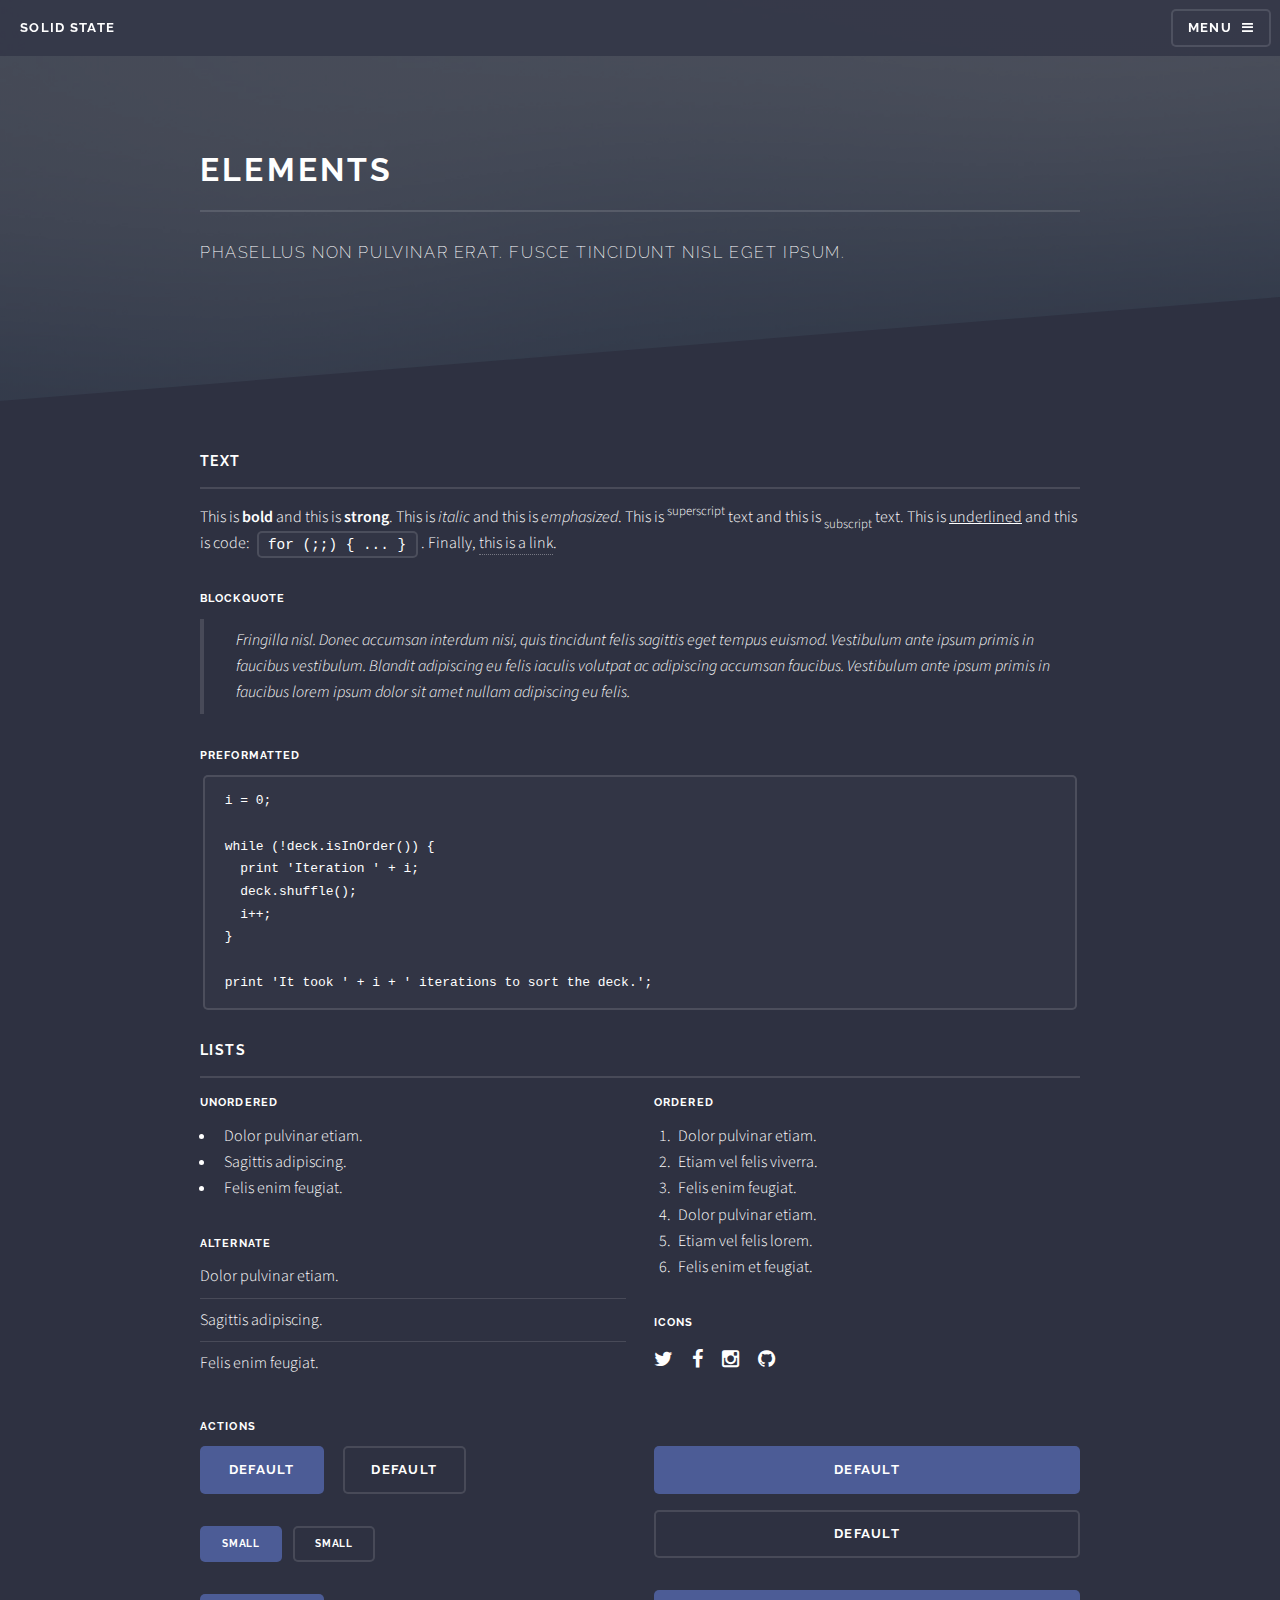
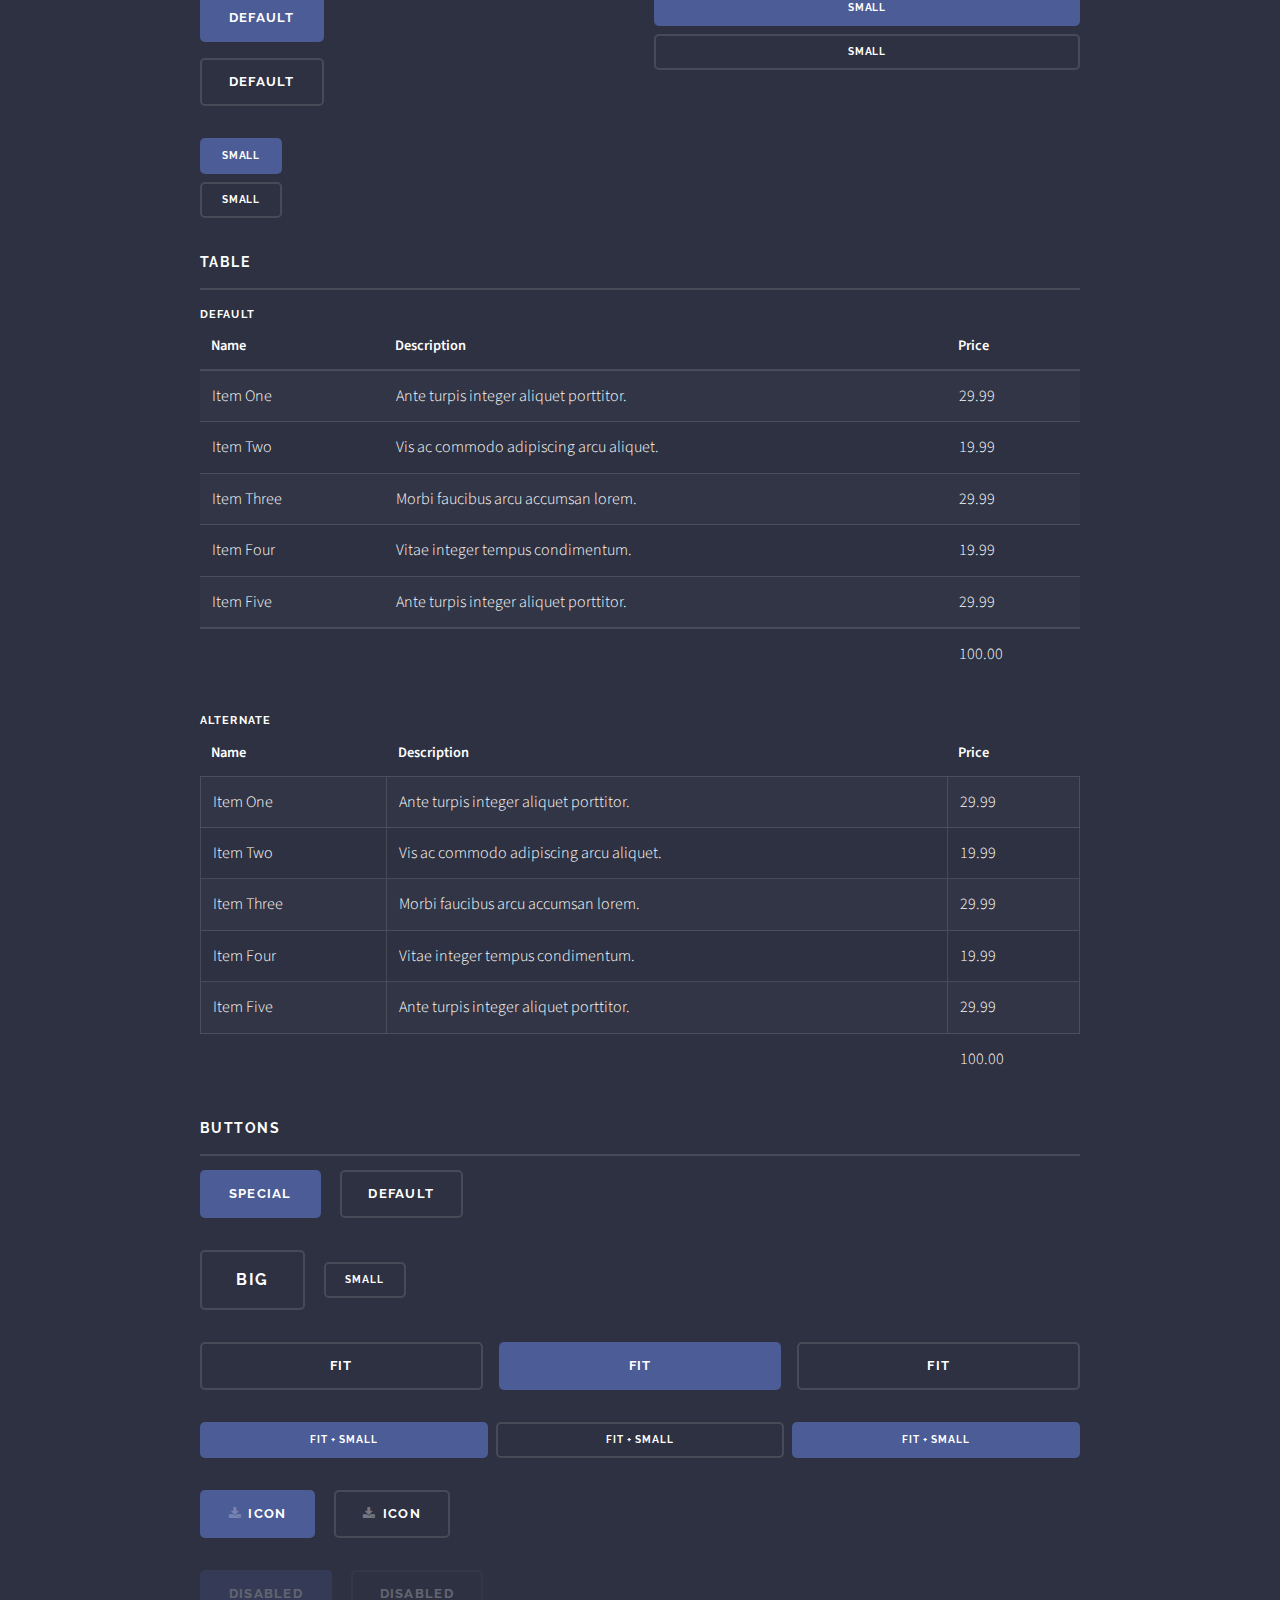
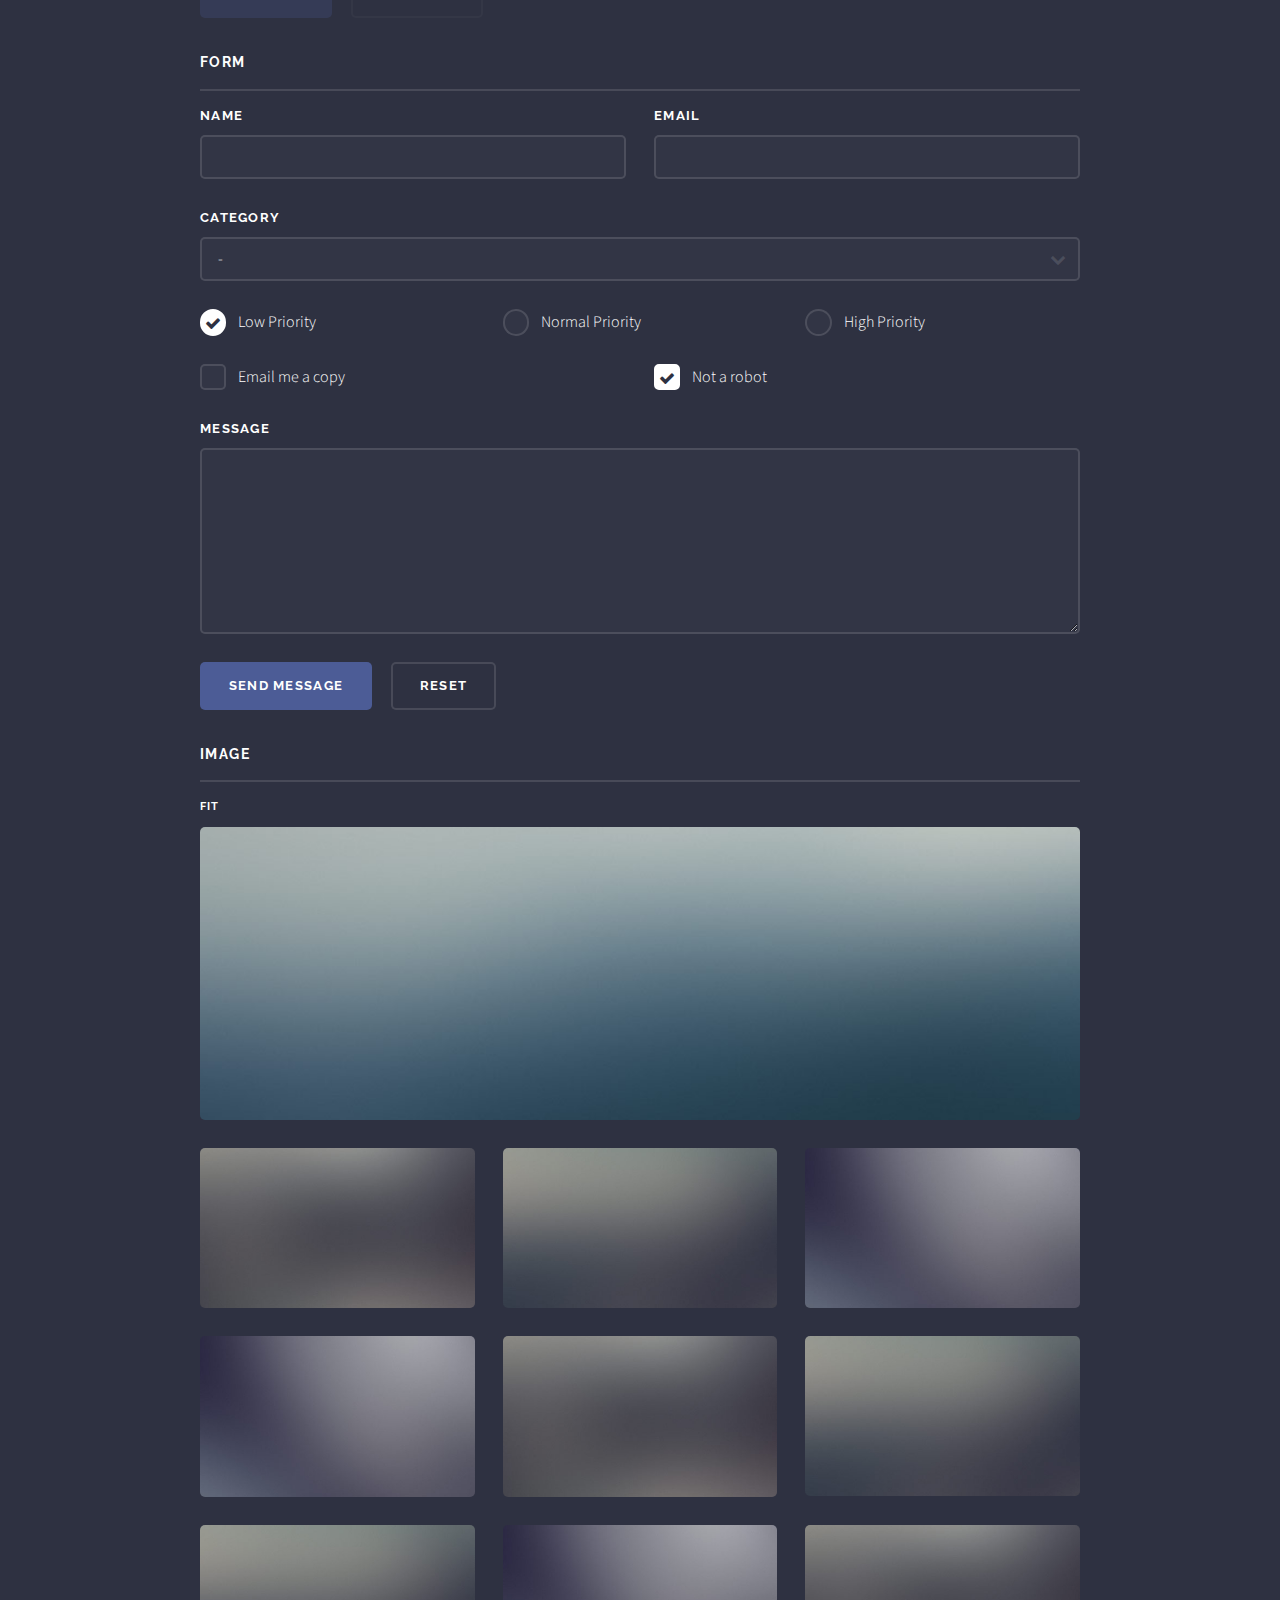
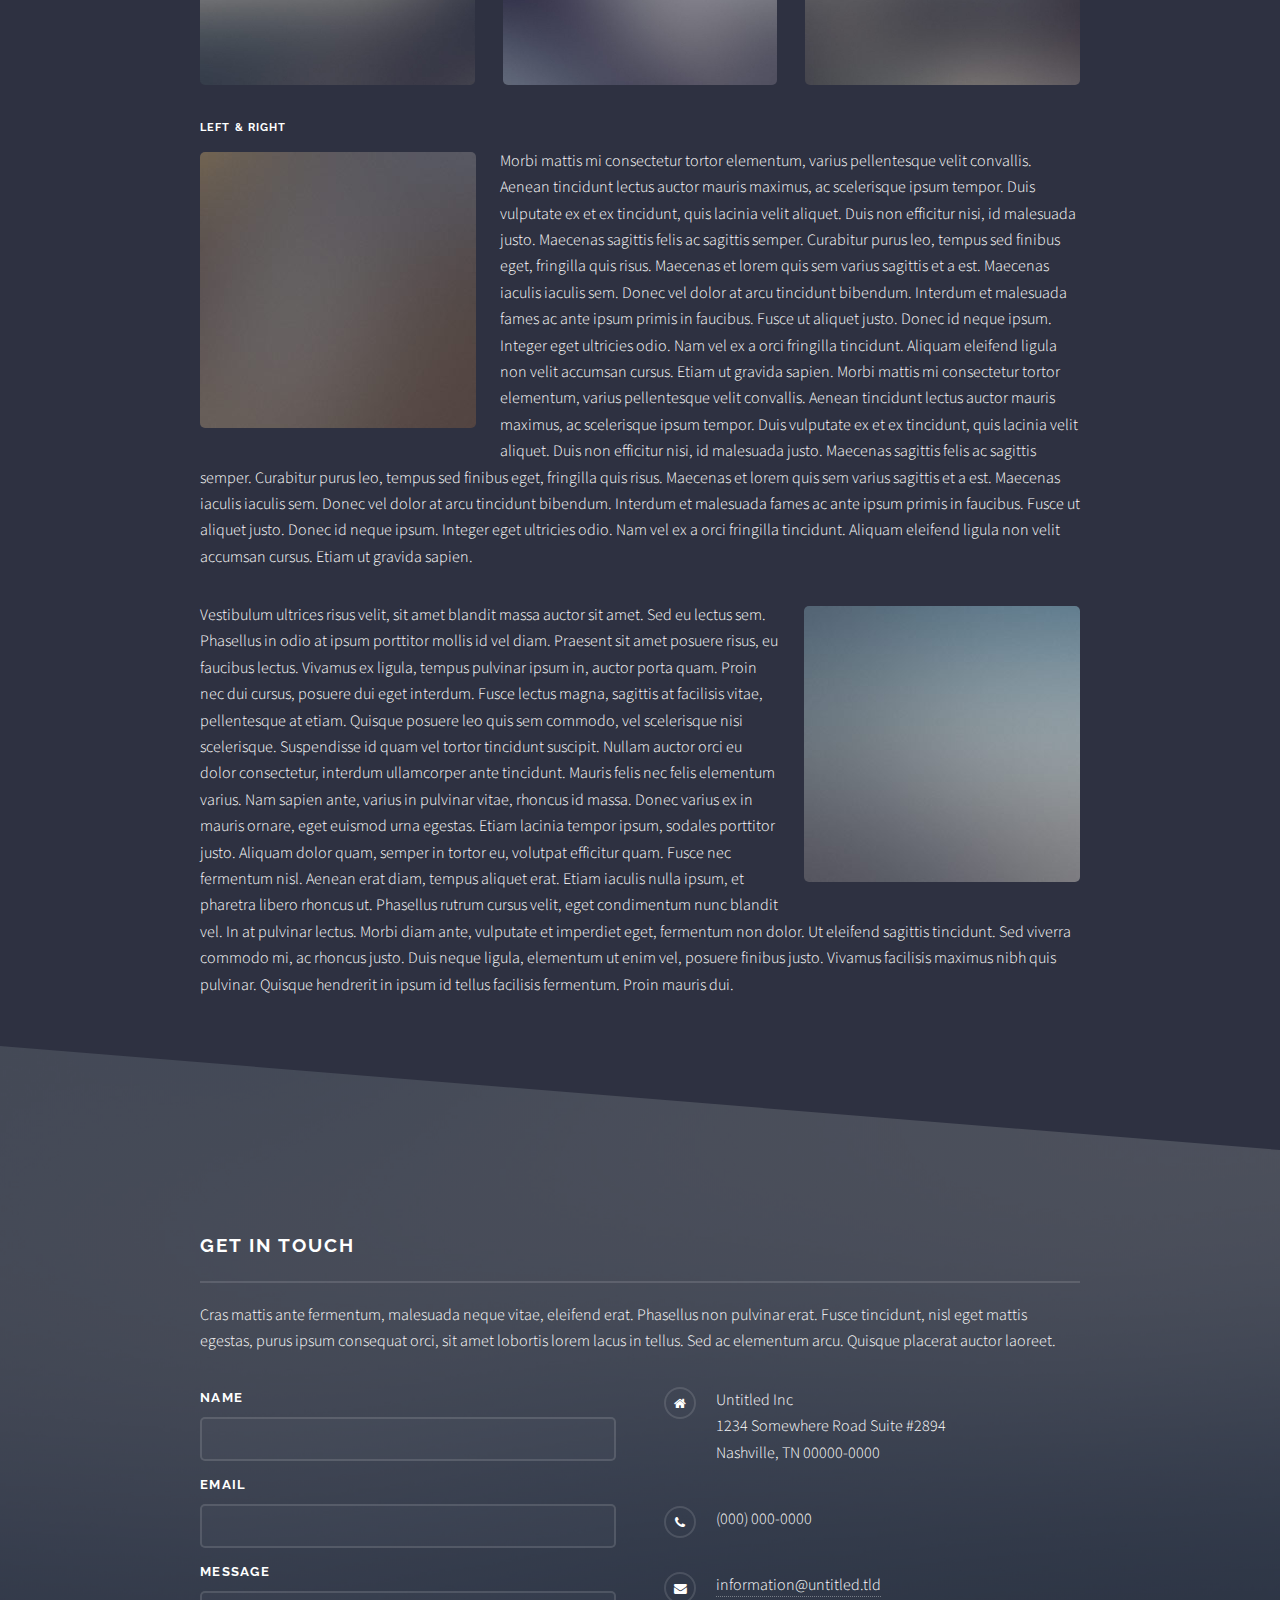
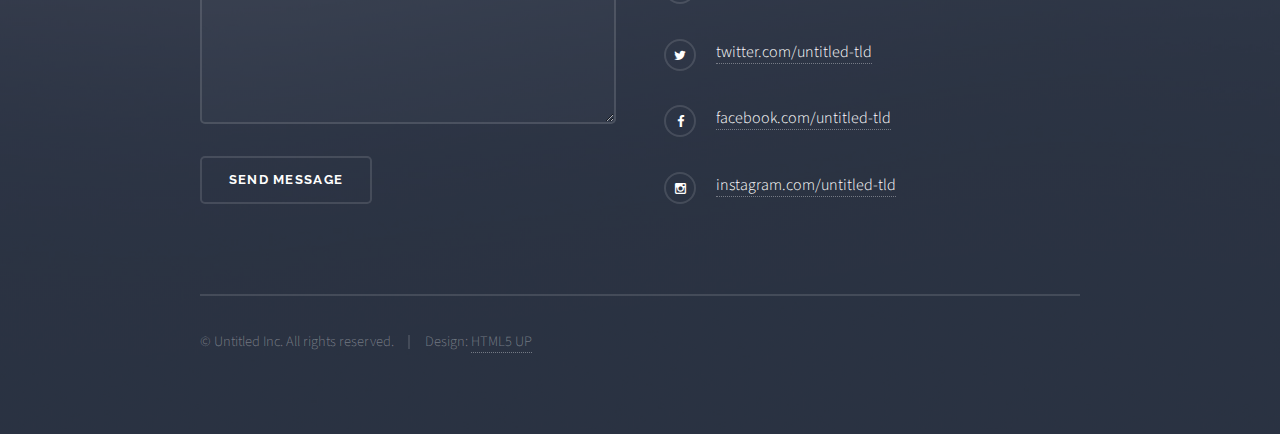
==== elements.html @ ffce6f4a "Added Template" ====
<!DOCTYPE HTML>
<!--
	Solid State by HTML5 UP
	html5up.net | @n33co
	Free for personal and commercial use under the CCA 3.0 license (html5up.net/license)
-->
<html>
	<head>
		<title>Elements - Solid State by HTML5 UP</title>
		<meta charset="utf-8" />
		<meta name="viewport" content="width=device-width, initial-scale=1" />
		<!--[if lte IE 8]><script src="assets/js/ie/html5shiv.js"></script><![endif]-->
		<link rel="stylesheet" href="assets/css/main.css" />
		<!--[if lte IE 9]><link rel="stylesheet" href="assets/css/ie9.css" /><![endif]-->
		<!--[if lte IE 8]><link rel="stylesheet" href="assets/css/ie8.css" /><![endif]-->
	</head>
	<body>

		<!-- Page Wrapper -->
			<div id="page-wrapper">

				<!-- Header -->
					<header id="header">
						<h1><a href="index.html">Solid State</a></h1>
						<nav>
							<a href="#menu">Menu</a>
						</nav>
					</header>

				<!-- Menu -->
					<nav id="menu">
						<div class="inner">
							<h2>Menu</h2>
							<ul class="links">
								<li><a href="index.html">Home</a></li>
								<li><a href="generic.html">Generic</a></li>
								<li><a href="elements.html">Elements</a></li>
								<li><a href="#">Log In</a></li>
								<li><a href="#">Sign Up</a></li>
							</ul>
							<a href="#" class="close">Close</a>
						</div>
					</nav>

				<!-- Wrapper -->
					<section id="wrapper">
						<header>
							<div class="inner">
								<h2>Elements</h2>
								<p>Phasellus non pulvinar erat. Fusce tincidunt nisl eget ipsum.</p>
							</div>
						</header>

						<!-- Content -->
							<div class="wrapper">
								<div class="inner">

									<section>
										<h3 class="major">Text</h3>
										<p>This is <b>bold</b> and this is <strong>strong</strong>. This is <i>italic</i> and this is <em>emphasized</em>.
										This is <sup>superscript</sup> text and this is <sub>subscript</sub> text.
										This is <u>underlined</u> and this is code: <code>for (;;) { ... }</code>. Finally, <a href="#">this is a link</a>.</p>
										<h4>Blockquote</h4>
										<blockquote>Fringilla nisl. Donec accumsan interdum nisi, quis tincidunt felis sagittis eget tempus euismod. Vestibulum ante ipsum primis in faucibus vestibulum. Blandit adipiscing eu felis iaculis volutpat ac adipiscing accumsan faucibus. Vestibulum ante ipsum primis in faucibus lorem ipsum dolor sit amet nullam adipiscing eu felis.</blockquote>
										<h4>Preformatted</h4>
										<pre><code>i = 0;

while (!deck.isInOrder()) {
  print 'Iteration ' + i;
  deck.shuffle();
  i++;
}

print 'It took ' + i + ' iterations to sort the deck.';</code></pre>
									</section>

									<section>
										<h3 class="major">Lists</h3>
										<div class="row">
											<div class="6u 12u$(medium)">
												<h4>Unordered</h4>
												<ul>
													<li>Dolor pulvinar etiam.</li>
													<li>Sagittis adipiscing.</li>
													<li>Felis enim feugiat.</li>
												</ul>
												<h4>Alternate</h4>
												<ul class="alt">
													<li>Dolor pulvinar etiam.</li>
													<li>Sagittis adipiscing.</li>
													<li>Felis enim feugiat.</li>
												</ul>
											</div>
											<div class="6u$ 12u$(medium)">
												<h4>Ordered</h4>
												<ol>
													<li>Dolor pulvinar etiam.</li>
													<li>Etiam vel felis viverra.</li>
													<li>Felis enim feugiat.</li>
													<li>Dolor pulvinar etiam.</li>
													<li>Etiam vel felis lorem.</li>
													<li>Felis enim et feugiat.</li>
												</ol>
												<h4>Icons</h4>
												<ul class="icons">
													<li><a href="#" class="icon fa-twitter"><span class="label">Twitter</span></a></li>
													<li><a href="#" class="icon fa-facebook"><span class="label">Facebook</span></a></li>
													<li><a href="#" class="icon fa-instagram"><span class="label">Instagram</span></a></li>
													<li><a href="#" class="icon fa-github"><span class="label">Github</span></a></li>
												</ul>
											</div>
										</div>
										<h4>Actions</h4>
										<div class="row">
											<div class="6u 12u$(medium)">
												<ul class="actions">
													<li><a href="#" class="button special">Default</a></li>
													<li><a href="#" class="button">Default</a></li>
												</ul>
												<ul class="actions small">
													<li><a href="#" class="button special small">Small</a></li>
													<li><a href="#" class="button small">Small</a></li>
												</ul>
												<ul class="actions vertical">
													<li><a href="#" class="button special">Default</a></li>
													<li><a href="#" class="button">Default</a></li>
												</ul>
												<ul class="actions vertical small">
													<li><a href="#" class="button special small">Small</a></li>
													<li><a href="#" class="button small">Small</a></li>
												</ul>
											</div>
											<div class="6u 12u$(medium)">
												<ul class="actions vertical">
													<li><a href="#" class="button special fit">Default</a></li>
													<li><a href="#" class="button fit">Default</a></li>
												</ul>
												<ul class="actions vertical small">
													<li><a href="#" class="button special small fit">Small</a></li>
													<li><a href="#" class="button small fit">Small</a></li>
												</ul>
											</div>
										</div>
									</section>

									<section>
										<h3 class="major">Table</h3>
										<h4>Default</h4>
										<div class="table-wrapper">
											<table>
												<thead>
													<tr>
														<th>Name</th>
														<th>Description</th>
														<th>Price</th>
													</tr>
												</thead>
												<tbody>
													<tr>
														<td>Item One</td>
														<td>Ante turpis integer aliquet porttitor.</td>
														<td>29.99</td>
													</tr>
													<tr>
														<td>Item Two</td>
														<td>Vis ac commodo adipiscing arcu aliquet.</td>
														<td>19.99</td>
													</tr>
													<tr>
														<td>Item Three</td>
														<td> Morbi faucibus arcu accumsan lorem.</td>
														<td>29.99</td>
													</tr>
													<tr>
														<td>Item Four</td>
														<td>Vitae integer tempus condimentum.</td>
														<td>19.99</td>
													</tr>
													<tr>
														<td>Item Five</td>
														<td>Ante turpis integer aliquet porttitor.</td>
														<td>29.99</td>
													</tr>
												</tbody>
												<tfoot>
													<tr>
														<td colspan="2"></td>
														<td>100.00</td>
													</tr>
												</tfoot>
											</table>
										</div>

										<h4>Alternate</h4>
										<div class="table-wrapper">
											<table class="alt">
												<thead>
													<tr>
														<th>Name</th>
														<th>Description</th>
														<th>Price</th>
													</tr>
												</thead>
												<tbody>
													<tr>
														<td>Item One</td>
														<td>Ante turpis integer aliquet porttitor.</td>
														<td>29.99</td>
													</tr>
													<tr>
														<td>Item Two</td>
														<td>Vis ac commodo adipiscing arcu aliquet.</td>
														<td>19.99</td>
													</tr>
													<tr>
														<td>Item Three</td>
														<td> Morbi faucibus arcu accumsan lorem.</td>
														<td>29.99</td>
													</tr>
													<tr>
														<td>Item Four</td>
														<td>Vitae integer tempus condimentum.</td>
														<td>19.99</td>
													</tr>
													<tr>
														<td>Item Five</td>
														<td>Ante turpis integer aliquet porttitor.</td>
														<td>29.99</td>
													</tr>
												</tbody>
												<tfoot>
													<tr>
														<td colspan="2"></td>
														<td>100.00</td>
													</tr>
												</tfoot>
											</table>
										</div>
									</section>

									<section>
										<h3 class="major">Buttons</h3>
										<ul class="actions">
											<li><a href="#" class="button special">Special</a></li>
											<li><a href="#" class="button">Default</a></li>
										</ul>
										<ul class="actions">
											<li><a href="#" class="button big">Big</a></li>
											<li><a href="#" class="button small">Small</a></li>
										</ul>
										<ul class="actions fit">
											<li><a href="#" class="button fit">Fit</a></li>
											<li><a href="#" class="button special fit">Fit</a></li>
											<li><a href="#" class="button fit">Fit</a></li>
										</ul>
										<ul class="actions fit small">
											<li><a href="#" class="button special fit small">Fit + Small</a></li>
											<li><a href="#" class="button fit small">Fit + Small</a></li>
											<li><a href="#" class="button special fit small">Fit + Small</a></li>
										</ul>
										<ul class="actions">
											<li><a href="#" class="button special icon fa-download">Icon</a></li>
											<li><a href="#" class="button icon fa-download">Icon</a></li>
										</ul>
										<ul class="actions">
											<li><span class="button special disabled">Disabled</span></li>
											<li><span class="button disabled">Disabled</span></li>
										</ul>
									</section>

									<section>
										<h3 class="major">Form</h3>
										<form method="post" action="#">
											<div class="row uniform">
												<div class="6u 12u$(xsmall)">
													<label for="demo-name">Name</label>
													<input type="text" name="demo-name" id="demo-name" value="" />
												</div>
												<div class="6u$ 12u$(xsmall)">
													<label for="demo-email">Email</label>
													<input type="email" name="demo-email" id="demo-email" value="" />
												</div>
												<div class="12u$">
													<label for="demo-category">Category</label>
													<div class="select-wrapper">
														<select name="demo-category" id="demo-category">
															<option value="">-</option>
															<option value="1">Manufacturing</option>
															<option value="1">Shipping</option>
															<option value="1">Administration</option>
															<option value="1">Human Resources</option>
														</select>
													</div>
												</div>
												<div class="4u 12u$(small)">
													<input type="radio" id="demo-priority-low" name="demo-priority" checked>
													<label for="demo-priority-low">Low Priority</label>
												</div>
												<div class="4u 12u$(small)">
													<input type="radio" id="demo-priority-normal" name="demo-priority">
													<label for="demo-priority-normal">Normal Priority</label>
												</div>
												<div class="4u$ 12u$(small)">
													<input type="radio" id="demo-priority-high" name="demo-priority">
													<label for="demo-priority-high">High Priority</label>
												</div>
												<div class="6u 12u$(small)">
													<input type="checkbox" id="demo-copy" name="demo-copy">
													<label for="demo-copy">Email me a copy</label>
												</div>
												<div class="6u$ 12u$(small)">
													<input type="checkbox" id="demo-human" name="demo-human" checked>
													<label for="demo-human">Not a robot</label>
												</div>
												<div class="12u$">
													<label for="demo-message">Message</label>
													<textarea name="demo-message" id="demo-message" rows="6"></textarea>
												</div>
												<div class="12u$">
													<ul class="actions">
														<li><input type="submit" value="Send Message" class="special" /></li>
														<li><input type="reset" value="Reset" /></li>
													</ul>
												</div>
											</div>
										</form>
									</section>

									<section>
										<h3 class="major">Image</h3>
										<h4>Fit</h4>
										<div class="box alt">
											<div class="row uniform">
												<div class="12u$"><span class="image fit"><img src="images/pic08.jpg" alt="" /></span></div>
												<div class="4u"><span class="image fit"><img src="images/pic05.jpg" alt="" /></span></div>
												<div class="4u"><span class="image fit"><img src="images/pic06.jpg" alt="" /></span></div>
												<div class="4u$"><span class="image fit"><img src="images/pic07.jpg" alt="" /></span></div>
												<div class="4u"><span class="image fit"><img src="images/pic07.jpg" alt="" /></span></div>
												<div class="4u"><span class="image fit"><img src="images/pic05.jpg" alt="" /></span></div>
												<div class="4u$"><span class="image fit"><img src="images/pic06.jpg" alt="" /></span></div>
												<div class="4u"><span class="image fit"><img src="images/pic06.jpg" alt="" /></span></div>
												<div class="4u"><span class="image fit"><img src="images/pic07.jpg" alt="" /></span></div>
												<div class="4u$"><span class="image fit"><img src="images/pic05.jpg" alt="" /></span></div>
											</div>
										</div>
										<h4>Left &amp; Right</h4>
										<p><span class="image left"><img src="images/pic01.jpg" alt="" /></span>Morbi mattis mi consectetur tortor elementum, varius pellentesque velit convallis. Aenean tincidunt lectus auctor mauris maximus, ac scelerisque ipsum tempor. Duis vulputate ex et ex tincidunt, quis lacinia velit aliquet. Duis non efficitur nisi, id malesuada justo. Maecenas sagittis felis ac sagittis semper. Curabitur purus leo, tempus sed finibus eget, fringilla quis risus. Maecenas et lorem quis sem varius sagittis et a est. Maecenas iaculis iaculis sem. Donec vel dolor at arcu tincidunt bibendum. Interdum et malesuada fames ac ante ipsum primis in faucibus. Fusce ut aliquet justo. Donec id neque ipsum. Integer eget ultricies odio. Nam vel ex a orci fringilla tincidunt. Aliquam eleifend ligula non velit accumsan cursus. Etiam ut gravida sapien. Morbi mattis mi consectetur tortor elementum, varius pellentesque velit convallis. Aenean tincidunt lectus auctor mauris maximus, ac scelerisque ipsum tempor. Duis vulputate ex et ex tincidunt, quis lacinia velit aliquet. Duis non efficitur nisi, id malesuada justo. Maecenas sagittis felis ac sagittis semper. Curabitur purus leo, tempus sed finibus eget, fringilla quis risus. Maecenas et lorem quis sem varius sagittis et a est. Maecenas iaculis iaculis sem. Donec vel dolor at arcu tincidunt bibendum. Interdum et malesuada fames ac ante ipsum primis in faucibus. Fusce ut aliquet justo. Donec id neque ipsum. Integer eget ultricies odio. Nam vel ex a orci fringilla tincidunt. Aliquam eleifend ligula non velit accumsan cursus. Etiam ut gravida sapien.</p>
										<p><span class="image right"><img src="images/pic02.jpg" alt="" /></span>Vestibulum ultrices risus velit, sit amet blandit massa auctor sit amet. Sed eu lectus sem. Phasellus in odio at ipsum porttitor mollis id vel diam. Praesent sit amet posuere risus, eu faucibus lectus. Vivamus ex ligula, tempus pulvinar ipsum in, auctor porta quam. Proin nec dui cursus, posuere dui eget interdum. Fusce lectus magna, sagittis at facilisis vitae, pellentesque at etiam. Quisque posuere leo quis sem commodo, vel scelerisque nisi scelerisque. Suspendisse id quam vel tortor tincidunt suscipit. Nullam auctor orci eu dolor consectetur, interdum ullamcorper ante tincidunt. Mauris felis nec felis elementum varius. Nam sapien ante, varius in pulvinar vitae, rhoncus id massa. Donec varius ex in mauris ornare, eget euismod urna egestas. Etiam lacinia tempor ipsum, sodales porttitor justo. Aliquam dolor quam, semper in tortor eu, volutpat efficitur quam. Fusce nec fermentum nisl. Aenean erat diam, tempus aliquet erat. Etiam iaculis nulla ipsum, et pharetra libero rhoncus ut. Phasellus rutrum cursus velit, eget condimentum nunc blandit vel. In at pulvinar lectus. Morbi diam ante, vulputate et imperdiet eget, fermentum non dolor. Ut eleifend sagittis tincidunt. Sed viverra commodo mi, ac rhoncus justo. Duis neque ligula, elementum ut enim vel, posuere finibus justo. Vivamus facilisis maximus nibh quis pulvinar. Quisque hendrerit in ipsum id tellus facilisis fermentum. Proin mauris dui.</p>
									</section>

								</div>
							</div>

					</section>

				<!-- Footer -->
					<section id="footer">
						<div class="inner">
							<h2 class="major">Get in touch</h2>
							<p>Cras mattis ante fermentum, malesuada neque vitae, eleifend erat. Phasellus non pulvinar erat. Fusce tincidunt, nisl eget mattis egestas, purus ipsum consequat orci, sit amet lobortis lorem lacus in tellus. Sed ac elementum arcu. Quisque placerat auctor laoreet.</p>
							<form method="post" action="#">
								<div class="field">
									<label for="name">Name</label>
									<input type="text" name="name" id="name" />
								</div>
								<div class="field">
									<label for="email">Email</label>
									<input type="email" name="email" id="email" />
								</div>
								<div class="field">
									<label for="message">Message</label>
									<textarea name="message" id="message" rows="4"></textarea>
								</div>
								<ul class="actions">
									<li><input type="submit" value="Send Message" /></li>
								</ul>
							</form>
							<ul class="contact">
								<li class="fa-home">
									Untitled Inc<br />
									1234 Somewhere Road Suite #2894<br />
									Nashville, TN 00000-0000
								</li>
								<li class="fa-phone">(000) 000-0000</li>
								<li class="fa-envelope"><a href="#">information@untitled.tld</a></li>
								<li class="fa-twitter"><a href="#">twitter.com/untitled-tld</a></li>
								<li class="fa-facebook"><a href="#">facebook.com/untitled-tld</a></li>
								<li class="fa-instagram"><a href="#">instagram.com/untitled-tld</a></li>
							</ul>
							<ul class="copyright">
								<li>&copy; Untitled Inc. All rights reserved.</li><li>Design: <a href="http://html5up.net">HTML5 UP</a></li>
							</ul>
						</div>
					</section>

			</div>

		<!-- Scripts -->
			<script src="assets/js/skel.min.js"></script>
			<script src="assets/js/jquery.min.js"></script>
			<script src="assets/js/jquery.scrollex.min.js"></script>
			<script src="assets/js/util.js"></script>
			<!--[if lte IE 8]><script src="assets/js/ie/respond.min.js"></script><![endif]-->
			<script src="assets/js/main.js"></script>

	</body>
</html>
---- assets/css/main.css ----
@import url(font-awesome.min.css);
@import url("https://fonts.googleapis.com/css?family=Raleway:200,700|Source+Sans+Pro:300,600,300italic,600italic");

/*
	Solid State by HTML5 UP
	html5up.net | @n33co
	Free for personal and commercial use under the CCA 3.0 license (html5up.net/license)
*/

/* Reset */

	html, body, div, span, applet, object, iframe, h1, h2, h3, h4, h5, h6, p, blockquote, pre, a, abbr, acronym, address, big, cite, code, del, dfn, em, img, ins, kbd, q, s, samp, small, strike, strong, sub, sup, tt, var, b, u, i, center, dl, dt, dd, ol, ul, li, fieldset, form, label, legend, table, caption, tbody, tfoot, thead, tr, th, td, article, aside, canvas, details, embed, figure, figcaption, footer, header, hgroup, menu, nav, output, ruby, section, summary, time, mark, audio, video {
		margin: 0;
		padding: 0;
		border: 0;
		font-size: 100%;
		font: inherit;
		vertical-align: baseline;
	}

	article, aside, details, figcaption, figure, footer, header, hgroup, menu, nav, section {
		display: block;
	}

	body {
		line-height: 1;
	}

	ol, ul {
		list-style: none;
	}

	blockquote, q {
		quotes: none;
	}

	blockquote:before, blockquote:after, q:before, q:after {
		content: '';
		content: none;
	}

	table {
		border-collapse: collapse;
		border-spacing: 0;
	}

	body {
		-webkit-text-size-adjust: none;
	}

/* Box Model */

	*, *:before, *:after {
		-moz-box-sizing: border-box;
		-webkit-box-sizing: border-box;
		box-sizing: border-box;
	}

/* Grid */

	.row {
		border-bottom: solid 1px transparent;
		-moz-box-sizing: border-box;
		-webkit-box-sizing: border-box;
		box-sizing: border-box;
	}

	.row > * {
		float: left;
		-moz-box-sizing: border-box;
		-webkit-box-sizing: border-box;
		box-sizing: border-box;
	}

	.row:after, .row:before {
		content: '';
		display: block;
		clear: both;
		height: 0;
	}

	.row.uniform > * > :first-child {
		margin-top: 0;
	}

	.row.uniform > * > :last-child {
		margin-bottom: 0;
	}

	.row.\30 \25 > * {
		padding: 0 0 0 0em;
	}

	.row.\30 \25 {
		margin: 0 0 -1px 0em;
	}

	.row.uniform.\30 \25 > * {
		padding: 0em 0 0 0em;
	}

	.row.uniform.\30 \25 {
		margin: 0em 0 -1px 0em;
	}

	.row > * {
		padding: 0 0 0 1.75em;
	}

	.row {
		margin: 0 0 -1px -1.75em;
	}

	.row.uniform > * {
		padding: 1.75em 0 0 1.75em;
	}

	.row.uniform {
		margin: -1.75em 0 -1px -1.75em;
	}

	.row.\32 00\25 > * {
		padding: 0 0 0 3.5em;
	}

	.row.\32 00\25 {
		margin: 0 0 -1px -3.5em;
	}

	.row.uniform.\32 00\25 > * {
		padding: 3.5em 0 0 3.5em;
	}

	.row.uniform.\32 00\25 {
		margin: -3.5em 0 -1px -3.5em;
	}

	.row.\31 50\25 > * {
		padding: 0 0 0 2.625em;
	}

	.row.\31 50\25 {
		margin: 0 0 -1px -2.625em;
	}

	.row.uniform.\31 50\25 > * {
		padding: 2.625em 0 0 2.625em;
	}

	.row.uniform.\31 50\25 {
		margin: -2.625em 0 -1px -2.625em;
	}

	.row.\35 0\25 > * {
		padding: 0 0 0 0.875em;
	}

	.row.\35 0\25 {
		margin: 0 0 -1px -0.875em;
	}

	.row.uniform.\35 0\25 > * {
		padding: 0.875em 0 0 0.875em;
	}

	.row.uniform.\35 0\25 {
		margin: -0.875em 0 -1px -0.875em;
	}

	.row.\32 5\25 > * {
		padding: 0 0 0 0.4375em;
	}

	.row.\32 5\25 {
		margin: 0 0 -1px -0.4375em;
	}

	.row.uniform.\32 5\25 > * {
		padding: 0.4375em 0 0 0.4375em;
	}

	.row.uniform.\32 5\25 {
		margin: -0.4375em 0 -1px -0.4375em;
	}

	.\31 2u, .\31 2u\24 {
		width: 100%;
		clear: none;
		margin-left: 0;
	}

	.\31 1u, .\31 1u\24 {
		width: 91.6666666667%;
		clear: none;
		margin-left: 0;
	}

	.\31 0u, .\31 0u\24 {
		width: 83.3333333333%;
		clear: none;
		margin-left: 0;
	}

	.\39 u, .\39 u\24 {
		width: 75%;
		clear: none;
		margin-left: 0;
	}

	.\38 u, .\38 u\24 {
		width: 66.6666666667%;
		clear: none;
		margin-left: 0;
	}

	.\37 u, .\37 u\24 {
		width: 58.3333333333%;
		clear: none;
		margin-left: 0;
	}

	.\36 u, .\36 u\24 {
		width: 50%;
		clear: none;
		margin-left: 0;
	}

	.\35 u, .\35 u\24 {
		width: 41.6666666667%;
		clear: none;
		margin-left: 0;
	}

	.\34 u, .\34 u\24 {
		width: 33.3333333333%;
		clear: none;
		margin-left: 0;
	}

	.\33 u, .\33 u\24 {
		width: 25%;
		clear: none;
		margin-left: 0;
	}

	.\32 u, .\32 u\24 {
		width: 16.6666666667%;
		clear: none;
		margin-left: 0;
	}

	.\31 u, .\31 u\24 {
		width: 8.3333333333%;
		clear: none;
		margin-left: 0;
	}

	.\31 2u\24 + *,
	.\31 1u\24 + *,
	.\31 0u\24 + *,
	.\39 u\24 + *,
	.\38 u\24 + *,
	.\37 u\24 + *,
	.\36 u\24 + *,
	.\35 u\24 + *,
	.\34 u\24 + *,
	.\33 u\24 + *,
	.\32 u\24 + *,
	.\31 u\24 + * {
		clear: left;
	}

	.\-11u {
		margin-left: 91.66667%;
	}

	.\-10u {
		margin-left: 83.33333%;
	}

	.\-9u {
		margin-left: 75%;
	}

	.\-8u {
		margin-left: 66.66667%;
	}

	.\-7u {
		margin-left: 58.33333%;
	}

	.\-6u {
		margin-left: 50%;
	}

	.\-5u {
		margin-left: 41.66667%;
	}

	.\-4u {
		margin-left: 33.33333%;
	}

	.\-3u {
		margin-left: 25%;
	}

	.\-2u {
		margin-left: 16.66667%;
	}

	.\-1u {
		margin-left: 8.33333%;
	}

	@media screen and (max-width: 1680px) {

		.row > * {
			padding: 0 0 0 1.75em;
		}

		.row {
			margin: 0 0 -1px -1.75em;
		}

		.row.uniform > * {
			padding: 1.75em 0 0 1.75em;
		}

		.row.uniform {
			margin: -1.75em 0 -1px -1.75em;
		}

		.row.\32 00\25 > * {
			padding: 0 0 0 3.5em;
		}

		.row.\32 00\25 {
			margin: 0 0 -1px -3.5em;
		}

		.row.uniform.\32 00\25 > * {
			padding: 3.5em 0 0 3.5em;
		}

		.row.uniform.\32 00\25 {
			margin: -3.5em 0 -1px -3.5em;
		}

		.row.\31 50\25 > * {
			padding: 0 0 0 2.625em;
		}

		.row.\31 50\25 {
			margin: 0 0 -1px -2.625em;
		}

		.row.uniform.\31 50\25 > * {
			padding: 2.625em 0 0 2.625em;
		}

		.row.uniform.\31 50\25 {
			margin: -2.625em 0 -1px -2.625em;
		}

		.row.\35 0\25 > * {
			padding: 0 0 0 0.875em;
		}

		.row.\35 0\25 {
			margin: 0 0 -1px -0.875em;
		}

		.row.uniform.\35 0\25 > * {
			padding: 0.875em 0 0 0.875em;
		}

		.row.uniform.\35 0\25 {
			margin: -0.875em 0 -1px -0.875em;
		}

		.row.\32 5\25 > * {
			padding: 0 0 0 0.4375em;
		}

		.row.\32 5\25 {
			margin: 0 0 -1px -0.4375em;
		}

		.row.uniform.\32 5\25 > * {
			padding: 0.4375em 0 0 0.4375em;
		}

		.row.uniform.\32 5\25 {
			margin: -0.4375em 0 -1px -0.4375em;
		}

		.\31 2u\28xlarge\29, .\31 2u\24\28xlarge\29 {
			width: 100%;
			clear: none;
			margin-left: 0;
		}

		.\31 1u\28xlarge\29, .\31 1u\24\28xlarge\29 {
			width: 91.6666666667%;
			clear: none;
			margin-left: 0;
		}

		.\31 0u\28xlarge\29, .\31 0u\24\28xlarge\29 {
			width: 83.3333333333%;
			clear: none;
			margin-left: 0;
		}

		.\39 u\28xlarge\29, .\39 u\24\28xlarge\29 {
			width: 75%;
			clear: none;
			margin-left: 0;
		}

		.\38 u\28xlarge\29, .\38 u\24\28xlarge\29 {
			width: 66.6666666667%;
			clear: none;
			margin-left: 0;
		}

		.\37 u\28xlarge\29, .\37 u\24\28xlarge\29 {
			width: 58.3333333333%;
			clear: none;
			margin-left: 0;
		}

		.\36 u\28xlarge\29, .\36 u\24\28xlarge\29 {
			width: 50%;
			clear: none;
			margin-left: 0;
		}

		.\35 u\28xlarge\29, .\35 u\24\28xlarge\29 {
			width: 41.6666666667%;
			clear: none;
			margin-left: 0;
		}

		.\34 u\28xlarge\29, .\34 u\24\28xlarge\29 {
			width: 33.3333333333%;
			clear: none;
			margin-left: 0;
		}

		.\33 u\28xlarge\29, .\33 u\24\28xlarge\29 {
			width: 25%;
			clear: none;
			margin-left: 0;
		}

		.\32 u\28xlarge\29, .\32 u\24\28xlarge\29 {
			width: 16.6666666667%;
			clear: none;
			margin-left: 0;
		}

		.\31 u\28xlarge\29, .\31 u\24\28xlarge\29 {
			width: 8.3333333333%;
			clear: none;
			margin-left: 0;
		}

		.\31 2u\24\28xlarge\29 + *,
		.\31 1u\24\28xlarge\29 + *,
		.\31 0u\24\28xlarge\29 + *,
		.\39 u\24\28xlarge\29 + *,
		.\38 u\24\28xlarge\29 + *,
		.\37 u\24\28xlarge\29 + *,
		.\36 u\24\28xlarge\29 + *,
		.\35 u\24\28xlarge\29 + *,
		.\34 u\24\28xlarge\29 + *,
		.\33 u\24\28xlarge\29 + *,
		.\32 u\24\28xlarge\29 + *,
		.\31 u\24\28xlarge\29 + * {
			clear: left;
		}

		.\-11u\28xlarge\29 {
			margin-left: 91.66667%;
		}

		.\-10u\28xlarge\29 {
			margin-left: 83.33333%;
		}

		.\-9u\28xlarge\29 {
			margin-left: 75%;
		}

		.\-8u\28xlarge\29 {
			margin-left: 66.66667%;
		}

		.\-7u\28xlarge\29 {
			margin-left: 58.33333%;
		}

		.\-6u\28xlarge\29 {
			margin-left: 50%;
		}

		.\-5u\28xlarge\29 {
			margin-left: 41.66667%;
		}

		.\-4u\28xlarge\29 {
			margin-left: 33.33333%;
		}

		.\-3u\28xlarge\29 {
			margin-left: 25%;
		}

		.\-2u\28xlarge\29 {
			margin-left: 16.66667%;
		}

		.\-1u\28xlarge\29 {
			margin-left: 8.33333%;
		}

	}

	@media screen and (max-width: 1280px) {

		.row > * {
			padding: 0 0 0 1.75em;
		}

		.row {
			margin: 0 0 -1px -1.75em;
		}

		.row.uniform > * {
			padding: 1.75em 0 0 1.75em;
		}

		.row.uniform {
			margin: -1.75em 0 -1px -1.75em;
		}

		.row.\32 00\25 > * {
			padding: 0 0 0 3.5em;
		}

		.row.\32 00\25 {
			margin: 0 0 -1px -3.5em;
		}

		.row.uniform.\32 00\25 > * {
			padding: 3.5em 0 0 3.5em;
		}

		.row.uniform.\32 00\25 {
			margin: -3.5em 0 -1px -3.5em;
		}

		.row.\31 50\25 > * {
			padding: 0 0 0 2.625em;
		}

		.row.\31 50\25 {
			margin: 0 0 -1px -2.625em;
		}

		.row.uniform.\31 50\25 > * {
			padding: 2.625em 0 0 2.625em;
		}

		.row.uniform.\31 50\25 {
			margin: -2.625em 0 -1px -2.625em;
		}

		.row.\35 0\25 > * {
			padding: 0 0 0 0.875em;
		}

		.row.\35 0\25 {
			margin: 0 0 -1px -0.875em;
		}

		.row.uniform.\35 0\25 > * {
			padding: 0.875em 0 0 0.875em;
		}

		.row.uniform.\35 0\25 {
			margin: -0.875em 0 -1px -0.875em;
		}

		.row.\32 5\25 > * {
			padding: 0 0 0 0.4375em;
		}

		.row.\32 5\25 {
			margin: 0 0 -1px -0.4375em;
		}

		.row.uniform.\32 5\25 > * {
			padding: 0.4375em 0 0 0.4375em;
		}

		.row.uniform.\32 5\25 {
			margin: -0.4375em 0 -1px -0.4375em;
		}

		.\31 2u\28large\29, .\31 2u\24\28large\29 {
			width: 100%;
			clear: none;
			margin-left: 0;
		}

		.\31 1u\28large\29, .\31 1u\24\28large\29 {
			width: 91.6666666667%;
			clear: none;
			margin-left: 0;
		}

		.\31 0u\28large\29, .\31 0u\24\28large\29 {
			width: 83.3333333333%;
			clear: none;
			margin-left: 0;
		}

		.\39 u\28large\29, .\39 u\24\28large\29 {
			width: 75%;
			clear: none;
			margin-left: 0;
		}

		.\38 u\28large\29, .\38 u\24\28large\29 {
			width: 66.6666666667%;
			clear: none;
			margin-left: 0;
		}

		.\37 u\28large\29, .\37 u\24\28large\29 {
			width: 58.3333333333%;
			clear: none;
			margin-left: 0;
		}

		.\36 u\28large\29, .\36 u\24\28large\29 {
			width: 50%;
			clear: none;
			margin-left: 0;
		}

		.\35 u\28large\29, .\35 u\24\28large\29 {
			width: 41.6666666667%;
			clear: none;
			margin-left: 0;
		}

		.\34 u\28large\29, .\34 u\24\28large\29 {
			width: 33.3333333333%;
			clear: none;
			margin-left: 0;
		}

		.\33 u\28large\29, .\33 u\24\28large\29 {
			width: 25%;
			clear: none;
			margin-left: 0;
		}

		.\32 u\28large\29, .\32 u\24\28large\29 {
			width: 16.6666666667%;
			clear: none;
			margin-left: 0;
		}

		.\31 u\28large\29, .\31 u\24\28large\29 {
			width: 8.3333333333%;
			clear: none;
			margin-left: 0;
		}

		.\31 2u\24\28large\29 + *,
		.\31 1u\24\28large\29 + *,
		.\31 0u\24\28large\29 + *,
		.\39 u\24\28large\29 + *,
		.\38 u\24\28large\29 + *,
		.\37 u\24\28large\29 + *,
		.\36 u\24\28large\29 + *,
		.\35 u\24\28large\29 + *,
		.\34 u\24\28large\29 + *,
		.\33 u\24\28large\29 + *,
		.\32 u\24\28large\29 + *,
		.\31 u\24\28large\29 + * {
			clear: left;
		}

		.\-11u\28large\29 {
			margin-left: 91.66667%;
		}

		.\-10u\28large\29 {
			margin-left: 83.33333%;
		}

		.\-9u\28large\29 {
			margin-left: 75%;
		}

		.\-8u\28large\29 {
			margin-left: 66.66667%;
		}

		.\-7u\28large\29 {
			margin-left: 58.33333%;
		}

		.\-6u\28large\29 {
			margin-left: 50%;
		}

		.\-5u\28large\29 {
			margin-left: 41.66667%;
		}

		.\-4u\28large\29 {
			margin-left: 33.33333%;
		}

		.\-3u\28large\29 {
			margin-left: 25%;
		}

		.\-2u\28large\29 {
			margin-left: 16.66667%;
		}

		.\-1u\28large\29 {
			margin-left: 8.33333%;
		}

	}

	@media screen and (max-width: 980px) {

		.row > * {
			padding: 0 0 0 1.75em;
		}

		.row {
			margin: 0 0 -1px -1.75em;
		}

		.row.uniform > * {
			padding: 1.75em 0 0 1.75em;
		}

		.row.uniform {
			margin: -1.75em 0 -1px -1.75em;
		}

		.row.\32 00\25 > * {
			padding: 0 0 0 3.5em;
		}

		.row.\32 00\25 {
			margin: 0 0 -1px -3.5em;
		}

		.row.uniform.\32 00\25 > * {
			padding: 3.5em 0 0 3.5em;
		}

		.row.uniform.\32 00\25 {
			margin: -3.5em 0 -1px -3.5em;
		}

		.row.\31 50\25 > * {
			padding: 0 0 0 2.625em;
		}

		.row.\31 50\25 {
			margin: 0 0 -1px -2.625em;
		}

		.row.uniform.\31 50\25 > * {
			padding: 2.625em 0 0 2.625em;
		}

		.row.uniform.\31 50\25 {
			margin: -2.625em 0 -1px -2.625em;
		}

		.row.\35 0\25 > * {
			padding: 0 0 0 0.875em;
		}

		.row.\35 0\25 {
			margin: 0 0 -1px -0.875em;
		}

		.row.uniform.\35 0\25 > * {
			padding: 0.875em 0 0 0.875em;
		}

		.row.uniform.\35 0\25 {
			margin: -0.875em 0 -1px -0.875em;
		}

		.row.\32 5\25 > * {
			padding: 0 0 0 0.4375em;
		}

		.row.\32 5\25 {
			margin: 0 0 -1px -0.4375em;
		}

		.row.uniform.\32 5\25 > * {
			padding: 0.4375em 0 0 0.4375em;
		}

		.row.uniform.\32 5\25 {
			margin: -0.4375em 0 -1px -0.4375em;
		}

		.\31 2u\28medium\29, .\31 2u\24\28medium\29 {
			width: 100%;
			clear: none;
			margin-left: 0;
		}

		.\31 1u\28medium\29, .\31 1u\24\28medium\29 {
			width: 91.6666666667%;
			clear: none;
			margin-left: 0;
		}

		.\31 0u\28medium\29, .\31 0u\24\28medium\29 {
			width: 83.3333333333%;
			clear: none;
			margin-left: 0;
		}

		.\39 u\28medium\29, .\39 u\24\28medium\29 {
			width: 75%;
			clear: none;
			margin-left: 0;
		}

		.\38 u\28medium\29, .\38 u\24\28medium\29 {
			width: 66.6666666667%;
			clear: none;
			margin-left: 0;
		}

		.\37 u\28medium\29, .\37 u\24\28medium\29 {
			width: 58.3333333333%;
			clear: none;
			margin-left: 0;
		}

		.\36 u\28medium\29, .\36 u\24\28medium\29 {
			width: 50%;
			clear: none;
			margin-left: 0;
		}

		.\35 u\28medium\29, .\35 u\24\28medium\29 {
			width: 41.6666666667%;
			clear: none;
			margin-left: 0;
		}

		.\34 u\28medium\29, .\34 u\24\28medium\29 {
			width: 33.3333333333%;
			clear: none;
			margin-left: 0;
		}

		.\33 u\28medium\29, .\33 u\24\28medium\29 {
			width: 25%;
			clear: none;
			margin-left: 0;
		}

		.\32 u\28medium\29, .\32 u\24\28medium\29 {
			width: 16.6666666667%;
			clear: none;
			margin-left: 0;
		}

		.\31 u\28medium\29, .\31 u\24\28medium\29 {
			width: 8.3333333333%;
			clear: none;
			margin-left: 0;
		}

		.\31 2u\24\28medium\29 + *,
		.\31 1u\24\28medium\29 + *,
		.\31 0u\24\28medium\29 + *,
		.\39 u\24\28medium\29 + *,
		.\38 u\24\28medium\29 + *,
		.\37 u\24\28medium\29 + *,
		.\36 u\24\28medium\29 + *,
		.\35 u\24\28medium\29 + *,
		.\34 u\24\28medium\29 + *,
		.\33 u\24\28medium\29 + *,
		.\32 u\24\28medium\29 + *,
		.\31 u\24\28medium\29 + * {
			clear: left;
		}

		.\-11u\28medium\29 {
			margin-left: 91.66667%;
		}

		.\-10u\28medium\29 {
			margin-left: 83.33333%;
		}

		.\-9u\28medium\29 {
			margin-left: 75%;
		}

		.\-8u\28medium\29 {
			margin-left: 66.66667%;
		}

		.\-7u\28medium\29 {
			margin-left: 58.33333%;
		}

		.\-6u\28medium\29 {
			margin-left: 50%;
		}

		.\-5u\28medium\29 {
			margin-left: 41.66667%;
		}

		.\-4u\28medium\29 {
			margin-left: 33.33333%;
		}

		.\-3u\28medium\29 {
			margin-left: 25%;
		}

		.\-2u\28medium\29 {
			margin-left: 16.66667%;
		}

		.\-1u\28medium\29 {
			margin-left: 8.33333%;
		}

	}

	@media screen and (max-width: 736px) {

		.row > * {
			padding: 0 0 0 1.25em;
		}

		.row {
			margin: 0 0 -1px -1.25em;
		}

		.row.uniform > * {
			padding: 1.25em 0 0 1.25em;
		}

		.row.uniform {
			margin: -1.25em 0 -1px -1.25em;
		}

		.row.\32 00\25 > * {
			padding: 0 0 0 2.5em;
		}

		.row.\32 00\25 {
			margin: 0 0 -1px -2.5em;
		}

		.row.uniform.\32 00\25 > * {
			padding: 2.5em 0 0 2.5em;
		}

		.row.uniform.\32 00\25 {
			margin: -2.5em 0 -1px -2.5em;
		}

		.row.\31 50\25 > * {
			padding: 0 0 0 1.875em;
		}

		.row.\31 50\25 {
			margin: 0 0 -1px -1.875em;
		}

		.row.uniform.\31 50\25 > * {
			padding: 1.875em 0 0 1.875em;
		}

		.row.uniform.\31 50\25 {
			margin: -1.875em 0 -1px -1.875em;
		}

		.row.\35 0\25 > * {
			padding: 0 0 0 0.625em;
		}

		.row.\35 0\25 {
			margin: 0 0 -1px -0.625em;
		}

		.row.uniform.\35 0\25 > * {
			padding: 0.625em 0 0 0.625em;
		}

		.row.uniform.\35 0\25 {
			margin: -0.625em 0 -1px -0.625em;
		}

		.row.\32 5\25 > * {
			padding: 0 0 0 0.3125em;
		}

		.row.\32 5\25 {
			margin: 0 0 -1px -0.3125em;
		}

		.row.uniform.\32 5\25 > * {
			padding: 0.3125em 0 0 0.3125em;
		}

		.row.uniform.\32 5\25 {
			margin: -0.3125em 0 -1px -0.3125em;
		}

		.\31 2u\28small\29, .\31 2u\24\28small\29 {
			width: 100%;
			clear: none;
			margin-left: 0;
		}

		.\31 1u\28small\29, .\31 1u\24\28small\29 {
			width: 91.6666666667%;
			clear: none;
			margin-left: 0;
		}

		.\31 0u\28small\29, .\31 0u\24\28small\29 {
			width: 83.3333333333%;
			clear: none;
			margin-left: 0;
		}

		.\39 u\28small\29, .\39 u\24\28small\29 {
			width: 75%;
			clear: none;
			margin-left: 0;
		}

		.\38 u\28small\29, .\38 u\24\28small\29 {
			width: 66.6666666667%;
			clear: none;
			margin-left: 0;
		}

		.\37 u\28small\29, .\37 u\24\28small\29 {
			width: 58.3333333333%;
			clear: none;
			margin-left: 0;
		}

		.\36 u\28small\29, .\36 u\24\28small\29 {
			width: 50%;
			clear: none;
			margin-left: 0;
		}

		.\35 u\28small\29, .\35 u\24\28small\29 {
			width: 41.6666666667%;
			clear: none;
			margin-left: 0;
		}

		.\34 u\28small\29, .\34 u\24\28small\29 {
			width: 33.3333333333%;
			clear: none;
			margin-left: 0;
		}

		.\33 u\28small\29, .\33 u\24\28small\29 {
			width: 25%;
			clear: none;
			margin-left: 0;
		}

		.\32 u\28small\29, .\32 u\24\28small\29 {
			width: 16.6666666667%;
			clear: none;
			margin-left: 0;
		}

		.\31 u\28small\29, .\31 u\24\28small\29 {
			width: 8.3333333333%;
			clear: none;
			margin-left: 0;
		}

		.\31 2u\24\28small\29 + *,
		.\31 1u\24\28small\29 + *,
		.\31 0u\24\28small\29 + *,
		.\39 u\24\28small\29 + *,
		.\38 u\24\28small\29 + *,
		.\37 u\24\28small\29 + *,
		.\36 u\24\28small\29 + *,
		.\35 u\24\28small\29 + *,
		.\34 u\24\28small\29 + *,
		.\33 u\24\28small\29 + *,
		.\32 u\24\28small\29 + *,
		.\31 u\24\28small\29 + * {
			clear: left;
		}

		.\-11u\28small\29 {
			margin-left: 91.66667%;
		}

		.\-10u\28small\29 {
			margin-left: 83.33333%;
		}

		.\-9u\28small\29 {
			margin-left: 75%;
		}

		.\-8u\28small\29 {
			margin-left: 66.66667%;
		}

		.\-7u\28small\29 {
			margin-left: 58.33333%;
		}

		.\-6u\28small\29 {
			margin-left: 50%;
		}

		.\-5u\28small\29 {
			margin-left: 41.66667%;
		}

		.\-4u\28small\29 {
			margin-left: 33.33333%;
		}

		.\-3u\28small\29 {
			margin-left: 25%;
		}

		.\-2u\28small\29 {
			margin-left: 16.66667%;
		}

		.\-1u\28small\29 {
			margin-left: 8.33333%;
		}

	}

	@media screen and (max-width: 640px) {

		.row > * {
			padding: 0 0 0 1.25em;
		}

		.row {
			margin: 0 0 -1px -1.25em;
		}

		.row.uniform > * {
			padding: 1.25em 0 0 1.25em;
		}

		.row.uniform {
			margin: -1.25em 0 -1px -1.25em;
		}

		.row.\32 00\25 > * {
			padding: 0 0 0 2.5em;
		}

		.row.\32 00\25 {
			margin: 0 0 -1px -2.5em;
		}

		.row.uniform.\32 00\25 > * {
			padding: 2.5em 0 0 2.5em;
		}

		.row.uniform.\32 00\25 {
			margin: -2.5em 0 -1px -2.5em;
		}

		.row.\31 50\25 > * {
			padding: 0 0 0 1.875em;
		}

		.row.\31 50\25 {
			margin: 0 0 -1px -1.875em;
		}

		.row.uniform.\31 50\25 > * {
			padding: 1.875em 0 0 1.875em;
		}

		.row.uniform.\31 50\25 {
			margin: -1.875em 0 -1px -1.875em;
		}

		.row.\35 0\25 > * {
			padding: 0 0 0 0.625em;
		}

		.row.\35 0\25 {
			margin: 0 0 -1px -0.625em;
		}

		.row.uniform.\35 0\25 > * {
			padding: 0.625em 0 0 0.625em;
		}

		.row.uniform.\35 0\25 {
			margin: -0.625em 0 -1px -0.625em;
		}

		.row.\32 5\25 > * {
			padding: 0 0 0 0.3125em;
		}

		.row.\32 5\25 {
			margin: 0 0 -1px -0.3125em;
		}

		.row.uniform.\32 5\25 > * {
			padding: 0.3125em 0 0 0.3125em;
		}

		.row.uniform.\32 5\25 {
			margin: -0.3125em 0 -1px -0.3125em;
		}

		.\31 2u\28xsmall\29, .\31 2u\24\28xsmall\29 {
			width: 100%;
			clear: none;
			margin-left: 0;
		}

		.\31 1u\28xsmall\29, .\31 1u\24\28xsmall\29 {
			width: 91.6666666667%;
			clear: none;
			margin-left: 0;
		}

		.\31 0u\28xsmall\29, .\31 0u\24\28xsmall\29 {
			width: 83.3333333333%;
			clear: none;
			margin-left: 0;
		}

		.\39 u\28xsmall\29, .\39 u\24\28xsmall\29 {
			width: 75%;
			clear: none;
			margin-left: 0;
		}

		.\38 u\28xsmall\29, .\38 u\24\28xsmall\29 {
			width: 66.6666666667%;
			clear: none;
			margin-left: 0;
		}

		.\37 u\28xsmall\29, .\37 u\24\28xsmall\29 {
			width: 58.3333333333%;
			clear: none;
			margin-left: 0;
		}

		.\36 u\28xsmall\29, .\36 u\24\28xsmall\29 {
			width: 50%;
			clear: none;
			margin-left: 0;
		}

		.\35 u\28xsmall\29, .\35 u\24\28xsmall\29 {
			width: 41.6666666667%;
			clear: none;
			margin-left: 0;
		}

		.\34 u\28xsmall\29, .\34 u\24\28xsmall\29 {
			width: 33.3333333333%;
			clear: none;
			margin-left: 0;
		}

		.\33 u\28xsmall\29, .\33 u\24\28xsmall\29 {
			width: 25%;
			clear: none;
			margin-left: 0;
		}

		.\32 u\28xsmall\29, .\32 u\24\28xsmall\29 {
			width: 16.6666666667%;
			clear: none;
			margin-left: 0;
		}

		.\31 u\28xsmall\29, .\31 u\24\28xsmall\29 {
			width: 8.3333333333%;
			clear: none;
			margin-left: 0;
		}

		.\31 2u\24\28xsmall\29 + *,
		.\31 1u\24\28xsmall\29 + *,
		.\31 0u\24\28xsmall\29 + *,
		.\39 u\24\28xsmall\29 + *,
		.\38 u\24\28xsmall\29 + *,
		.\37 u\24\28xsmall\29 + *,
		.\36 u\24\28xsmall\29 + *,
		.\35 u\24\28xsmall\29 + *,
		.\34 u\24\28xsmall\29 + *,
		.\33 u\24\28xsmall\29 + *,
		.\32 u\24\28xsmall\29 + *,
		.\31 u\24\28xsmall\29 + * {
			clear: left;
		}

		.\-11u\28xsmall\29 {
			margin-left: 91.66667%;
		}

		.\-10u\28xsmall\29 {
			margin-left: 83.33333%;
		}

		.\-9u\28xsmall\29 {
			margin-left: 75%;
		}

		.\-8u\28xsmall\29 {
			margin-left: 66.66667%;
		}

		.\-7u\28xsmall\29 {
			margin-left: 58.33333%;
		}

		.\-6u\28xsmall\29 {
			margin-left: 50%;
		}

		.\-5u\28xsmall\29 {
			margin-left: 41.66667%;
		}

		.\-4u\28xsmall\29 {
			margin-left: 33.33333%;
		}

		.\-3u\28xsmall\29 {
			margin-left: 25%;
		}

		.\-2u\28xsmall\29 {
			margin-left: 16.66667%;
		}

		.\-1u\28xsmall\29 {
			margin-left: 8.33333%;
		}

	}

	@media screen and (max-width: 360px) {

		.row > * {
			padding: 0 0 0 1.25em;
		}

		.row {
			margin: 0 0 -1px -1.25em;
		}

		.row.uniform > * {
			padding: 1.25em 0 0 1.25em;
		}

		.row.uniform {
			margin: -1.25em 0 -1px -1.25em;
		}

		.row.\32 00\25 > * {
			padding: 0 0 0 2.5em;
		}

		.row.\32 00\25 {
			margin: 0 0 -1px -2.5em;
		}

		.row.uniform.\32 00\25 > * {
			padding: 2.5em 0 0 2.5em;
		}

		.row.uniform.\32 00\25 {
			margin: -2.5em 0 -1px -2.5em;
		}

		.row.\31 50\25 > * {
			padding: 0 0 0 1.875em;
		}

		.row.\31 50\25 {
			margin: 0 0 -1px -1.875em;
		}

		.row.uniform.\31 50\25 > * {
			padding: 1.875em 0 0 1.875em;
		}

		.row.uniform.\31 50\25 {
			margin: -1.875em 0 -1px -1.875em;
		}

		.row.\35 0\25 > * {
			padding: 0 0 0 0.625em;
		}

		.row.\35 0\25 {
			margin: 0 0 -1px -0.625em;
		}

		.row.uniform.\35 0\25 > * {
			padding: 0.625em 0 0 0.625em;
		}

		.row.uniform.\35 0\25 {
			margin: -0.625em 0 -1px -0.625em;
		}

		.row.\32 5\25 > * {
			padding: 0 0 0 0.3125em;
		}

		.row.\32 5\25 {
			margin: 0 0 -1px -0.3125em;
		}

		.row.uniform.\32 5\25 > * {
			padding: 0.3125em 0 0 0.3125em;
		}

		.row.uniform.\32 5\25 {
			margin: -0.3125em 0 -1px -0.3125em;
		}

		.\31 2u\28xxsmall\29, .\31 2u\24\28xxsmall\29 {
			width: 100%;
			clear: none;
			margin-left: 0;
		}

		.\31 1u\28xxsmall\29, .\31 1u\24\28xxsmall\29 {
			width: 91.6666666667%;
			clear: none;
			margin-left: 0;
		}

		.\31 0u\28xxsmall\29, .\31 0u\24\28xxsmall\29 {
			width: 83.3333333333%;
			clear: none;
			margin-left: 0;
		}

		.\39 u\28xxsmall\29, .\39 u\24\28xxsmall\29 {
			width: 75%;
			clear: none;
			margin-left: 0;
		}

		.\38 u\28xxsmall\29, .\38 u\24\28xxsmall\29 {
			width: 66.6666666667%;
			clear: none;
			margin-left: 0;
		}

		.\37 u\28xxsmall\29, .\37 u\24\28xxsmall\29 {
			width: 58.3333333333%;
			clear: none;
			margin-left: 0;
		}

		.\36 u\28xxsmall\29, .\36 u\24\28xxsmall\29 {
			width: 50%;
			clear: none;
			margin-left: 0;
		}

		.\35 u\28xxsmall\29, .\35 u\24\28xxsmall\29 {
			width: 41.6666666667%;
			clear: none;
			margin-left: 0;
		}

		.\34 u\28xxsmall\29, .\34 u\24\28xxsmall\29 {
			width: 33.3333333333%;
			clear: none;
			margin-left: 0;
		}

		.\33 u\28xxsmall\29, .\33 u\24\28xxsmall\29 {
			width: 25%;
			clear: none;
			margin-left: 0;
		}

		.\32 u\28xxsmall\29, .\32 u\24\28xxsmall\29 {
			width: 16.6666666667%;
			clear: none;
			margin-left: 0;
		}

		.\31 u\28xxsmall\29, .\31 u\24\28xxsmall\29 {
			width: 8.3333333333%;
			clear: none;
			margin-left: 0;
		}

		.\31 2u\24\28xxsmall\29 + *,
		.\31 1u\24\28xxsmall\29 + *,
		.\31 0u\24\28xxsmall\29 + *,
		.\39 u\24\28xxsmall\29 + *,
		.\38 u\24\28xxsmall\29 + *,
		.\37 u\24\28xxsmall\29 + *,
		.\36 u\24\28xxsmall\29 + *,
		.\35 u\24\28xxsmall\29 + *,
		.\34 u\24\28xxsmall\29 + *,
		.\33 u\24\28xxsmall\29 + *,
		.\32 u\24\28xxsmall\29 + *,
		.\31 u\24\28xxsmall\29 + * {
			clear: left;
		}

		.\-11u\28xxsmall\29 {
			margin-left: 91.66667%;
		}

		.\-10u\28xxsmall\29 {
			margin-left: 83.33333%;
		}

		.\-9u\28xxsmall\29 {
			margin-left: 75%;
		}

		.\-8u\28xxsmall\29 {
			margin-left: 66.66667%;
		}

		.\-7u\28xxsmall\29 {
			margin-left: 58.33333%;
		}

		.\-6u\28xxsmall\29 {
			margin-left: 50%;
		}

		.\-5u\28xxsmall\29 {
			margin-left: 41.66667%;
		}

		.\-4u\28xxsmall\29 {
			margin-left: 33.33333%;
		}

		.\-3u\28xxsmall\29 {
			margin-left: 25%;
		}

		.\-2u\28xxsmall\29 {
			margin-left: 16.66667%;
		}

		.\-1u\28xxsmall\29 {
			margin-left: 8.33333%;
		}

	}

/* Basic */

	@-ms-viewport {
		width: device-width;
	}

	body {
		-ms-overflow-style: scrollbar;
	}

	@media screen and (max-width: 640px) {

		html, body {
			min-width: 320px;
		}

	}

	body {
		background-color: #2e3141;
		background-image: linear-gradient(to top, rgba(46, 49, 65, 0.8), rgba(46, 49, 65, 0.8)), url("../../images/bg.jpg");
		background-size: auto, cover;
		background-attachment: fixed, fixed;
		background-position: center, center;
	}

		body.is-loading *, body.is-loading *:before, body.is-loading *:after {
			-moz-animation: none !important;
			-webkit-animation: none !important;
			-ms-animation: none !important;
			animation: none !important;
			-moz-transition: none !important;
			-webkit-transition: none !important;
			-ms-transition: none !important;
			transition: none !important;
		}

/* Type */

	body, input, select, textarea {
		color: #ffffff;
		font-family: "Source Sans Pro", Helvetica, sans-serif;
		font-size: 16.5pt;
		font-weight: 300;
		line-height: 1.65;
	}

		@media screen and (max-width: 1680px) {

			body, input, select, textarea {
				font-size: 13pt;
			}

		}

		@media screen and (max-width: 1280px) {

			body, input, select, textarea {
				font-size: 12pt;
			}

		}

		@media screen and (max-width: 980px) {

			body, input, select, textarea {
				font-size: 12pt;
			}

		}

		@media screen and (max-width: 736px) {

			body, input, select, textarea {
				font-size: 12pt;
			}

		}

		@media screen and (max-width: 640px) {

			body, input, select, textarea {
				font-size: 12pt;
			}

		}

	a {
		-moz-transition: color 0.2s ease-in-out, border-bottom-color 0.2s ease-in-out;
		-webkit-transition: color 0.2s ease-in-out, border-bottom-color 0.2s ease-in-out;
		-ms-transition: color 0.2s ease-in-out, border-bottom-color 0.2s ease-in-out;
		transition: color 0.2s ease-in-out, border-bottom-color 0.2s ease-in-out;
		border-bottom: dotted 1px rgba(255, 255, 255, 0.35);
		color: #ffffff;
		text-decoration: none;
	}

		a:hover {
			border-bottom-color: transparent;
			color: #ffffff !important;
		}

		a.special:not(.button) {
			text-decoration: none;
			border-bottom: 0;
			display: block;
			font-family: Raleway, Helvetica, sans-serif;
			font-size: 0.8em;
			font-weight: 700;
			letter-spacing: 0.1em;
			margin: 0 0 2em 0;
			text-transform: uppercase;
		}

			a.special:not(.button):before {
				-moz-osx-font-smoothing: grayscale;
				-webkit-font-smoothing: antialiased;
				font-family: FontAwesome;
				font-style: normal;
				font-weight: normal;
				text-transform: none !important;
			}

			a.special:not(.button):before {
				-moz-transition: background-color 0.2s ease-in-out;
				-webkit-transition: background-color 0.2s ease-in-out;
				-ms-transition: background-color 0.2s ease-in-out;
				transition: background-color 0.2s ease-in-out;
				border-radius: 100%;
				border: solid 2px rgba(255, 255, 255, 0.125);
				content: '\f105';
				display: inline-block;
				font-size: 1.25em;
				height: 2em;
				line-height: 1.65em;
				margin-right: 0.85em;
				text-align: center;
				text-indent: 0.15em;
				vertical-align: middle;
				width: 2em;
			}

			a.special:not(.button):hover:before {
				background-color: rgba(255, 255, 255, 0.025);
			}

			a.special:not(.button):active:before {
				background-color: rgba(255, 255, 255, 0.075);
			}

	strong, b {
		color: #ffffff;
		font-weight: 600;
	}

	em, i {
		font-style: italic;
	}

	p {
		margin: 0 0 2em 0;
	}

	h1, h2, h3, h4, h5, h6 {
		color: #ffffff;
		font-family: Raleway, Helvetica, sans-serif;
		font-weight: 700;
		letter-spacing: 0.1em;
		margin: 0 0 1em 0;
		text-transform: uppercase;
	}

		h1 a, h2 a, h3 a, h4 a, h5 a, h6 a {
			color: inherit;
			text-decoration: none;
		}

		h1 span, h2 span, h3 span, h4 span, h5 span, h6 span {
			font-weight: 200;
		}

		h1.major, h2.major, h3.major, h4.major, h5.major, h6.major {
			padding-bottom: 1em;
			border-bottom: solid 2px rgba(255, 255, 255, 0.125);
		}

	h2 {
		font-size: 1.2em;
	}

	h3 {
		font-size: 0.9em;
	}

	h4 {
		font-size: 0.7em;
	}

	h5 {
		font-size: 0.7em;
	}

	h6 {
		font-size: 0.7em;
	}

	@media screen and (max-width: 736px) {

		h2 {
			font-size: 1em;
		}

		h3 {
			font-size: 0.8em;
		}

	}

	sub {
		font-size: 0.8em;
		position: relative;
		top: 0.5em;
	}

	sup {
		font-size: 0.8em;
		position: relative;
		top: -0.5em;
	}

	blockquote {
		border-left: solid 4px rgba(255, 255, 255, 0.125);
		font-style: italic;
		margin: 0 0 2em 0;
		padding: 0.5em 0 0.5em 2em;
	}

	code {
		background: rgba(255, 255, 255, 0.025);
		border-radius: 5px;
		border: solid 2px rgba(255, 255, 255, 0.125);
		font-family: "Courier New", monospace;
		font-size: 0.9em;
		margin: 0 0.25em;
		padding: 0.25em 0.65em;
	}

	pre {
		-webkit-overflow-scrolling: touch;
		font-family: "Courier New", monospace;
		font-size: 0.9em;
		margin: 0 0 2em 0;
	}

		pre code {
			display: block;
			line-height: 1.75em;
			padding: 1em 1.5em;
			overflow-x: auto;
		}

	hr {
		border: 0;
		border-bottom: solid 2px rgba(255, 255, 255, 0.125);
		margin: 2.5em 0;
	}

		hr.major {
			margin: 4em 0;
		}

	.align-left {
		text-align: left;
	}

	.align-center {
		text-align: center;
	}

	.align-right {
		text-align: right;
	}

/* Section/Article */

	section.special, article.special {
		text-align: center;
	}

/* Form */

	form {
		margin: 0 0 2em 0;
	}

		form .field {
			margin: 0 0 2em 0;
		}

			form .field label {
				margin-top: -1.5em;
			}

			form .field:first-child label {
				margin-top: 0;
			}

		form > :last-child {
			margin-bottom: 0;
		}

	label {
		color: #ffffff;
		display: block;
		font-family: Raleway, Helvetica, sans-serif;
		font-size: 0.8em;
		font-weight: 700;
		letter-spacing: 0.1em;
		margin: 0 0 0.7em 0;
		text-transform: uppercase;
	}

	input[type="text"],
	input[type="password"],
	input[type="email"],
	input[type="tel"],
	select,
	textarea {
		-moz-appearance: none;
		-webkit-appearance: none;
		-ms-appearance: none;
		appearance: none;
		background: rgba(255, 255, 255, 0.025);
		border-radius: 5px;
		border: none;
		border: solid 2px rgba(255, 255, 255, 0.125);
		color: inherit;
		display: block;
		outline: 0;
		padding: 0 1em;
		text-decoration: none;
		width: 100%;
	}

		input[type="text"]:invalid,
		input[type="password"]:invalid,
		input[type="email"]:invalid,
		input[type="tel"]:invalid,
		select:invalid,
		textarea:invalid {
			box-shadow: none;
		}

		input[type="text"]:focus,
		input[type="password"]:focus,
		input[type="email"]:focus,
		input[type="tel"]:focus,
		select:focus,
		textarea:focus {
			border-color: #5b6ba6;
		}

	.select-wrapper {
		text-decoration: none;
		display: block;
		position: relative;
	}

		.select-wrapper:before {
			-moz-osx-font-smoothing: grayscale;
			-webkit-font-smoothing: antialiased;
			font-family: FontAwesome;
			font-style: normal;
			font-weight: normal;
			text-transform: none !important;
		}

		.select-wrapper:before {
			color: rgba(255, 255, 255, 0.125);
			content: '\f078';
			display: block;
			height: 2.75em;
			line-height: 2.75em;
			pointer-events: none;
			position: absolute;
			right: 0;
			text-align: center;
			top: 0;
			width: 2.75em;
		}

		.select-wrapper select::-ms-expand {
			display: none;
		}

	select option {
		color: #ffffff;
		background: #2e3141;
	}

	input[type="text"],
	input[type="password"],
	input[type="email"],
	select {
		height: 2.75em;
	}

	textarea {
		padding: 0.75em 1em;
	}

	input[type="checkbox"],
	input[type="radio"] {
		-moz-appearance: none;
		-webkit-appearance: none;
		-ms-appearance: none;
		appearance: none;
		display: block;
		float: left;
		margin-right: -2em;
		opacity: 0;
		width: 1em;
		z-index: -1;
	}

		input[type="checkbox"] + label,
		input[type="radio"] + label {
			text-decoration: none;
			color: #ffffff;
			cursor: pointer;
			display: inline-block;
			font-size: 1em;
			font-family: "Source Sans Pro", Helvetica, sans-serif;
			text-transform: none;
			letter-spacing: 0;
			font-weight: 300;
			padding-left: 2.4em;
			padding-right: 0.75em;
			position: relative;
		}

			input[type="checkbox"] + label:before,
			input[type="radio"] + label:before {
				-moz-osx-font-smoothing: grayscale;
				-webkit-font-smoothing: antialiased;
				font-family: FontAwesome;
				font-style: normal;
				font-weight: normal;
				text-transform: none !important;
			}

			input[type="checkbox"] + label:before,
			input[type="radio"] + label:before {
				background: rgba(255, 255, 255, 0.025);
				border-radius: 5px;
				border: solid 2px rgba(255, 255, 255, 0.125);
				content: '';
				display: inline-block;
				height: 1.65em;
				left: 0;
				line-height: 1.58125em;
				position: absolute;
				text-align: center;
				top: 0;
				width: 1.65em;
			}

		input[type="checkbox"]:checked + label:before,
		input[type="radio"]:checked + label:before {
			background: #ffffff;
			border-color: #ffffff;
			content: '\f00c';
			color: #2e3141;
		}

		input[type="checkbox"]:focus + label:before,
		input[type="radio"]:focus + label:before {
			border-color: #4c5c96;
		}

	input[type="checkbox"] + label:before {
		border-radius: 5px;
	}

	input[type="radio"] + label:before {
		border-radius: 100%;
	}

	::-webkit-input-placeholder {
		color: rgba(255, 255, 255, 0.35) !important;
		opacity: 1.0;
	}

	:-moz-placeholder {
		color: rgba(255, 255, 255, 0.35) !important;
		opacity: 1.0;
	}

	::-moz-placeholder {
		color: rgba(255, 255, 255, 0.35) !important;
		opacity: 1.0;
	}

	:-ms-input-placeholder {
		color: rgba(255, 255, 255, 0.35) !important;
		opacity: 1.0;
	}

	.polyfill-placeholder {
		color: rgba(255, 255, 255, 0.35) !important;
		opacity: 1.0;
	}

/* Box */

	.box {
		border-radius: 5px;
		border: solid 2px rgba(255, 255, 255, 0.125);
		margin-bottom: 2em;
		padding: 1.5em;
	}

		.box > :last-child,
		.box > :last-child > :last-child,
		.box > :last-child > :last-child > :last-child {
			margin-bottom: 0;
		}

		.box.alt {
			border: 0;
			border-radius: 0;
			padding: 0;
		}

/* Icon */

	.icon {
		text-decoration: none;
		border-bottom: none;
		position: relative;
	}

		.icon:before {
			-moz-osx-font-smoothing: grayscale;
			-webkit-font-smoothing: antialiased;
			font-family: FontAwesome;
			font-style: normal;
			font-weight: normal;
			text-transform: none !important;
		}

		.icon > .label {
			display: none;
		}

/* Image */

	.image {
		border-radius: 5px;
		border: 0;
		display: inline-block;
		position: relative;
	}

		.image img {
			border-radius: 5px;
			display: block;
		}

		.image.left, .image.right {
			max-width: 40%;
		}

			.image.left img, .image.right img {
				width: 100%;
			}

		.image.left {
			float: left;
			padding: 0 1.5em 1em 0;
			top: 0.25em;
		}

		.image.right {
			float: right;
			padding: 0 0 1em 1.5em;
			top: 0.25em;
		}

		.image.fit {
			display: block;
			margin: 0 0 2em 0;
			width: 100%;
		}

			.image.fit img {
				width: 100%;
			}

		.image.main {
			display: block;
			margin: 0 0 3em 0;
			width: 100%;
		}

			.image.main img {
				width: 100%;
			}

/* List */

	ol {
		list-style: decimal;
		margin: 0 0 2em 0;
		padding-left: 1.25em;
	}

		ol li {
			padding-left: 0.25em;
		}

	ul {
		list-style: disc;
		margin: 0 0 2em 0;
		padding-left: 1em;
	}

		ul li {
			padding-left: 0.5em;
		}

		ul.alt {
			list-style: none;
			padding-left: 0;
		}

			ul.alt li {
				border-top: solid 1px rgba(255, 255, 255, 0.125);
				padding: 0.5em 0;
			}

				ul.alt li:first-child {
					border-top: 0;
					padding-top: 0;
				}

		ul.icons {
			cursor: default;
			list-style: none;
			padding-left: 0;
		}

			ul.icons li {
				display: inline-block;
				padding: 0 1em 0 0;
			}

				ul.icons li:last-child {
					padding-right: 0;
				}

				ul.icons li .icon:before {
					font-size: 1.25em;
				}

		ul.actions {
			cursor: default;
			list-style: none;
			padding-left: 0;
		}

			ul.actions li {
				display: inline-block;
				padding: 0 1em 0 0;
				vertical-align: middle;
			}

				ul.actions li:last-child {
					padding-right: 0;
				}

			ul.actions.small li {
				padding: 0 0.5em 0 0;
			}

			ul.actions.vertical li {
				display: block;
				padding: 1em 0 0 0;
			}

				ul.actions.vertical li:first-child {
					padding-top: 0;
				}

				ul.actions.vertical li > * {
					margin-bottom: 0;
				}

			ul.actions.vertical.small li {
				padding: 0.5em 0 0 0;
			}

				ul.actions.vertical.small li:first-child {
					padding-top: 0;
				}

			ul.actions.fit {
				display: table;
				margin-left: -1em;
				padding: 0;
				table-layout: fixed;
				width: calc(100% + 1em);
			}

				ul.actions.fit li {
					display: table-cell;
					padding: 0 0 0 1em;
				}

					ul.actions.fit li > * {
						margin-bottom: 0;
					}

				ul.actions.fit.small {
					margin-left: -0.5em;
					width: calc(100% + 0.5em);
				}

					ul.actions.fit.small li {
						padding: 0 0 0 0.5em;
					}

			@media screen and (max-width: 640px) {

				ul.actions {
					margin: 0 0 2em 0;
				}

					ul.actions li {
						padding: 1em 0 0 0;
						display: block;
						text-align: center;
						width: 100%;
					}

						ul.actions li:first-child {
							padding-top: 0;
						}

						ul.actions li > * {
							width: 100%;
							margin: 0 !important;
						}

					ul.actions.small li {
						padding: 0.5em 0 0 0;
					}

						ul.actions.small li:first-child {
							padding-top: 0;
						}

			}

		ul.contact {
			list-style: none;
			padding: 0;
		}

			ul.contact li {
				text-decoration: none;
				margin: 2.5em 0 0 0;
				padding: 0 0 0 3.25em;
				position: relative;
			}

				ul.contact li:before {
					-moz-osx-font-smoothing: grayscale;
					-webkit-font-smoothing: antialiased;
					font-family: FontAwesome;
					font-style: normal;
					font-weight: normal;
					text-transform: none !important;
				}

				ul.contact li:before {
					border-radius: 100%;
					border: solid 2px rgba(255, 255, 255, 0.125);
					display: inline-block;
					font-size: 0.8em;
					height: 2.5em;
					left: 0;
					line-height: 2.35em;
					position: absolute;
					text-align: center;
					top: 0;
					width: 2.5em;
				}

				ul.contact li:first-child {
					margin-top: 0;
				}

			@media screen and (max-width: 736px) {

				ul.contact li {
					margin: 1.5em 0 0 0;
				}

			}

	dl {
		margin: 0 0 2em 0;
	}

		dl dt {
			display: block;
			font-weight: 600;
			margin: 0 0 1em 0;
		}

		dl dd {
			margin-left: 2em;
		}

/* Table */

	.table-wrapper {
		-webkit-overflow-scrolling: touch;
		overflow-x: auto;
	}

	table {
		margin: 0 0 2em 0;
		width: 100%;
	}

		table tbody tr {
			border: solid 1px rgba(255, 255, 255, 0.125);
			border-left: 0;
			border-right: 0;
		}

			table tbody tr:nth-child(2n + 1) {
				background-color: rgba(255, 255, 255, 0.025);
			}

		table td {
			padding: 0.75em 0.75em;
		}

		table th {
			color: #ffffff;
			font-size: 0.9em;
			font-weight: 600;
			padding: 0 0.75em 0.75em 0.75em;
			text-align: left;
		}

		table thead {
			border-bottom: solid 2px rgba(255, 255, 255, 0.125);
		}

		table tfoot {
			border-top: solid 2px rgba(255, 255, 255, 0.125);
		}

		table.alt {
			border-collapse: separate;
		}

			table.alt tbody tr td {
				border: solid 1px rgba(255, 255, 255, 0.125);
				border-left-width: 0;
				border-top-width: 0;
			}

				table.alt tbody tr td:first-child {
					border-left-width: 1px;
				}

			table.alt tbody tr:first-child td {
				border-top-width: 1px;
			}

			table.alt thead {
				border-bottom: 0;
			}

			table.alt tfoot {
				border-top: 0;
			}

/* Button */

	input[type="submit"],
	input[type="reset"],
	input[type="button"],
	button,
	.button {
		-moz-appearance: none;
		-webkit-appearance: none;
		-ms-appearance: none;
		appearance: none;
		-moz-transition: background-color 0.2s ease-in-out;
		-webkit-transition: background-color 0.2s ease-in-out;
		-ms-transition: background-color 0.2s ease-in-out;
		transition: background-color 0.2s ease-in-out;
		background-color: transparent;
		border-radius: 5px;
		border: 0;
		box-shadow: inset 0 0 0 2px rgba(255, 255, 255, 0.125);
		color: #ffffff !important;
		cursor: pointer;
		display: inline-block;
		font-family: Raleway, Helvetica, sans-serif;
		font-size: 0.8em;
		font-weight: 700;
		height: 3.75em;
		letter-spacing: 0.1em;
		line-height: 3.75em;
		padding: 0 2.25em;
		text-align: center;
		text-decoration: none;
		text-transform: uppercase;
		white-space: nowrap;
	}

		input[type="submit"]:hover,
		input[type="reset"]:hover,
		input[type="button"]:hover,
		button:hover,
		.button:hover {
			background-color: rgba(255, 255, 255, 0.025);
		}

		input[type="submit"]:active,
		input[type="reset"]:active,
		input[type="button"]:active,
		button:active,
		.button:active {
			background-color: rgba(255, 255, 255, 0.075);
		}

		input[type="submit"].icon:before,
		input[type="reset"].icon:before,
		input[type="button"].icon:before,
		button.icon:before,
		.button.icon:before {
			margin-right: 0.5em;
			color: rgba(255, 255, 255, 0.35);
		}

		input[type="submit"].special,
		input[type="reset"].special,
		input[type="button"].special,
		button.special,
		.button.special {
			background-color: #4c5c96;
			box-shadow: none;
		}

			input[type="submit"].special:hover,
			input[type="reset"].special:hover,
			input[type="button"].special:hover,
			button.special:hover,
			.button.special:hover {
				background-color: #53639e;
			}

			input[type="submit"].special:active,
			input[type="reset"].special:active,
			input[type="button"].special:active,
			button.special:active,
			.button.special:active {
				background-color: #45558d;
			}

			input[type="submit"].special.icon:before,
			input[type="reset"].special.icon:before,
			input[type="button"].special.icon:before,
			button.special.icon:before,
			.button.special.icon:before {
				color: #7884b0;
			}

		input[type="submit"].fit,
		input[type="reset"].fit,
		input[type="button"].fit,
		button.fit,
		.button.fit {
			display: block;
			margin: 0 0 1em 0;
			width: 100%;
		}

		input[type="submit"].small,
		input[type="reset"].small,
		input[type="button"].small,
		button.small,
		.button.small {
			font-size: 0.6em;
		}

		input[type="submit"].big,
		input[type="reset"].big,
		input[type="button"].big,
		button.big,
		.button.big {
			font-size: 1em;
		}

		input[type="submit"].disabled, input[type="submit"]:disabled,
		input[type="reset"].disabled,
		input[type="reset"]:disabled,
		input[type="button"].disabled,
		input[type="button"]:disabled,
		button.disabled,
		button:disabled,
		.button.disabled,
		.button:disabled {
			opacity: 0.25;
		}

		@media screen and (max-width: 640px) {

			input[type="submit"],
			input[type="reset"],
			input[type="button"],
			button,
			.button {
				padding: 0;
			}

		}

/* Features */

	.features {
		display: -moz-flex;
		display: -webkit-flex;
		display: -ms-flex;
		display: flex;
		-moz-flex-wrap: wrap;
		-webkit-flex-wrap: wrap;
		-ms-flex-wrap: wrap;
		flex-wrap: wrap;
		margin: 0 0 2em 0;
	}

		.features article {
			padding: 1.75em 1.75em 0.1em 1.75em ;
			background-color: #353849;
			border-radius: 5px;
			margin: 1.5em 3em 1.5em 0;
			width: calc(50% - 1.5em);
		}

			.features article:nth-child(2n) {
				margin-right: 0;
			}

			.features article .image {
				border-radius: 5px 5px 0 0;
				display: block;
				margin-bottom: 1.75em;
				margin-left: -1.75em;
				margin-top: -1.75em;
				position: relative;
				width: calc(100% + 3.5em);
			}

				.features article .image img {
					border-radius: 5px 5px 0 0;
					width: 100%;
				}

		@media screen and (max-width: 980px) {

			.features article {
				margin: 1em 2em 1em 0;
				width: calc(50% - 1em);
			}

		}

		@media screen and (max-width: 736px) {

			.features article {
				padding: 1.5em 1.5em 0.1em 1.5em ;
				margin: 0.875em 1.75em 0.875em 0;
				width: calc(50% - 0.875em - 1px);
			}

				.features article .image {
					margin-bottom: 1.5em;
					margin-left: -1.5em;
					margin-top: -1.5em;
					width: calc(100% + 3em);
				}

		}

		@media screen and (max-width: 640px) {

			.features {
				display: block;
			}

				.features article {
					width: 100%;
					margin: 0 0 2em 0 !important;
				}

		}

/* Header */

	#header {
		-moz-transition: background-color 0.2s ease-in-out;
		-webkit-transition: background-color 0.2s ease-in-out;
		-ms-transition: background-color 0.2s ease-in-out;
		transition: background-color 0.2s ease-in-out;
		background-color: rgba(53, 56, 73, 0.95);
		height: 3.5em;
		left: 0;
		line-height: 3.5em;
		padding: 0 1.25em;
		position: fixed;
		top: 0;
		width: 100%;
		z-index: 10000;
	}

		#header h1 {
			-moz-transition: opacity 0.2s ease-in-out, visibility 0.2s;
			-webkit-transition: opacity 0.2s ease-in-out, visibility 0.2s;
			-ms-transition: opacity 0.2s ease-in-out, visibility 0.2s;
			transition: opacity 0.2s ease-in-out, visibility 0.2s;
			border-bottom: 0;
			font-size: 0.8em;
			margin-bottom: 0;
			opacity: 1;
			visibility: visible;
		}

			#header h1 a {
				border: 0;
			}

		#header nav {
			font-family: Raleway, Helvetica, sans-serif;
			font-size: 0.8em;
			font-weight: 700;
			height: 3em;
			letter-spacing: 0.1em;
			line-height: 3em;
			position: absolute;
			right: 0.7em;
			text-transform: uppercase;
			top: 0.7em;
		}

			#header nav a {
				border: 0;
				display: inline-block;
				padding: 0 1em;
			}

				#header nav a:before {
					float: right;
					margin-left: 0.75em;
				}

				#header nav a[href="#menu"] {
					text-decoration: none;
					-moz-transition: background-color 0.2s ease-in-out;
					-webkit-transition: background-color 0.2s ease-in-out;
					-ms-transition: background-color 0.2s ease-in-out;
					transition: background-color 0.2s ease-in-out;
					border-radius: 5px;
					box-shadow: inset 0 0 0 2px rgba(255, 255, 255, 0.125);
					padding: 0 1.35em;
				}

					#header nav a[href="#menu"]:before {
						-moz-osx-font-smoothing: grayscale;
						-webkit-font-smoothing: antialiased;
						font-family: FontAwesome;
						font-style: normal;
						font-weight: normal;
						text-transform: none !important;
					}

					#header nav a[href="#menu"]:before {
						content: '\f0c9';
					}

					#header nav a[href="#menu"]:hover {
						background-color: rgba(255, 255, 255, 0.025);
					}

					#header nav a[href="#menu"]:active {
						background-color: rgba(255, 255, 255, 0.075);
					}

		#header.alt {
			background-color: transparent;
		}

			#header.alt h1 {
				opacity: 0;
				visibility: hidden;
			}

		@media screen and (max-width: 736px) {

			#header {
				height: 2.75em;
				line-height: 2.75em;
			}

				#header nav {
					top: 0;
					right: 0;
					height: inherit;
					line-height: inherit;
				}

					#header nav a {
						height: inherit;
						line-height: inherit;
					}

						#header nav a[href="#menu"] {
							box-shadow: none;
							padding: 0 1em;
							border-radius: 0;
						}

							#header nav a[href="#menu"]:hover, #header nav a[href="#menu"]:active {
								background-color: inherit;
							}

		}

		@media screen and (max-width: 640px) {

			#header nav a[href="#menu"] {
				width: 4em;
				white-space: nowrap;
				text-indent: 4em;
				position: relative;
			}

				#header nav a[href="#menu"]:before {
					width: inherit;
					position: absolute;
					top: 0;
					left: 0;
					text-indent: 0;
					text-align: right;
					margin-left: 0;
					padding-right: 1.25em;
				}

		}

/* Menu */

	#page-wrapper {
		-moz-transition: -moz-filter 0.25s ease;
		-webkit-transition: -webkit-filter 0.25s ease;
		-ms-transition: -ms-filter 0.25s ease;
		transition: filter 0.25s ease;
	}

	#menu {
		-moz-align-items: center;
		-webkit-align-items: center;
		-ms-align-items: center;
		align-items: center;
		display: -moz-flex;
		display: -webkit-flex;
		display: -ms-flex;
		display: flex;
		-moz-justify-content: center;
		-webkit-justify-content: center;
		-ms-justify-content: center;
		justify-content: center;
		-moz-pointer-events: none;
		-webkit-pointer-events: none;
		-ms-pointer-events: none;
		pointer-events: none;
		-moz-transition: opacity 0.35s ease, visibility 0.35s;
		-webkit-transition: opacity 0.35s ease, visibility 0.35s;
		-ms-transition: opacity 0.35s ease, visibility 0.35s;
		transition: opacity 0.35s ease, visibility 0.35s;
		-moz-user-select: none;
		-webkit-user-select: none;
		-ms-user-select: none;
		user-select: none;
		-webkit-tap-highlight-color: transparent;
		background: rgba(46, 49, 65, 0.8);
		cursor: default;
		height: 100%;
		left: 0;
		opacity: 0;
		position: fixed;
		text-align: center;
		top: 0;
		visibility: hidden;
		width: 100%;
	}

		#menu .inner {
			padding: 2.5em 1.5em 0.5em 1.5em ;
			-moz-transform: translateY(0.5em);
			-webkit-transform: translateY(0.5em);
			-ms-transform: translateY(0.5em);
			transform: translateY(0.5em);
			-moz-transition: opacity 0.35s ease, -moz-transform 0.35s ease;
			-webkit-transition: opacity 0.35s ease, -webkit-transform 0.35s ease;
			-ms-transition: opacity 0.35s ease, -ms-transform 0.35s ease;
			transition: opacity 0.35s ease, transform 0.35s ease;
			-webkit-overflow-scrolling: touch;
			background: #4c5c96;
			border-radius: 5px;
			display: block;
			max-width: 100%;
			opacity: 0;
			position: relative;
			width: 18em;
		}

		#menu h2 {
			border-bottom: solid 2px rgba(255, 255, 255, 0.125);
			padding-bottom: 1em;
		}

		#menu .close {
			background-image: url("images/close.svg");
			background-position: 75% 25%;
			background-repeat: no-repeat;
			background-size: 2em 2em;
			border: 0;
			content: '';
			display: block;
			height: 4em;
			overflow: hidden;
			position: absolute;
			right: 0;
			text-align: center;
			text-indent: 4em;
			top: 0;
			width: 4em;
		}

		#menu .links {
			list-style: none;
			margin-bottom: 1.5em;
			padding: 0;
		}

			#menu .links li {
				padding: 0;
			}

				#menu .links li a {
					border-radius: 5px;
					border: 0;
					display: block;
					font-family: Raleway, Helvetica, sans-serif;
					font-size: 0.8em;
					font-weight: 200;
					letter-spacing: 0.1em;
					line-height: 1.85em;
					padding: 0.75em 0;
					text-transform: uppercase;
				}

					#menu .links li a:hover {
						background: #45558d;
					}

		@media screen and (max-width: 736px) {

			#menu .inner {
				max-height: 100%;
				overflow-y: auto;
				overflow-x: hidden;
			}

				#menu .inner .close {
					background-size: 1.5em 1.5em;
				}

		}

	body.is-menu-visible #page-wrapper {
		-moz-filter: blur(1.5px);
		-webkit-filter: blur(1.5px);
		-ms-filter: blur(1.5px);
		filter: blur(1.5px);
	}

	body.is-menu-visible #menu {
		-moz-pointer-events: auto;
		-webkit-pointer-events: auto;
		-ms-pointer-events: auto;
		pointer-events: auto;
		opacity: 1;
		visibility: visible;
	}

		body.is-menu-visible #menu .inner {
			-moz-transform: translateY(0);
			-webkit-transform: translateY(0);
			-ms-transform: translateY(0);
			transform: translateY(0);
			opacity: 1;
		}

/* Banner */

	#banner {
		padding: 10em 0 4.75em 0 ;
	}

		#banner .inner {
			margin: 0 auto;
			width: 55em;
		}

		#banner .logo {
			-moz-transition: opacity 2s ease, -moz-transform 1s ease;
			-webkit-transition: opacity 2s ease, -webkit-transform 1s ease;
			-ms-transition: opacity 2s ease, -ms-transform 1s ease;
			transition: opacity 2s ease, transform 1s ease;
			-moz-transform: translateY(0);
			-webkit-transform: translateY(0);
			-ms-transform: translateY(0);
			transform: translateY(0);
			opacity: 1;
			margin: 0 0 1.3em 0;
		}

			#banner .logo .icon {
				border-radius: 100%;
				border: solid 2px rgba(255, 255, 255, 0.125);
				cursor: default;
				display: inline-block;
				font-size: 2em;
				height: 2.25em;
				line-height: 2.25em;
				text-align: center;
				width: 2.25em;
			}

		#banner h2 {
			-moz-transition: opacity 0.5s ease, -moz-transform 0.5s ease, -moz-filter 0.25s ease;
			-webkit-transition: opacity 0.5s ease, -webkit-transform 0.5s ease, -webkit-filter 0.25s ease;
			-ms-transition: opacity 0.5s ease, -ms-transform 0.5s ease, -ms-filter 0.25s ease;
			transition: opacity 0.5s ease, transform 0.5s ease, filter 0.25s ease;
			-moz-transform: translateX(0);
			-webkit-transform: translateX(0);
			-ms-transform: translateX(0);
			transform: translateX(0);
			-moz-transition-delay: 0.65s;
			-webkit-transition-delay: 0.65s;
			-ms-transition-delay: 0.65s;
			transition-delay: 0.65s;
			-moz-filter: blur(0);
			-webkit-filter: blur(0);
			-ms-filter: blur(0);
			filter: blur(0);
			opacity: 1;
			border-bottom: solid 2px rgba(255, 255, 255, 0.125);
			font-size: 2.25em;
			margin-bottom: 0.8em;
			padding-bottom: 0.4em;
		}

		#banner p {
			-moz-transition: opacity 0.5s ease, -moz-transform 0.5s ease, -moz-filter 0.25s ease;
			-webkit-transition: opacity 0.5s ease, -webkit-transform 0.5s ease, -webkit-filter 0.25s ease;
			-ms-transition: opacity 0.5s ease, -ms-transform 0.5s ease, -ms-filter 0.25s ease;
			transition: opacity 0.5s ease, transform 0.5s ease, filter 0.25s ease;
			-moz-transform: translateX(0);
			-webkit-transform: translateX(0);
			-ms-transform: translateX(0);
			transform: translateX(0);
			-moz-transition-delay: 0.8s;
			-webkit-transition-delay: 0.8s;
			-ms-transition-delay: 0.8s;
			transition-delay: 0.8s;
			-moz-filter: blur(0);
			-webkit-filter: blur(0);
			-ms-filter: blur(0);
			filter: blur(0);
			opacity: 1;
			font-family: Raleway, Helvetica, sans-serif;
			font-size: 1em;
			font-weight: 200;
			letter-spacing: 0.1em;
			line-height: 2;
			text-transform: uppercase;
		}

		@media screen and (max-width: 1280px) {

			#banner {
				padding: 7em 0 8.25em 0 ;
				background-color: #2e3141;
				background-image: linear-gradient(to top, rgba(46, 49, 65, 0.8), rgba(46, 49, 65, 0.8)), url("../../images/bg.jpg");
				background-size: auto, cover;
				background-position: center, center;
				margin-bottom: -6.5em;
			}

		}

		@media screen and (max-width: 980px) {

			#banner {
				padding: 12em 3em 12.375em 3em ;
				margin-bottom: -4.75em;
			}

				#banner .inner {
					width: 100%;
				}

		}

		@media screen and (max-width: 736px) {

			#banner {
				padding: 5em 2em 4.25em 2em ;
				margin-bottom: -2.5em;
			}

				#banner .logo {
					margin: 0 0 1em 0;
				}

					#banner .logo .icon {
						font-size: 1.5em;
					}

				#banner h2 {
					font-size: 1.5em;
				}

				#banner p {
					font-size: 0.8em;
				}

		}

		body.is-loading #banner .logo {
			-moz-transform: translateY(0.5em);
			-webkit-transform: translateY(0.5em);
			-ms-transform: translateY(0.5em);
			transform: translateY(0.5em);
			opacity: 0;
		}

		body.is-loading #banner h2 {
			opacity: 0;
			-moz-transform: translateX(0.25em);
			-webkit-transform: translateX(0.25em);
			-ms-transform: translateX(0.25em);
			transform: translateX(0.25em);
			-moz-filter: blur(2px);
			-webkit-filter: blur(2px);
			-ms-filter: blur(2px);
			filter: blur(2px);
		}

		body.is-loading #banner p {
			opacity: 0;
			-moz-transform: translateX(0.5em);
			-webkit-transform: translateX(0.5em);
			-ms-transform: translateX(0.5em);
			transform: translateX(0.5em);
			-moz-filter: blur(2px);
			-webkit-filter: blur(2px);
			-ms-filter: blur(2px);
			filter: blur(2px);
		}

/* Wrapper */

	#wrapper > header {
		padding: 11em 0 2.25em 0 ;
	}

		#wrapper > header .inner {
			margin: 0 auto;
			width: 55em;
		}

		#wrapper > header h2 {
			border-bottom: solid 2px rgba(255, 255, 255, 0.125);
			font-size: 2em;
			margin-bottom: 0.8em;
			padding-bottom: 0.4em;
		}

		#wrapper > header p {
			font-family: Raleway, Helvetica, sans-serif;
			font-size: 1em;
			font-weight: 200;
			letter-spacing: 0.1em;
			line-height: 2;
			text-transform: uppercase;
		}

	@media screen and (max-width: 1280px) {

		#wrapper > header {
			padding: 9em 0 6.25em 0 ;
			background-color: #2e3141;
			background-image: linear-gradient(to top, rgba(46, 49, 65, 0.8), rgba(46, 49, 65, 0.8)), url("../../images/bg.jpg");
			background-size: auto, cover;
			background-position: center, 0% 30%;
			margin-bottom: -6.5em;
		}

	}

	@media screen and (max-width: 980px) {

		#wrapper > header {
			padding: 11em 3em 7.375em 3em ;
			background-size: auto, cover;
			background-position: center, 0% 0%;
			margin-bottom: -4.75em;
		}

			#wrapper > header .inner {
				width: 100%;
			}

	}

	@media screen and (max-width: 736px) {

		#wrapper > header {
			padding: 6.5em 2em 3em 2em ;
			background-size: auto, 125%;
			margin-bottom: -2.5em;
		}

			#wrapper > header h2 {
				font-size: 1.25em;
			}

			#wrapper > header p {
				font-size: 0.8em;
			}

	}

	.wrapper {
		background-color: #2e3141;
		margin: 6.5em 0;
		position: relative;
	}

		.wrapper:before, .wrapper:after {
			background-image: url("data:image/svg+xml;charset=utf8,%3Csvg xmlns='http://www.w3.org/2000/svg' width='100' height='100' viewBox='0 0 100 100' preserveAspectRatio='none'%3E%3Cpolygon points='0,100 100,0 100,100' style='fill:%232e3141;' /%3E%3C/svg%3E");
		}

		.wrapper:before, .wrapper:after {
			background-repeat: no-repeat;
			background-size: 100% 100%;
			content: '';
			display: block;
			height: 6.5em;
			position: absolute;
			width: 100%;
		}

		.wrapper:before {
			left: 0;
			top: -6.5em;
		}

		.wrapper:after {
			-moz-transform: scaleY(-1);
			-webkit-transform: scaleY(-1);
			-ms-transform: scaleY(-1);
			transform: scaleY(-1);
			bottom: -6.5em;
			left: 0;
		}

		.wrapper.alt:before {
			-moz-transform: scaleX(-1);
			-webkit-transform: scaleX(-1);
			-ms-transform: scaleX(-1);
			transform: scaleX(-1);
		}

		.wrapper.alt:after {
			-moz-transform: scaleY(-1) scaleX(-1);
			-webkit-transform: scaleY(-1) scaleX(-1);
			-ms-transform: scaleY(-1) scaleX(-1);
			transform: scaleY(-1) scaleX(-1);
		}

		.wrapper .inner {
			padding: 3em 0 1em 0 ;
			margin: 0 auto;
			width: 55em;
		}

		.wrapper.style2 {
			background-color: #353849;
		}

			.wrapper.style2:before, .wrapper.style2:after {
				background-image: url("data:image/svg+xml;charset=utf8,%3Csvg xmlns='http://www.w3.org/2000/svg' width='100' height='100' viewBox='0 0 100 100' preserveAspectRatio='none'%3E%3Cpolygon points='0,100 100,0 100,100' style='fill:%23353849;' /%3E%3C/svg%3E");
			}

		.wrapper.style3 {
			background-color: #3d4051;
		}

			.wrapper.style3:before, .wrapper.style3:after {
				background-image: url("data:image/svg+xml;charset=utf8,%3Csvg xmlns='http://www.w3.org/2000/svg' width='100' height='100' viewBox='0 0 100 100' preserveAspectRatio='none'%3E%3Cpolygon points='0,100 100,0 100,100' style='fill:%233d4051;' /%3E%3C/svg%3E");
			}

		.wrapper.style4 {
			background-color: #454858;
		}

			.wrapper.style4:before, .wrapper.style4:after {
				background-image: url("data:image/svg+xml;charset=utf8,%3Csvg xmlns='http://www.w3.org/2000/svg' width='100' height='100' viewBox='0 0 100 100' preserveAspectRatio='none'%3E%3Cpolygon points='0,100 100,0 100,100' style='fill:%23454858;' /%3E%3C/svg%3E");
			}

		.wrapper.style5 {
			background-color: #4d5060;
		}

			.wrapper.style5:before, .wrapper.style5:after {
				background-image: url("data:image/svg+xml;charset=utf8,%3Csvg xmlns='http://www.w3.org/2000/svg' width='100' height='100' viewBox='0 0 100 100' preserveAspectRatio='none'%3E%3Cpolygon points='0,100 100,0 100,100' style='fill:%234d5060;' /%3E%3C/svg%3E");
			}

		.wrapper.style6 {
			background-color: #555867;
		}

			.wrapper.style6:before, .wrapper.style6:after {
				background-image: url("data:image/svg+xml;charset=utf8,%3Csvg xmlns='http://www.w3.org/2000/svg' width='100' height='100' viewBox='0 0 100 100' preserveAspectRatio='none'%3E%3Cpolygon points='0,100 100,0 100,100' style='fill:%23555867;' /%3E%3C/svg%3E");
			}

		.wrapper.spotlight {
			background-color: #4c5c96;
		}

			.wrapper.spotlight:before, .wrapper.spotlight:after {
				background-image: url("data:image/svg+xml;charset=utf8,%3Csvg xmlns='http://www.w3.org/2000/svg' width='100' height='100' viewBox='0 0 100 100' preserveAspectRatio='none'%3E%3Cpolygon points='0,100 100,0 100,100' style='fill:%234c5c96;' /%3E%3C/svg%3E");
			}

			.wrapper.spotlight .inner {
				display: -moz-flex;
				display: -webkit-flex;
				display: -ms-flex;
				display: flex;
				-moz-align-items: center;
				-webkit-align-items: center;
				-ms-align-items: center;
				align-items: center;
				-moz-flex-direction: row;
				-webkit-flex-direction: row;
				-ms-flex-direction: row;
				flex-direction: row;
			}

			.wrapper.spotlight .image {
				border-radius: 100%;
				margin: 0 3em 2em 0;
				width: 22em;
				overflow: hidden;
				-ms-flex: 1;
			}

				.wrapper.spotlight .image img {
					border-radius: 100%;
					width: 100%;
				}

			.wrapper.spotlight .content {
				width: 100%;
				-ms-flex: 2;
			}

			.wrapper.spotlight:nth-child(2n - 1) .inner {
				-moz-flex-direction: row-reverse;
				-webkit-flex-direction: row-reverse;
				-ms-flex-direction: row-reverse;
				flex-direction: row-reverse;
				text-align: right;
			}

			.wrapper.spotlight:nth-child(2n - 1) .image {
				margin: 0 0 2em 3em;
			}

			.wrapper.spotlight.style2 {
				background-color: #45558d;
			}

				.wrapper.spotlight.style2:before, .wrapper.spotlight.style2:after {
					background-image: url("data:image/svg+xml;charset=utf8,%3Csvg xmlns='http://www.w3.org/2000/svg' width='100' height='100' viewBox='0 0 100 100' preserveAspectRatio='none'%3E%3Cpolygon points='0,100 100,0 100,100' style='fill:%2345558d;' /%3E%3C/svg%3E");
				}

			.wrapper.spotlight.style3 {
				background-color: #3f4e85;
			}

				.wrapper.spotlight.style3:before, .wrapper.spotlight.style3:after {
					background-image: url("data:image/svg+xml;charset=utf8,%3Csvg xmlns='http://www.w3.org/2000/svg' width='100' height='100' viewBox='0 0 100 100' preserveAspectRatio='none'%3E%3Cpolygon points='0,100 100,0 100,100' style='fill:%233f4e85;' /%3E%3C/svg%3E");
				}

			.wrapper.spotlight.style4 {
				background-color: #39477c;
			}

				.wrapper.spotlight.style4:before, .wrapper.spotlight.style4:after {
					background-image: url("data:image/svg+xml;charset=utf8,%3Csvg xmlns='http://www.w3.org/2000/svg' width='100' height='100' viewBox='0 0 100 100' preserveAspectRatio='none'%3E%3Cpolygon points='0,100 100,0 100,100' style='fill:%2339477c;' /%3E%3C/svg%3E");
				}

			.wrapper.spotlight.style5 {
				background-color: #324072;
			}

				.wrapper.spotlight.style5:before, .wrapper.spotlight.style5:after {
					background-image: url("data:image/svg+xml;charset=utf8,%3Csvg xmlns='http://www.w3.org/2000/svg' width='100' height='100' viewBox='0 0 100 100' preserveAspectRatio='none'%3E%3Cpolygon points='0,100 100,0 100,100' style='fill:%23324072;' /%3E%3C/svg%3E");
				}

			.wrapper.spotlight.style6 {
				background-color: #2d3a69;
			}

				.wrapper.spotlight.style6:before, .wrapper.spotlight.style6:after {
					background-image: url("data:image/svg+xml;charset=utf8,%3Csvg xmlns='http://www.w3.org/2000/svg' width='100' height='100' viewBox='0 0 100 100' preserveAspectRatio='none'%3E%3Cpolygon points='0,100 100,0 100,100' style='fill:%232d3a69;' /%3E%3C/svg%3E");
				}

		@media screen and (max-width: 980px) {

			.wrapper {
				margin: 4.75em 0;
			}

				.wrapper:before, .wrapper:after {
					height: 4.75em;
				}

				.wrapper:before {
					top: -4.75em;
				}

				.wrapper:after {
					bottom: -4.75em;
					left: 0;
				}

				.wrapper .inner {
					padding: 3em 3em 1em 3em ;
					width: 100%;
				}

				.wrapper.spotlight .image {
					margin: 0 2em 2em 0;
					width: 32em;
				}

				.wrapper.spotlight:nth-child(2n - 1) .image {
					margin: 0 0 2em 2em;
				}

		}

		@media screen and (max-width: 736px) {

			.wrapper {
				margin: 2.5em 0;
			}

				.wrapper:before, .wrapper:after {
					height: 2.5em;
				}

				.wrapper:before {
					top: -2.5em;
				}

				.wrapper:after {
					bottom: -2.5em;
					left: 0;
				}

				.wrapper .inner {
					padding: 2em 2em 0.1em 2em ;
				}

				.wrapper.spotlight .inner {
					-moz-align-items: -moz-flex-start;
					-webkit-align-items: -webkit-flex-start;
					-ms-align-items: -ms-flex-start;
					align-items: flex-start;
				}

				.wrapper.spotlight .image {
					width: 19em;
					margin: 0 1.75em 2em 0;
				}

				.wrapper.spotlight:nth-child(2n - 1) .image {
					margin: 0 0 2em 1.75em;
				}

		}

		@media screen and (max-width: 640px) {

			.wrapper.spotlight .inner {
				display: block;
			}

			.wrapper.spotlight .image {
				margin: 0 0 1em 0 !important;
				max-width: 85%;
				width: 12em;
			}

		}

		@media screen and (max-width: 360px) {

			.wrapper .inner {
				padding: 2em 1.5em 0.1em 1.5em ;
			}

		}

/* Footer */

	#footer .inner {
		padding: 5em 0 3em 0 ;
		display: -moz-flex;
		display: -webkit-flex;
		display: -ms-flex;
		display: flex;
		-moz-flex-direction: row;
		-webkit-flex-direction: row;
		-ms-flex-direction: row;
		flex-direction: row;
		-moz-flex-wrap: wrap;
		-webkit-flex-wrap: wrap;
		-ms-flex-wrap: wrap;
		flex-wrap: wrap;
		margin: 0 auto;
		width: 55em;
	}

		#footer .inner > * {
			width: 100%;
		}

		#footer .inner form {
			margin: 0 3em 0 0;
			width: calc(50% - 1.5em);
		}

		#footer .inner .contact {
			width: calc(50% - 1.5em);
		}

		#footer .inner .copyright {
			border-top: solid 2px rgba(255, 255, 255, 0.125);
			list-style: none;
			margin: 4em 0 2em 0;
			padding: 2em 0 0 0;
			width: 100%;
		}

			#footer .inner .copyright li {
				border-left: solid 2px rgba(255, 255, 255, 0.125);
				color: rgba(255, 255, 255, 0.35);
				display: inline-block;
				font-size: 0.9em;
				line-height: 1;
				margin-left: 1em;
				padding: 0;
				padding-left: 1em;
			}

				#footer .inner .copyright li:first-child {
					border-left: 0;
					margin-left: 0;
					padding-left: 0;
				}

				#footer .inner .copyright li a {
					color: inherit;
				}

	@media screen and (max-width: 1280px) {

		#footer {
			background-color: #2e3141;
			background-image: linear-gradient(to top, rgba(46, 49, 65, 0.8), rgba(46, 49, 65, 0.8)), url("../../images/bg.jpg");
			background-size: auto, cover;
			background-position: center, center;
			margin-top: -6.5em;
			padding-top: 6.5em;
		}

	}

	@media screen and (max-width: 980px) {

		#footer {
			margin-top: -4.75em;
			padding-top: 4.75em;
		}

			#footer .inner {
				padding: 3em 3em 1em 3em ;
				display: block;
				width: 100%;
			}

				#footer .inner form {
					width: 100%;
					margin: 0 0 4em 0;
				}

				#footer .inner .contact {
					width: 100%;
					margin: 0 0 4em 0;
				}

				#footer .inner .copyright {
					margin: 4em 0 2em 0;
				}

	}

	@media screen and (max-width: 736px) {

		#footer {
			margin-top: -2.5em;
			padding-top: 2.5em;
		}

			#footer .inner {
				padding: 2em 2em 0.1em 2em ;
			}

				#footer .inner form {
					margin: 0 0 3em 0;
				}

				#footer .inner .contact {
					margin: 0 0 3em 0;
				}

	}

	@media screen and (max-width: 640px) {

		#footer .inner .copyright li {
			border-left: 0;
			display: block;
			margin: 1em 0 0 0;
			padding-left: 0;
		}

			#footer .inner .copyright li:first-child {
				margin-top: 0;
			}

	}

	@media screen and (max-width: 360px) {

		#footer .inner {
			padding: 2em 1.5em 0.1em 1.5em ;
		}

	}
---- assets/css/ie9.css ----
/*
	Solid State by HTML5 UP
	html5up.net | @n33co
	Free for personal and commercial use under the CCA 3.0 license (html5up.net/license)
*/

/* Basic */

	body {
		background-color: #2e3141;
		background-image: url("../../images/bg.jpg");
		background-size: cover;
		background-attachment: fixed;
		background-position: center;
	}

		body:before {
			background: rgba(46, 49, 65, 0.8);
			content: '';
			display: block;
			height: 100%;
			left: 0;
			position: fixed;
			top: 0;
			width: 100%;
		}

		body > * {
			position: relative;
			z-index: 1;
		}

/* Features */

	.features article {
		display: inline-block;
		width: 45%;
	}

/* Menu */

	#menu .inner {
		margin: 4em auto;
	}

/* Wrapper */

	#wrapper > header {
		background: none !important;
	}

	.wrapper.spotlight .inner {
		text-align: left !important;
	}

	.wrapper.spotlight .image {
		display: inline-block;
		margin: 0 3em 2em 0 !important;
		vertical-align: middle;
		width: 24%;
	}

	.wrapper.spotlight .content {
		display: inline-block;
		vertical-align: middle;
		width: 70%;
	}

/* Banner */

	#banner {
		background: none !important;
	}

/* Footer */

	#footer {
		background: none !important;
	}

		#footer .inner form {
			display: inline-block;
			width: 45%;
		}

		#footer .inner .contact {
			display: inline-block;
			width: 45%;
		}
---- assets/css/ie8.css ----
/*
	Solid State by HTML5 UP
	html5up.net | @n33co
	Free for personal and commercial use under the CCA 3.0 license (html5up.net/license)
*/

/* Basic */

	body {
		-ms-behavior: url("assets/js/backgroundsize.min.htc");
	}

/* Type */

	h1.major, h2.major, h3.major, h4.major, h5.major, h6.major {
		border-bottom: solid 2px #ffffff;
	}

	blockquote {
		border-left: solid 4px #ffffff;
	}

	code {
		border: solid 2px #ffffff;
	}

	hr {
		border-bottom: solid 2px #ffffff;
	}

/* Button */

	input[type="submit"],
	input[type="reset"],
	input[type="button"],
	button,
	.button {
		position: relative;
		-ms-behavior: url("assets/js/ie/PIE.htc");
		border: solid 2px #ffffff;
	}

		input[type="submit"].special,
		input[type="reset"].special,
		input[type="button"].special,
		button.special,
		.button.special {
			border: 0;
		}

/* Form */

	input[type="text"],
	input[type="password"],
	input[type="email"],
	input[type="tel"],
	select,
	textarea {
		position: relative;
		-ms-behavior: url("assets/js/ie/PIE.htc");
		background: transparent;
		border: solid 2px #ffffff;
	}

/* Table */

	table tbody tr {
		border: solid 1px #ffffff;
		border-left: 0;
		border-right: 0;
	}

	table.alt tbody tr td {
		border: solid 1px #ffffff;
		border-left-width: 0;
		border-top-width: 0;
	}

		table.alt tbody tr td:first-child {
			border-left-width: 1px;
		}

	table.alt tbody tr:first-child td {
		border-top-width: 1px;
	}

	table.alt thead {
		border-bottom: 0;
	}

	table.alt tfoot {
		border-top: 0;
	}

/* Features */

	.features article {
		-ms-behavior: url("assets/js/ie/PIE.htc");
		position: relative;
		width: 44%;
	}

		.features article .image {
			margin-top: 0;
			margin-left: 0;
			width: 100%;
		}

/* Menu */

	#menu {
		background: #2e3141;
	}

		#menu h2 {
			border-bottom: solid 2px #ffffff;
		}

/* Header */

	#header {
		background-color: #353849;
	}

/* Wrapper */

	.wrapper {
		margin: 0;
	}

		.wrapper:before, .wrapper:after {
			display: none;
		}

		.wrapper.spotlight .image {
			-ms-behavior: url("assets/js/ie/PIE.htc");
		}

			.wrapper.spotlight .image img {
				position: relative;
				-ms-behavior: url("assets/js/ie/PIE.htc");
			}

/* Banner */

	#banner .logo .icon {
		border: solid 2px #ffffff;
		-ms-behavior: url("assets/js/ie/PIE.htc");
	}

	#banner h2 {
		border-bottom: solid 2px #ffffff;
	}

/* Footer */

	#footer .inner .copyright {
		border-top: solid 2px #ffffff;
	}

		#footer .inner .copyright li {
			border-left: solid 2px #ffffff;
		}
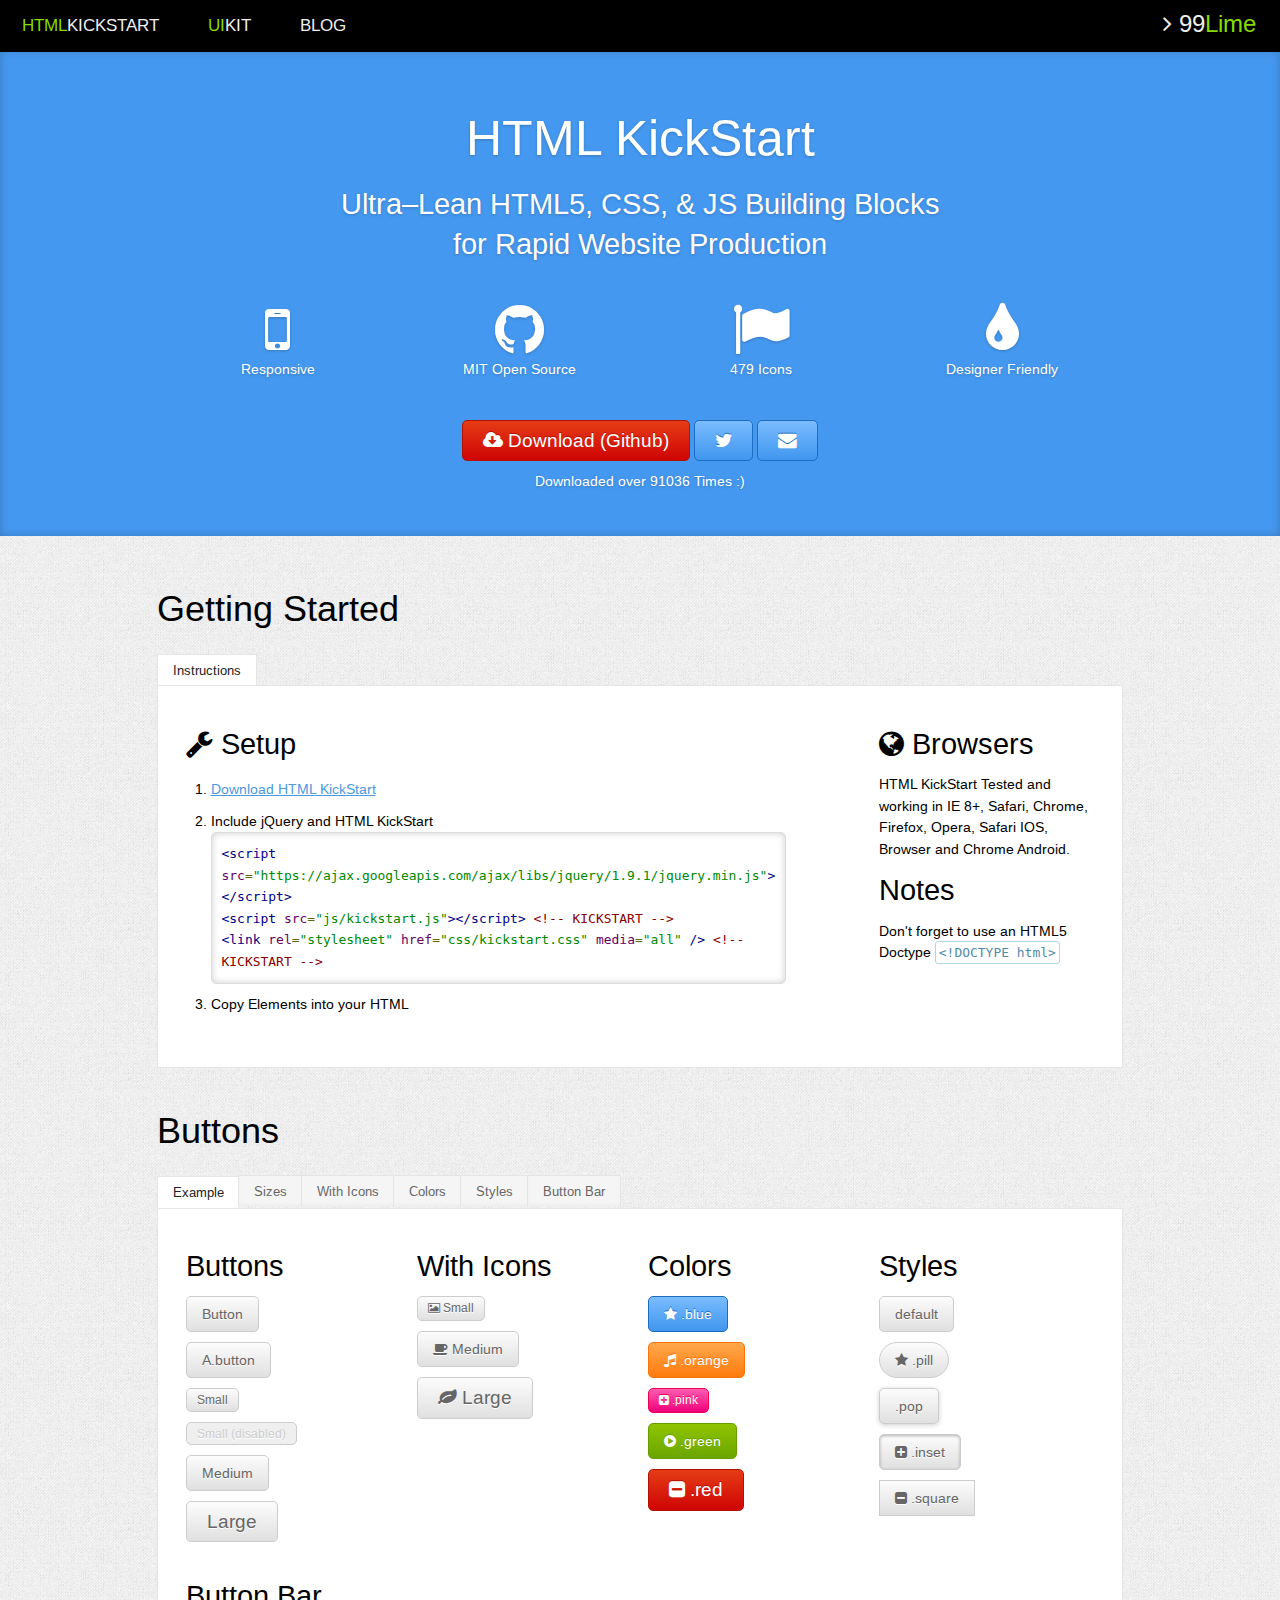
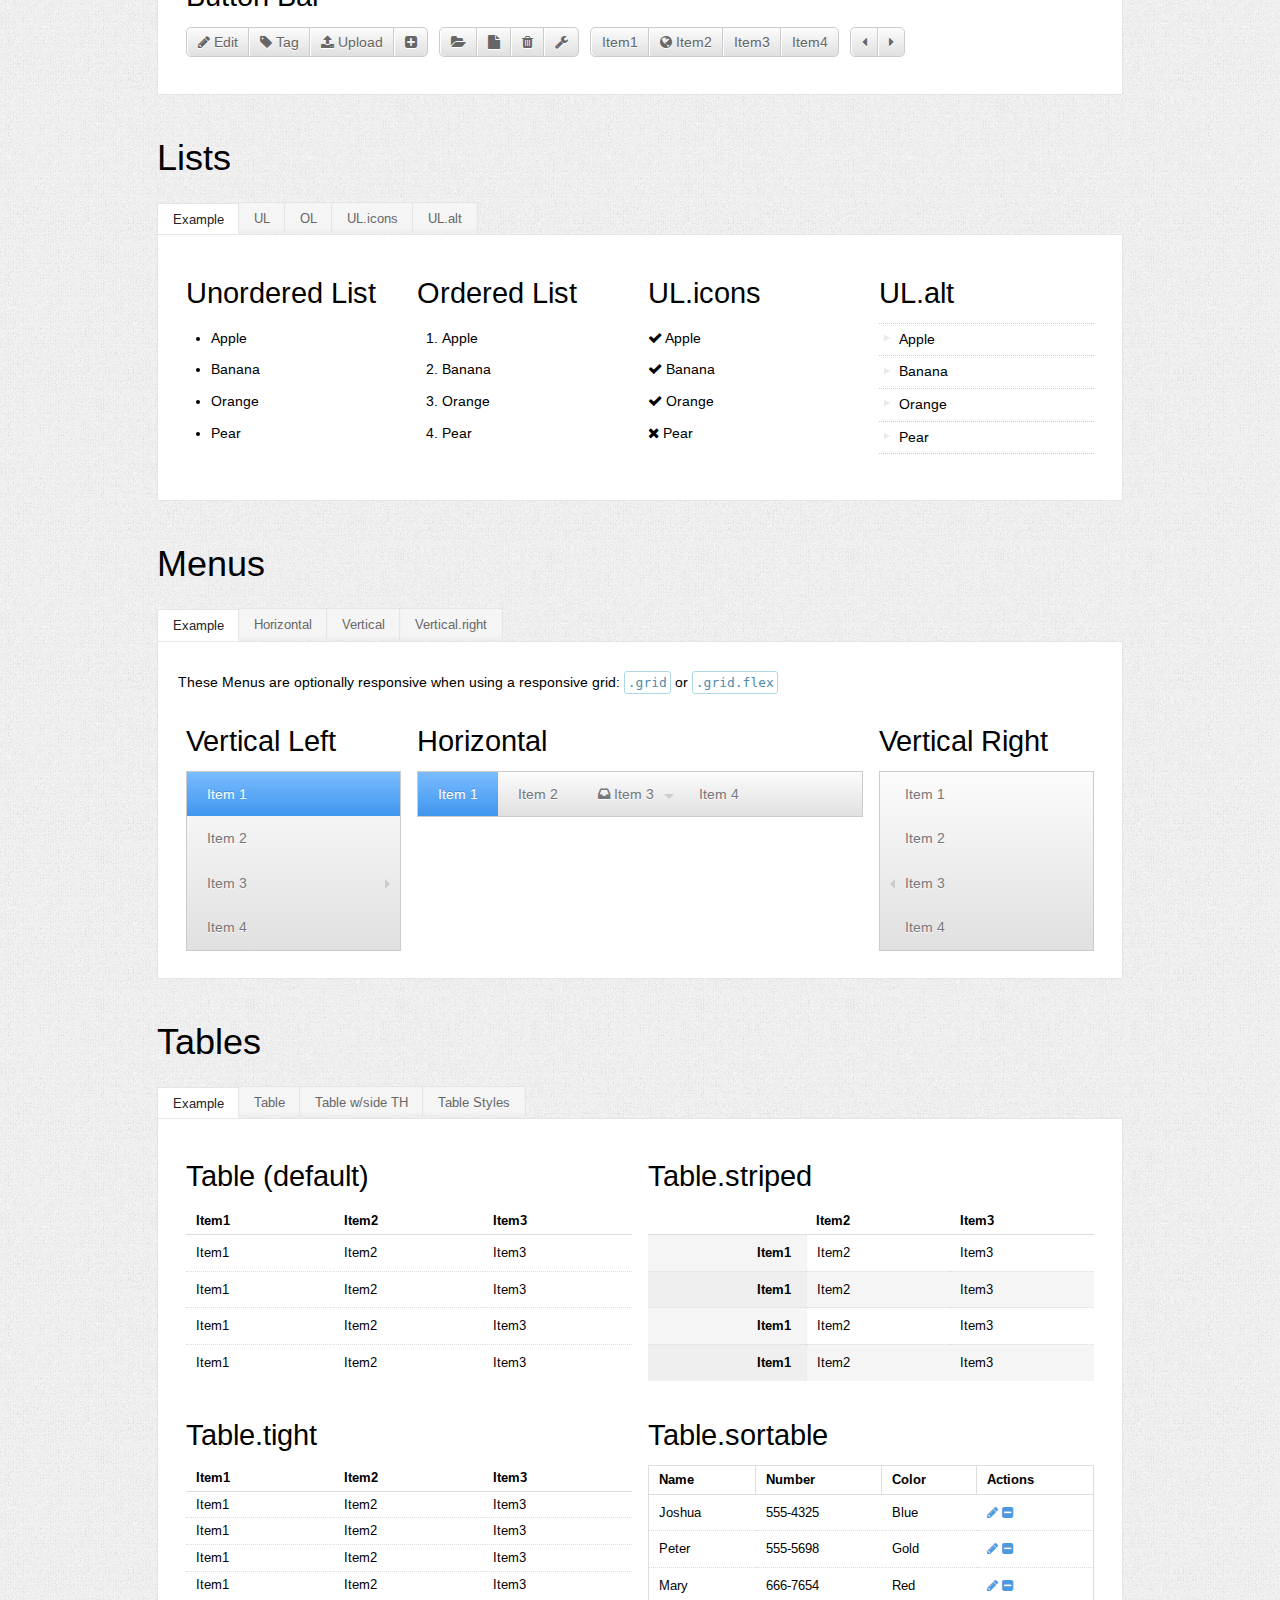
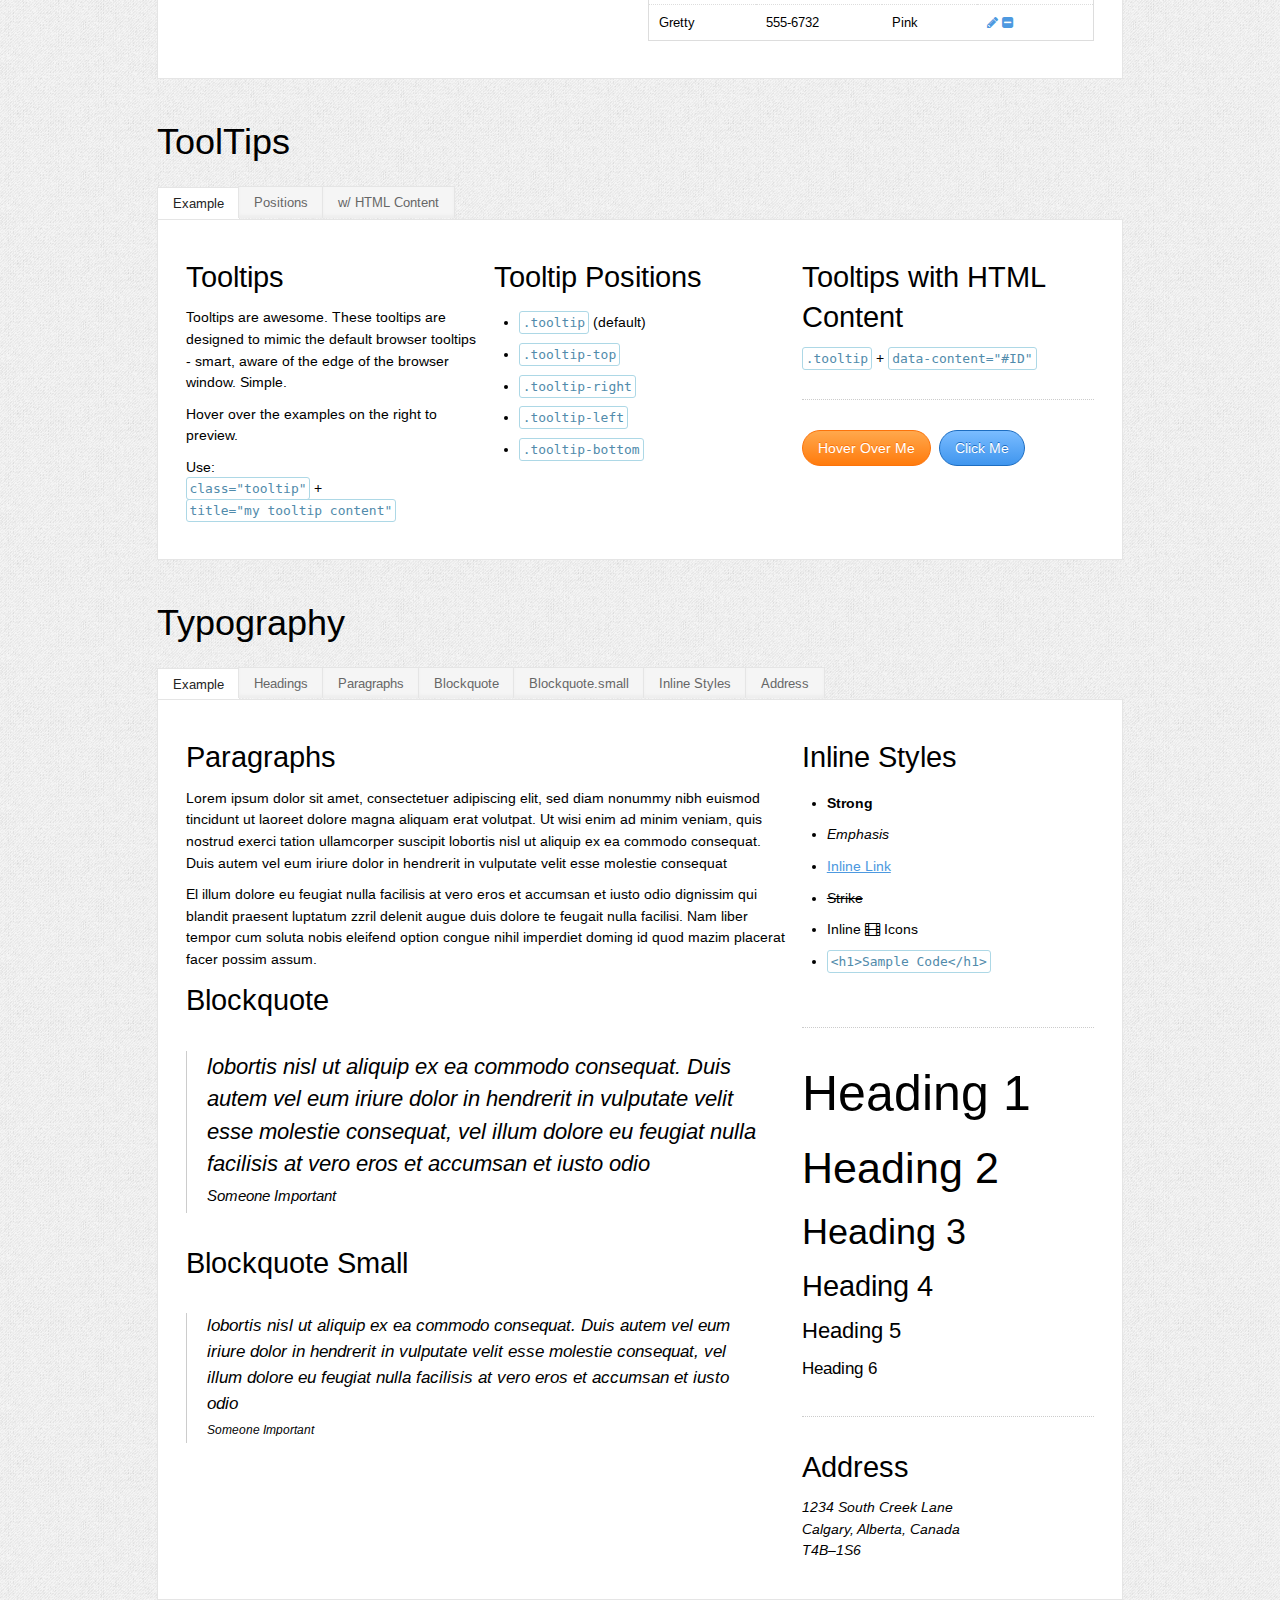
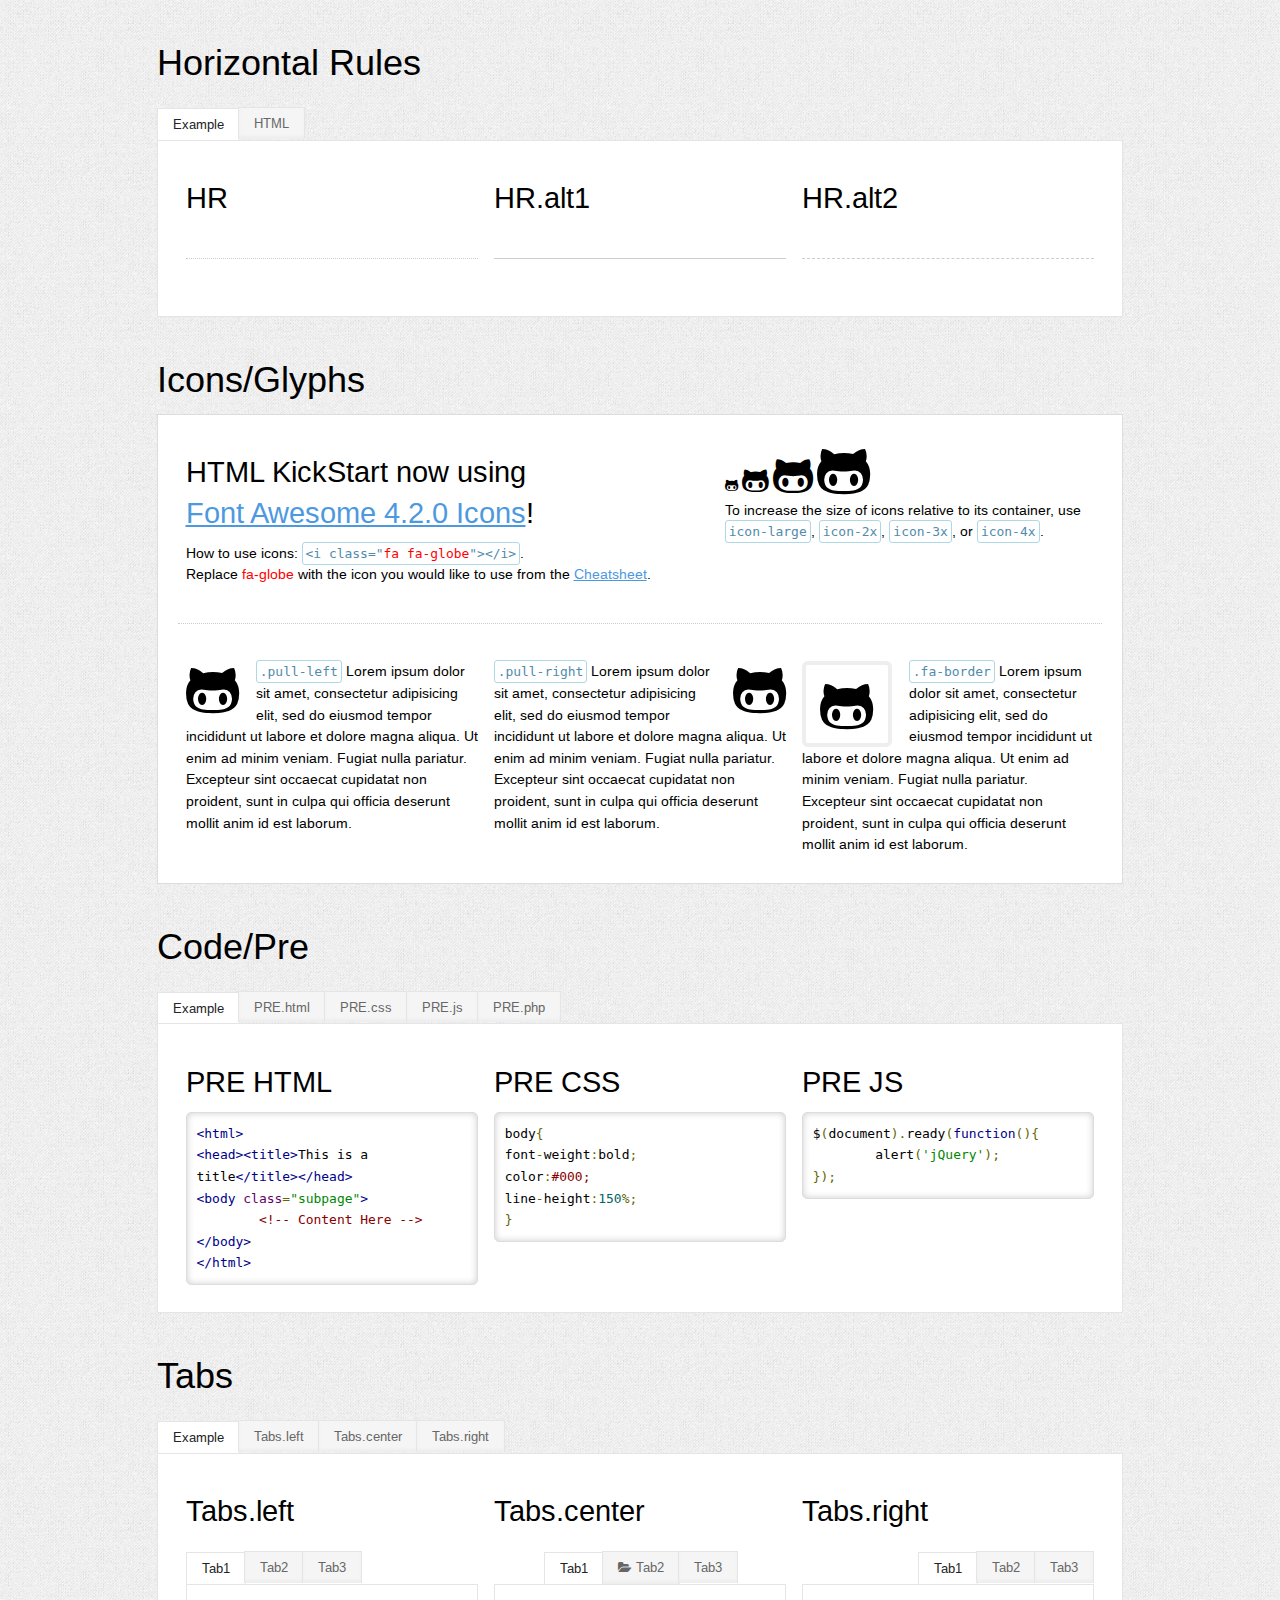
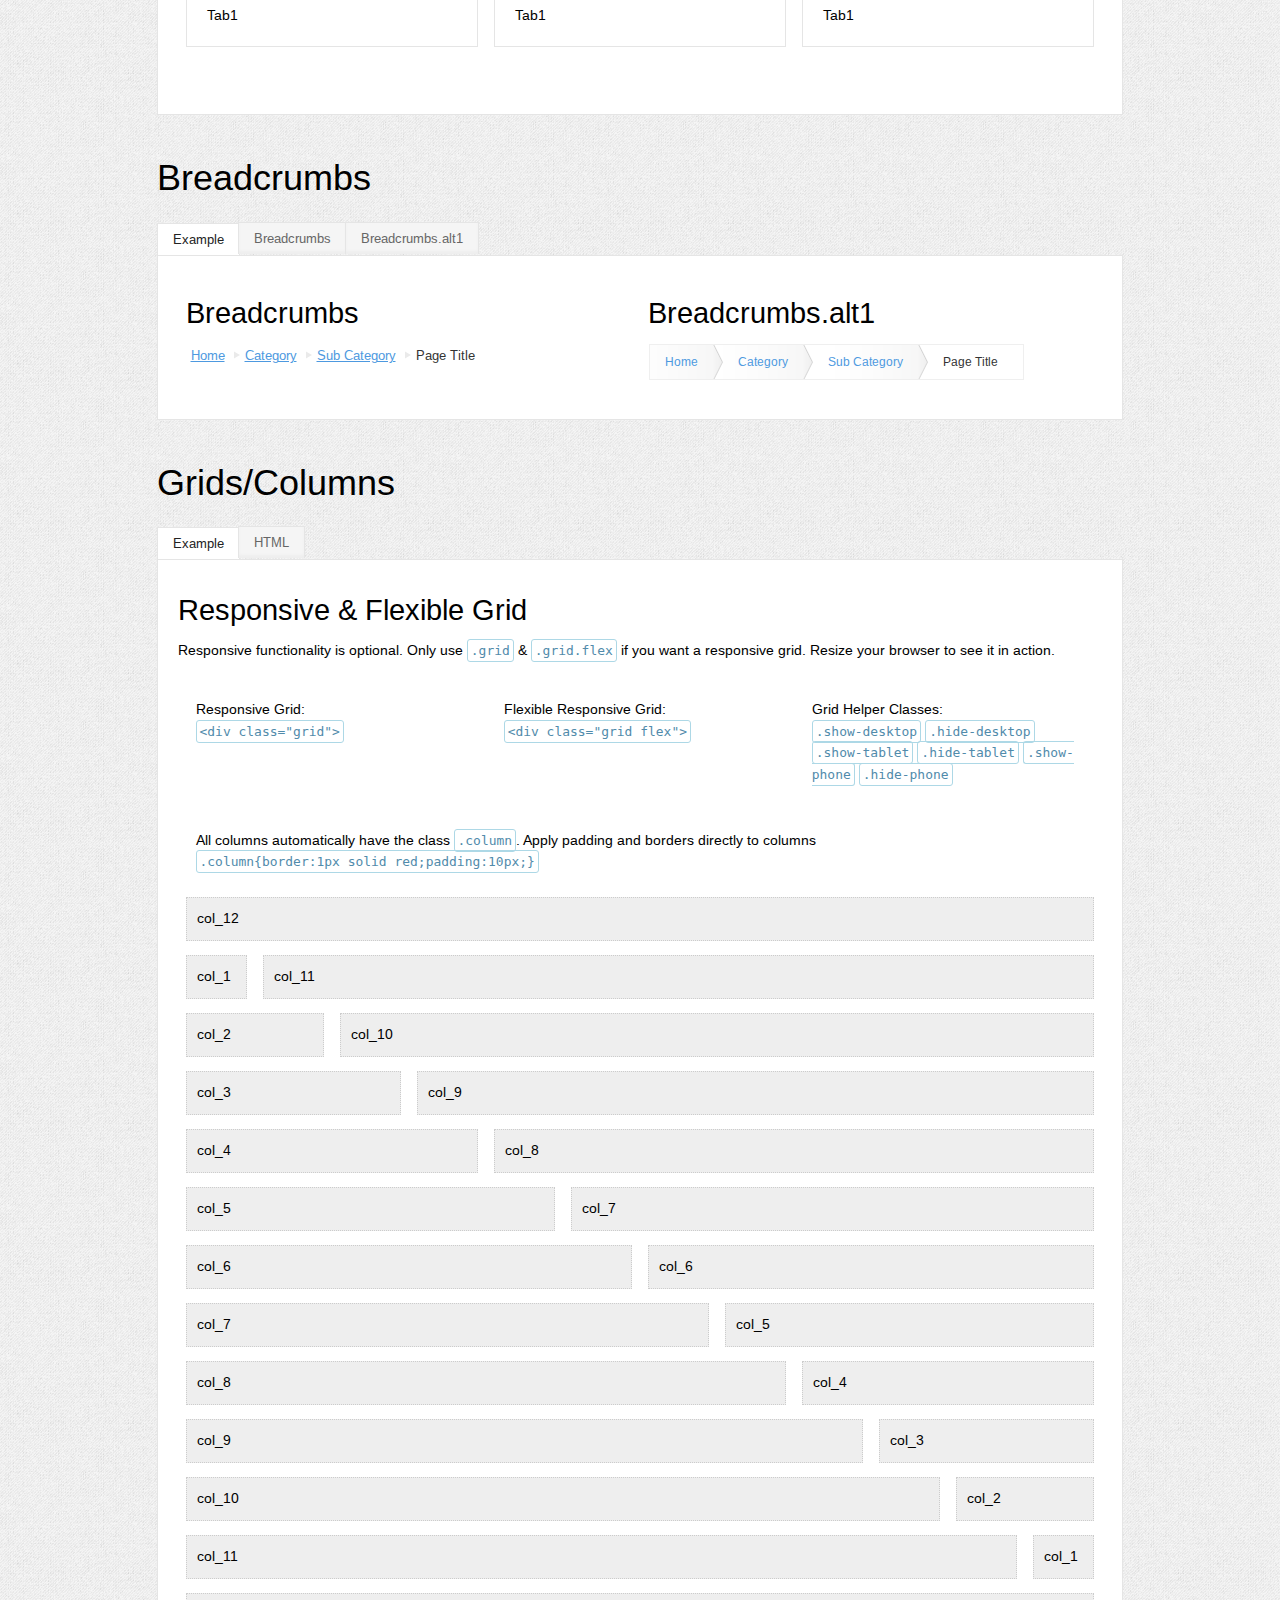
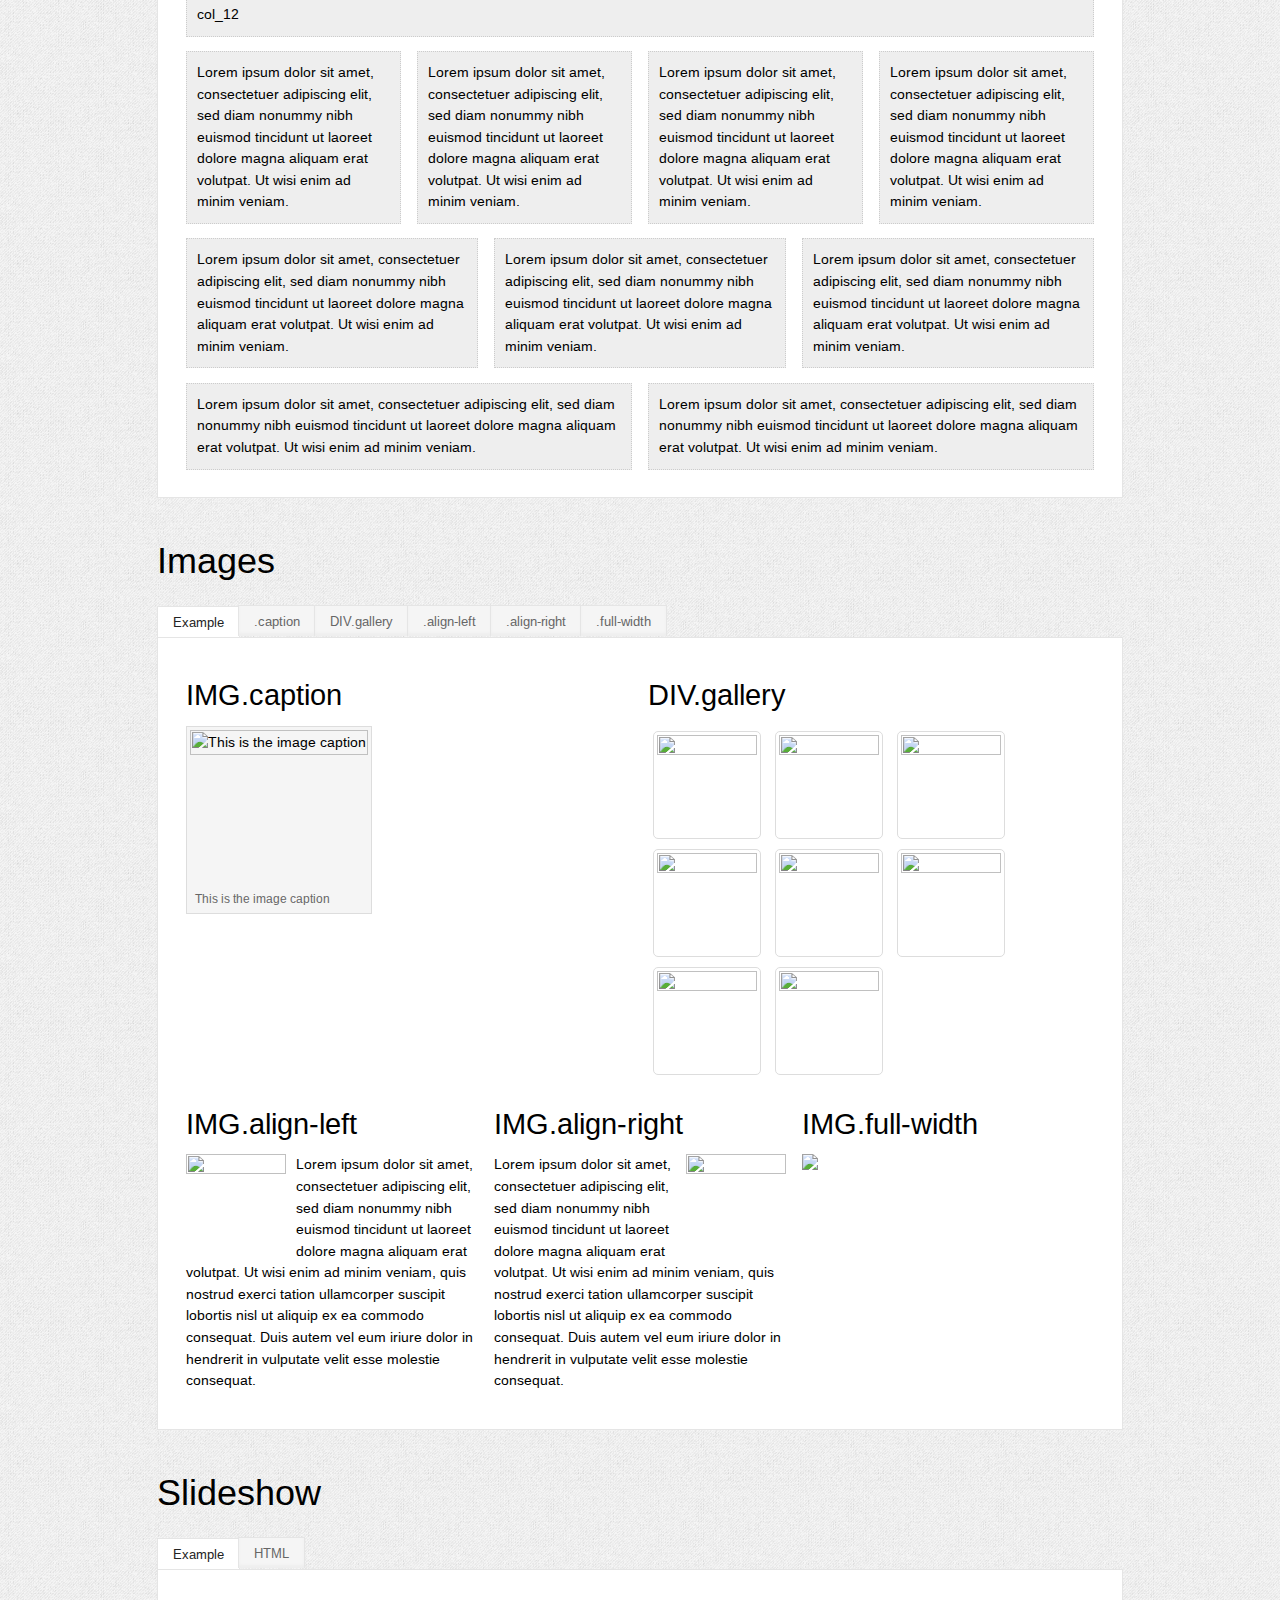
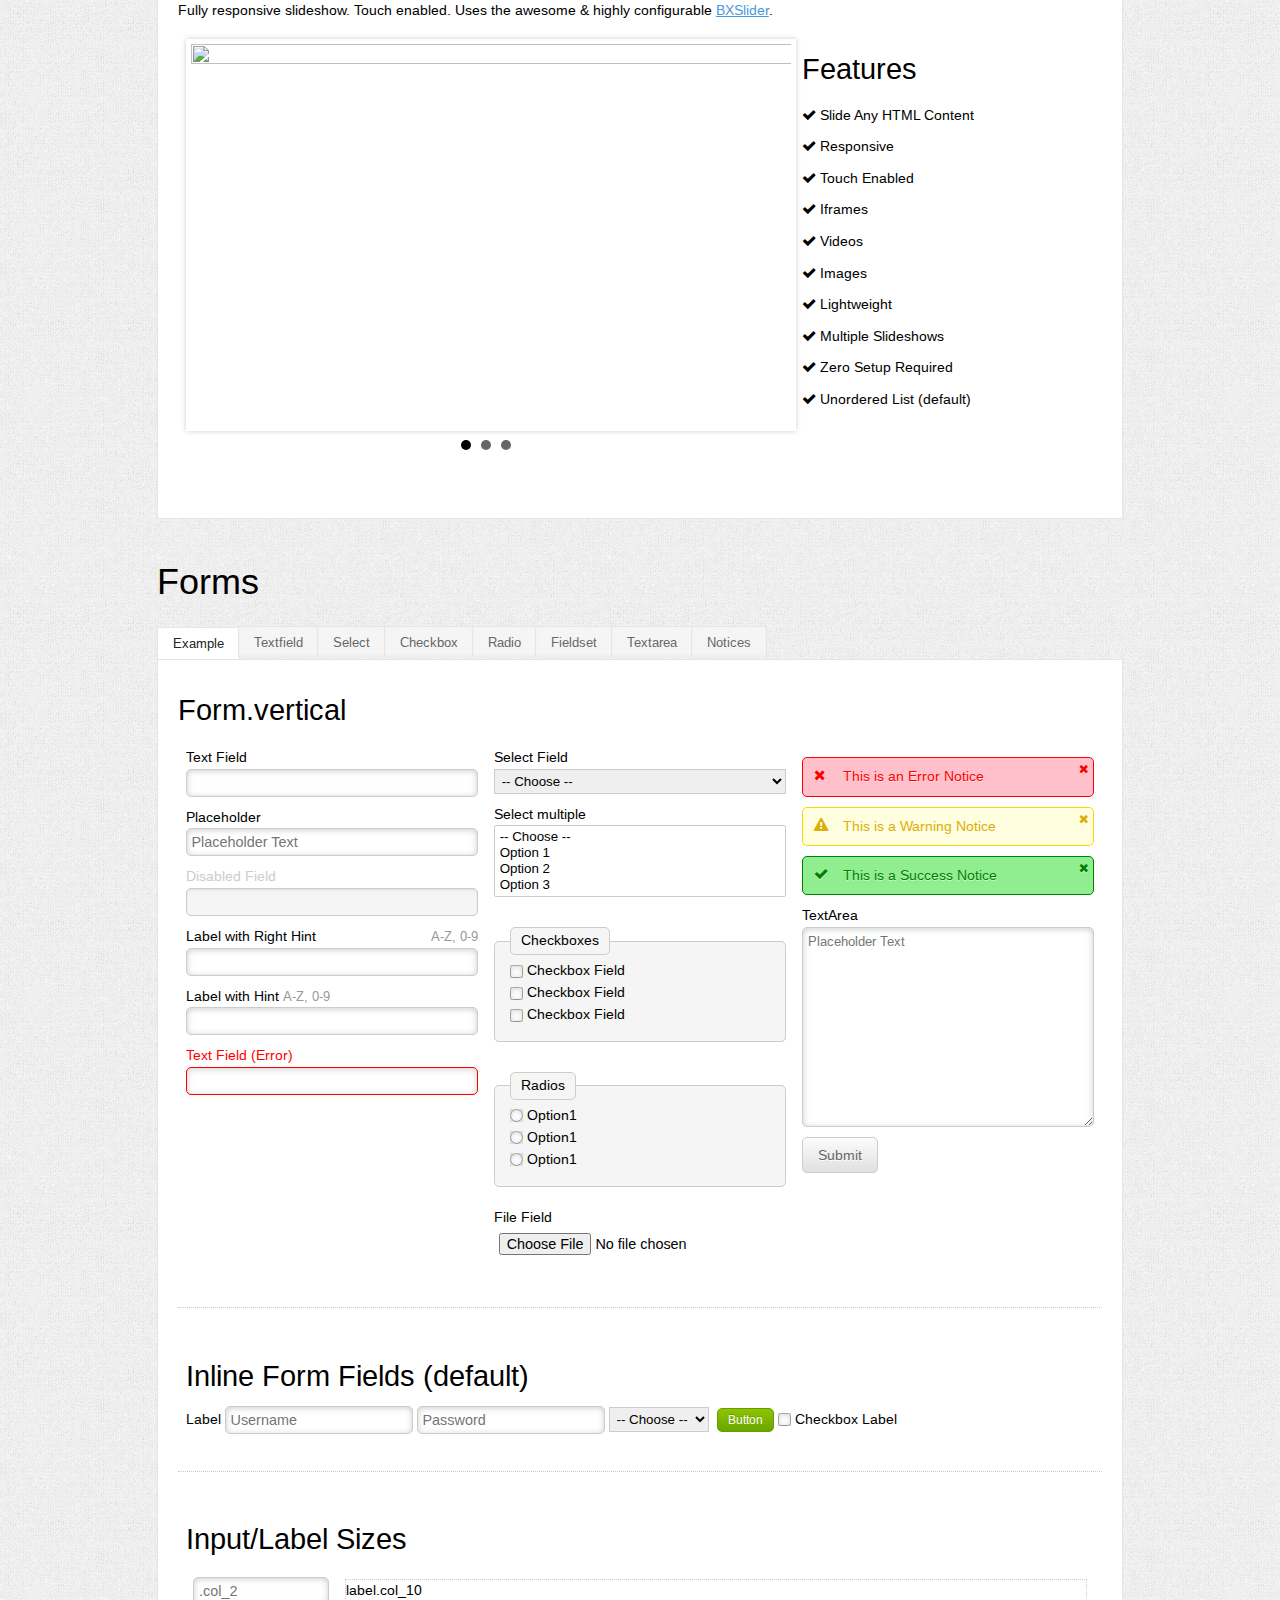
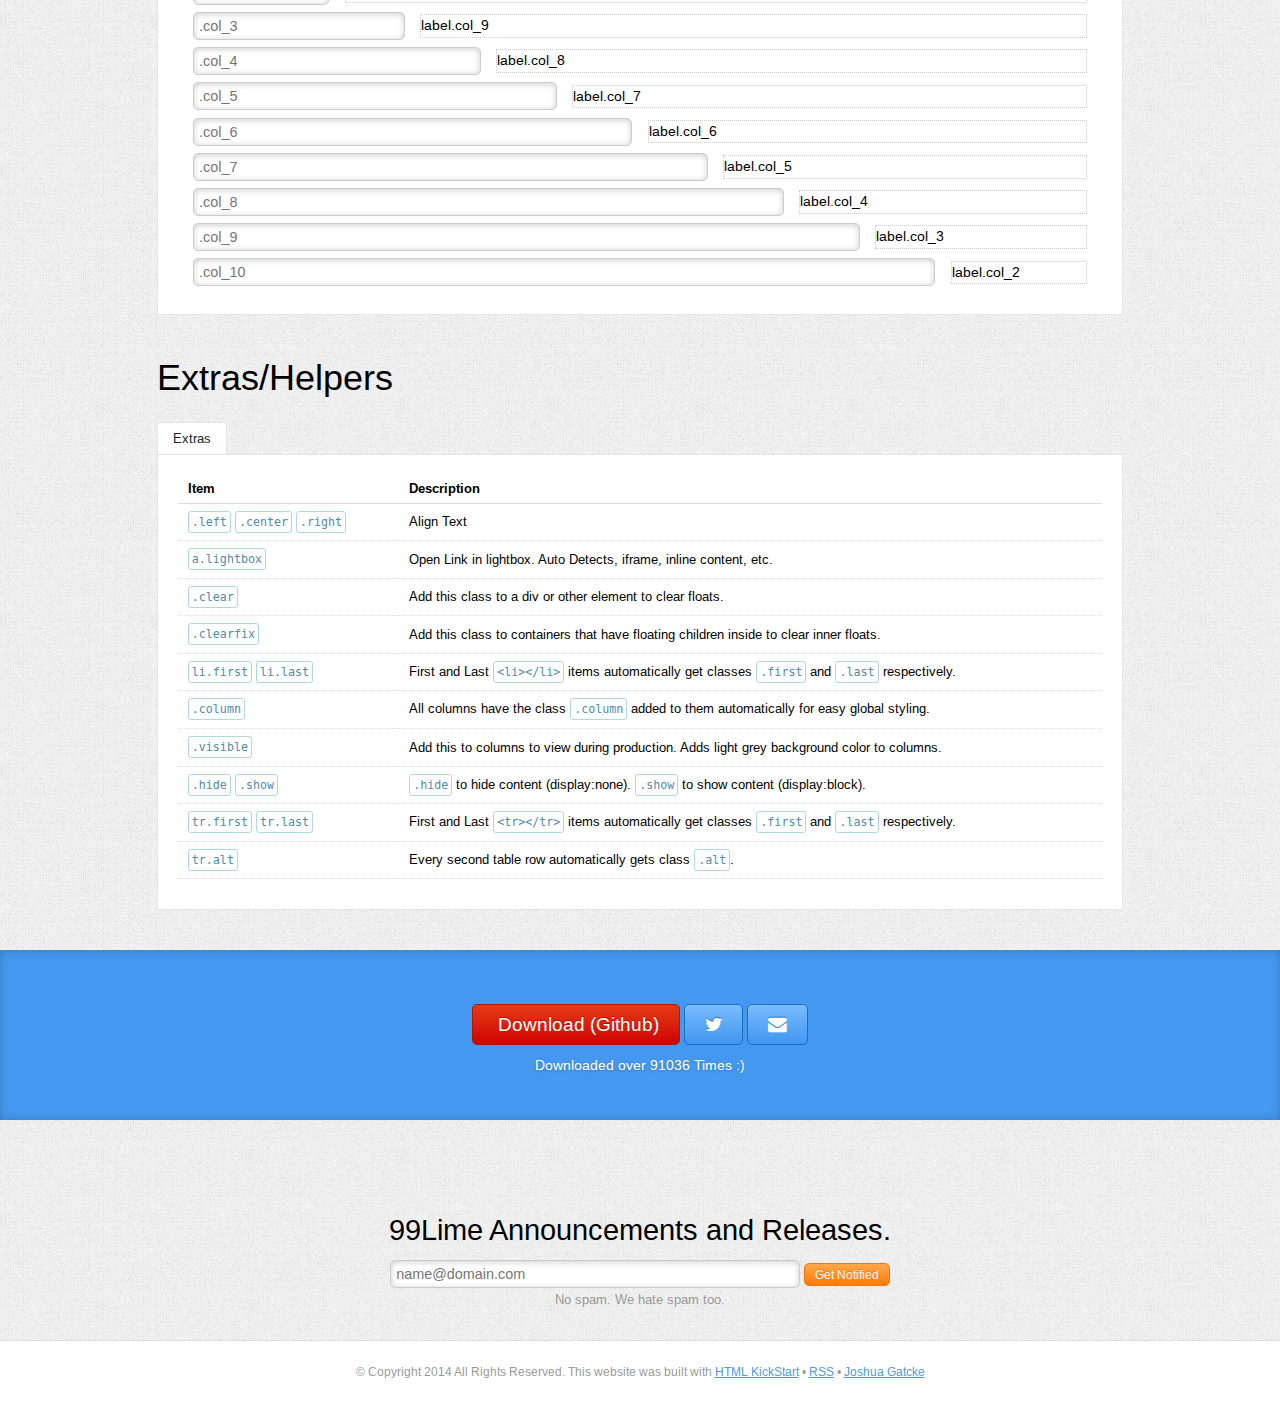
==== commit 96a7bcbd: "Changed template" ====
--- a/elements.html
+++ b/elements.html
@@ -1,407 +1,1816 @@
-<!DOCTYPE HTML>
-<!--
-	Solid State by HTML5 UP
-	html5up.net | @n33co
-	Free for personal and commercial use under the CCA 3.0 license (html5up.net/license)
--->
-<html>
-	<head>
-		<title>Elements - Solid State by HTML5 UP</title>
-		<meta charset="utf-8" />
-		<meta name="viewport" content="width=device-width, initial-scale=1" />
-		<!--[if lte IE 8]><script src="assets/js/ie/html5shiv.js"></script><![endif]-->
-		<link rel="stylesheet" href="assets/css/main.css" />
-		<!--[if lte IE 9]><link rel="stylesheet" href="assets/css/ie9.css" /><![endif]-->
-		<!--[if lte IE 8]><link rel="stylesheet" href="assets/css/ie8.css" /><![endif]-->
-	</head>
-	<body>
-
-		<!-- Page Wrapper -->
-			<div id="page-wrapper">
-
-				<!-- Header -->
-					<header id="header">
-						<h1><a href="index.html">Solid State</a></h1>
-						<nav>
-							<a href="#menu">Menu</a>
-						</nav>
-					</header>
-
-				<!-- Menu -->
-					<nav id="menu">
-						<div class="inner">
-							<h2>Menu</h2>
-							<ul class="links">
-								<li><a href="index.html">Home</a></li>
-								<li><a href="generic.html">Generic</a></li>
-								<li><a href="elements.html">Elements</a></li>
-								<li><a href="#">Log In</a></li>
-								<li><a href="#">Sign Up</a></li>
-							</ul>
-							<a href="#" class="close">Close</a>
-						</div>
-					</nav>
-
-				<!-- Wrapper -->
-					<section id="wrapper">
-						<header>
-							<div class="inner">
-								<h2>Elements</h2>
-								<p>Phasellus non pulvinar erat. Fusce tincidunt nisl eget ipsum.</p>
-							</div>
-						</header>
-
-						<!-- Content -->
-							<div class="wrapper">
-								<div class="inner">
-
-									<section>
-										<h3 class="major">Text</h3>
-										<p>This is <b>bold</b> and this is <strong>strong</strong>. This is <i>italic</i> and this is <em>emphasized</em>.
-										This is <sup>superscript</sup> text and this is <sub>subscript</sub> text.
-										This is <u>underlined</u> and this is code: <code>for (;;) { ... }</code>. Finally, <a href="#">this is a link</a>.</p>
-										<h4>Blockquote</h4>
-										<blockquote>Fringilla nisl. Donec accumsan interdum nisi, quis tincidunt felis sagittis eget tempus euismod. Vestibulum ante ipsum primis in faucibus vestibulum. Blandit adipiscing eu felis iaculis volutpat ac adipiscing accumsan faucibus. Vestibulum ante ipsum primis in faucibus lorem ipsum dolor sit amet nullam adipiscing eu felis.</blockquote>
-										<h4>Preformatted</h4>
-										<pre><code>i = 0;
-
-while (!deck.isInOrder()) {
-  print 'Iteration ' + i;
-  deck.shuffle();
-  i++;
-}
-
-print 'It took ' + i + ' iterations to sort the deck.';</code></pre>
-									</section>
-
-									<section>
-										<h3 class="major">Lists</h3>
-										<div class="row">
-											<div class="6u 12u$(medium)">
-												<h4>Unordered</h4>
-												<ul>
-													<li>Dolor pulvinar etiam.</li>
-													<li>Sagittis adipiscing.</li>
-													<li>Felis enim feugiat.</li>
-												</ul>
-												<h4>Alternate</h4>
-												<ul class="alt">
-													<li>Dolor pulvinar etiam.</li>
-													<li>Sagittis adipiscing.</li>
-													<li>Felis enim feugiat.</li>
-												</ul>
-											</div>
-											<div class="6u$ 12u$(medium)">
-												<h4>Ordered</h4>
-												<ol>
-													<li>Dolor pulvinar etiam.</li>
-													<li>Etiam vel felis viverra.</li>
-													<li>Felis enim feugiat.</li>
-													<li>Dolor pulvinar etiam.</li>
-													<li>Etiam vel felis lorem.</li>
-													<li>Felis enim et feugiat.</li>
-												</ol>
-												<h4>Icons</h4>
-												<ul class="icons">
-													<li><a href="#" class="icon fa-twitter"><span class="label">Twitter</span></a></li>
-													<li><a href="#" class="icon fa-facebook"><span class="label">Facebook</span></a></li>
-													<li><a href="#" class="icon fa-instagram"><span class="label">Instagram</span></a></li>
-													<li><a href="#" class="icon fa-github"><span class="label">Github</span></a></li>
-												</ul>
-											</div>
-										</div>
-										<h4>Actions</h4>
-										<div class="row">
-											<div class="6u 12u$(medium)">
-												<ul class="actions">
-													<li><a href="#" class="button special">Default</a></li>
-													<li><a href="#" class="button">Default</a></li>
-												</ul>
-												<ul class="actions small">
-													<li><a href="#" class="button special small">Small</a></li>
-													<li><a href="#" class="button small">Small</a></li>
-												</ul>
-												<ul class="actions vertical">
-													<li><a href="#" class="button special">Default</a></li>
-													<li><a href="#" class="button">Default</a></li>
-												</ul>
-												<ul class="actions vertical small">
-													<li><a href="#" class="button special small">Small</a></li>
-													<li><a href="#" class="button small">Small</a></li>
-												</ul>
-											</div>
-											<div class="6u 12u$(medium)">
-												<ul class="actions vertical">
-													<li><a href="#" class="button special fit">Default</a></li>
-													<li><a href="#" class="button fit">Default</a></li>
-												</ul>
-												<ul class="actions vertical small">
-													<li><a href="#" class="button special small fit">Small</a></li>
-													<li><a href="#" class="button small fit">Small</a></li>
-												</ul>
-											</div>
-										</div>
-									</section>
-
-									<section>
-										<h3 class="major">Table</h3>
-										<h4>Default</h4>
-										<div class="table-wrapper">
-											<table>
-												<thead>
-													<tr>
-														<th>Name</th>
-														<th>Description</th>
-														<th>Price</th>
-													</tr>
-												</thead>
-												<tbody>
-													<tr>
-														<td>Item One</td>
-														<td>Ante turpis integer aliquet porttitor.</td>
-														<td>29.99</td>
-													</tr>
-													<tr>
-														<td>Item Two</td>
-														<td>Vis ac commodo adipiscing arcu aliquet.</td>
-														<td>19.99</td>
-													</tr>
-													<tr>
-														<td>Item Three</td>
-														<td> Morbi faucibus arcu accumsan lorem.</td>
-														<td>29.99</td>
-													</tr>
-													<tr>
-														<td>Item Four</td>
-														<td>Vitae integer tempus condimentum.</td>
-														<td>19.99</td>
-													</tr>
-													<tr>
-														<td>Item Five</td>
-														<td>Ante turpis integer aliquet porttitor.</td>
-														<td>29.99</td>
-													</tr>
-												</tbody>
-												<tfoot>
-													<tr>
-														<td colspan="2"></td>
-														<td>100.00</td>
-													</tr>
-												</tfoot>
-											</table>
-										</div>
-
-										<h4>Alternate</h4>
-										<div class="table-wrapper">
-											<table class="alt">
-												<thead>
-													<tr>
-														<th>Name</th>
-														<th>Description</th>
-														<th>Price</th>
-													</tr>
-												</thead>
-												<tbody>
-													<tr>
-														<td>Item One</td>
-														<td>Ante turpis integer aliquet porttitor.</td>
-														<td>29.99</td>
-													</tr>
-													<tr>
-														<td>Item Two</td>
-														<td>Vis ac commodo adipiscing arcu aliquet.</td>
-														<td>19.99</td>
-													</tr>
-													<tr>
-														<td>Item Three</td>
-														<td> Morbi faucibus arcu accumsan lorem.</td>
-														<td>29.99</td>
-													</tr>
-													<tr>
-														<td>Item Four</td>
-														<td>Vitae integer tempus condimentum.</td>
-														<td>19.99</td>
-													</tr>
-													<tr>
-														<td>Item Five</td>
-														<td>Ante turpis integer aliquet porttitor.</td>
-														<td>29.99</td>
-													</tr>
-												</tbody>
-												<tfoot>
-													<tr>
-														<td colspan="2"></td>
-														<td>100.00</td>
-													</tr>
-												</tfoot>
-											</table>
-										</div>
-									</section>
-
-									<section>
-										<h3 class="major">Buttons</h3>
-										<ul class="actions">
-											<li><a href="#" class="button special">Special</a></li>
-											<li><a href="#" class="button">Default</a></li>
-										</ul>
-										<ul class="actions">
-											<li><a href="#" class="button big">Big</a></li>
-											<li><a href="#" class="button small">Small</a></li>
-										</ul>
-										<ul class="actions fit">
-											<li><a href="#" class="button fit">Fit</a></li>
-											<li><a href="#" class="button special fit">Fit</a></li>
-											<li><a href="#" class="button fit">Fit</a></li>
-										</ul>
-										<ul class="actions fit small">
-											<li><a href="#" class="button special fit small">Fit + Small</a></li>
-											<li><a href="#" class="button fit small">Fit + Small</a></li>
-											<li><a href="#" class="button special fit small">Fit + Small</a></li>
-										</ul>
-										<ul class="actions">
-											<li><a href="#" class="button special icon fa-download">Icon</a></li>
-											<li><a href="#" class="button icon fa-download">Icon</a></li>
-										</ul>
-										<ul class="actions">
-											<li><span class="button special disabled">Disabled</span></li>
-											<li><span class="button disabled">Disabled</span></li>
-										</ul>
-									</section>
-
-									<section>
-										<h3 class="major">Form</h3>
-										<form method="post" action="#">
-											<div class="row uniform">
-												<div class="6u 12u$(xsmall)">
-													<label for="demo-name">Name</label>
-													<input type="text" name="demo-name" id="demo-name" value="" />
-												</div>
-												<div class="6u$ 12u$(xsmall)">
-													<label for="demo-email">Email</label>
-													<input type="email" name="demo-email" id="demo-email" value="" />
-												</div>
-												<div class="12u$">
-													<label for="demo-category">Category</label>
-													<div class="select-wrapper">
-														<select name="demo-category" id="demo-category">
-															<option value="">-</option>
-															<option value="1">Manufacturing</option>
-															<option value="1">Shipping</option>
-															<option value="1">Administration</option>
-															<option value="1">Human Resources</option>
-														</select>
-													</div>
-												</div>
-												<div class="4u 12u$(small)">
-													<input type="radio" id="demo-priority-low" name="demo-priority" checked>
-													<label for="demo-priority-low">Low Priority</label>
-												</div>
-												<div class="4u 12u$(small)">
-													<input type="radio" id="demo-priority-normal" name="demo-priority">
-													<label for="demo-priority-normal">Normal Priority</label>
-												</div>
-												<div class="4u$ 12u$(small)">
-													<input type="radio" id="demo-priority-high" name="demo-priority">
-													<label for="demo-priority-high">High Priority</label>
-												</div>
-												<div class="6u 12u$(small)">
-													<input type="checkbox" id="demo-copy" name="demo-copy">
-													<label for="demo-copy">Email me a copy</label>
-												</div>
-												<div class="6u$ 12u$(small)">
-													<input type="checkbox" id="demo-human" name="demo-human" checked>
-													<label for="demo-human">Not a robot</label>
-												</div>
-												<div class="12u$">
-													<label for="demo-message">Message</label>
-													<textarea name="demo-message" id="demo-message" rows="6"></textarea>
-												</div>
-												<div class="12u$">
-													<ul class="actions">
-														<li><input type="submit" value="Send Message" class="special" /></li>
-														<li><input type="reset" value="Reset" /></li>
-													</ul>
-												</div>
-											</div>
-										</form>
-									</section>
-
-									<section>
-										<h3 class="major">Image</h3>
-										<h4>Fit</h4>
-										<div class="box alt">
-											<div class="row uniform">
-												<div class="12u$"><span class="image fit"><img src="images/pic08.jpg" alt="" /></span></div>
-												<div class="4u"><span class="image fit"><img src="images/pic05.jpg" alt="" /></span></div>
-												<div class="4u"><span class="image fit"><img src="images/pic06.jpg" alt="" /></span></div>
-												<div class="4u$"><span class="image fit"><img src="images/pic07.jpg" alt="" /></span></div>
-												<div class="4u"><span class="image fit"><img src="images/pic07.jpg" alt="" /></span></div>
-												<div class="4u"><span class="image fit"><img src="images/pic05.jpg" alt="" /></span></div>
-												<div class="4u$"><span class="image fit"><img src="images/pic06.jpg" alt="" /></span></div>
-												<div class="4u"><span class="image fit"><img src="images/pic06.jpg" alt="" /></span></div>
-												<div class="4u"><span class="image fit"><img src="images/pic07.jpg" alt="" /></span></div>
-												<div class="4u$"><span class="image fit"><img src="images/pic05.jpg" alt="" /></span></div>
-											</div>
-										</div>
-										<h4>Left &amp; Right</h4>
-										<p><span class="image left"><img src="images/pic01.jpg" alt="" /></span>Morbi mattis mi consectetur tortor elementum, varius pellentesque velit convallis. Aenean tincidunt lectus auctor mauris maximus, ac scelerisque ipsum tempor. Duis vulputate ex et ex tincidunt, quis lacinia velit aliquet. Duis non efficitur nisi, id malesuada justo. Maecenas sagittis felis ac sagittis semper. Curabitur purus leo, tempus sed finibus eget, fringilla quis risus. Maecenas et lorem quis sem varius sagittis et a est. Maecenas iaculis iaculis sem. Donec vel dolor at arcu tincidunt bibendum. Interdum et malesuada fames ac ante ipsum primis in faucibus. Fusce ut aliquet justo. Donec id neque ipsum. Integer eget ultricies odio. Nam vel ex a orci fringilla tincidunt. Aliquam eleifend ligula non velit accumsan cursus. Etiam ut gravida sapien. Morbi mattis mi consectetur tortor elementum, varius pellentesque velit convallis. Aenean tincidunt lectus auctor mauris maximus, ac scelerisque ipsum tempor. Duis vulputate ex et ex tincidunt, quis lacinia velit aliquet. Duis non efficitur nisi, id malesuada justo. Maecenas sagittis felis ac sagittis semper. Curabitur purus leo, tempus sed finibus eget, fringilla quis risus. Maecenas et lorem quis sem varius sagittis et a est. Maecenas iaculis iaculis sem. Donec vel dolor at arcu tincidunt bibendum. Interdum et malesuada fames ac ante ipsum primis in faucibus. Fusce ut aliquet justo. Donec id neque ipsum. Integer eget ultricies odio. Nam vel ex a orci fringilla tincidunt. Aliquam eleifend ligula non velit accumsan cursus. Etiam ut gravida sapien.</p>
-										<p><span class="image right"><img src="images/pic02.jpg" alt="" /></span>Vestibulum ultrices risus velit, sit amet blandit massa auctor sit amet. Sed eu lectus sem. Phasellus in odio at ipsum porttitor mollis id vel diam. Praesent sit amet posuere risus, eu faucibus lectus. Vivamus ex ligula, tempus pulvinar ipsum in, auctor porta quam. Proin nec dui cursus, posuere dui eget interdum. Fusce lectus magna, sagittis at facilisis vitae, pellentesque at etiam. Quisque posuere leo quis sem commodo, vel scelerisque nisi scelerisque. Suspendisse id quam vel tortor tincidunt suscipit. Nullam auctor orci eu dolor consectetur, interdum ullamcorper ante tincidunt. Mauris felis nec felis elementum varius. Nam sapien ante, varius in pulvinar vitae, rhoncus id massa. Donec varius ex in mauris ornare, eget euismod urna egestas. Etiam lacinia tempor ipsum, sodales porttitor justo. Aliquam dolor quam, semper in tortor eu, volutpat efficitur quam. Fusce nec fermentum nisl. Aenean erat diam, tempus aliquet erat. Etiam iaculis nulla ipsum, et pharetra libero rhoncus ut. Phasellus rutrum cursus velit, eget condimentum nunc blandit vel. In at pulvinar lectus. Morbi diam ante, vulputate et imperdiet eget, fermentum non dolor. Ut eleifend sagittis tincidunt. Sed viverra commodo mi, ac rhoncus justo. Duis neque ligula, elementum ut enim vel, posuere finibus justo. Vivamus facilisis maximus nibh quis pulvinar. Quisque hendrerit in ipsum id tellus facilisis fermentum. Proin mauris dui.</p>
-									</section>
-
-								</div>
-							</div>
-
-					</section>
-
-				<!-- Footer -->
-					<section id="footer">
-						<div class="inner">
-							<h2 class="major">Get in touch</h2>
-							<p>Cras mattis ante fermentum, malesuada neque vitae, eleifend erat. Phasellus non pulvinar erat. Fusce tincidunt, nisl eget mattis egestas, purus ipsum consequat orci, sit amet lobortis lorem lacus in tellus. Sed ac elementum arcu. Quisque placerat auctor laoreet.</p>
-							<form method="post" action="#">
-								<div class="field">
-									<label for="name">Name</label>
-									<input type="text" name="name" id="name" />
-								</div>
-								<div class="field">
-									<label for="email">Email</label>
-									<input type="email" name="email" id="email" />
-								</div>
-								<div class="field">
-									<label for="message">Message</label>
-									<textarea name="message" id="message" rows="4"></textarea>
-								</div>
-								<ul class="actions">
-									<li><input type="submit" value="Send Message" /></li>
-								</ul>
-							</form>
-							<ul class="contact">
-								<li class="fa-home">
-									Untitled Inc<br />
-									1234 Somewhere Road Suite #2894<br />
-									Nashville, TN 00000-0000
-								</li>
-								<li class="fa-phone">(000) 000-0000</li>
-								<li class="fa-envelope"><a href="#">information@untitled.tld</a></li>
-								<li class="fa-twitter"><a href="#">twitter.com/untitled-tld</a></li>
-								<li class="fa-facebook"><a href="#">facebook.com/untitled-tld</a></li>
-								<li class="fa-instagram"><a href="#">instagram.com/untitled-tld</a></li>
-							</ul>
-							<ul class="copyright">
-								<li>&copy; Untitled Inc. All rights reserved.</li><li>Design: <a href="http://html5up.net">HTML5 UP</a></li>
-							</ul>
-						</div>
-					</section>
-
-			</div>
-
-		<!-- Scripts -->
-			<script src="assets/js/skel.min.js"></script>
-			<script src="assets/js/jquery.min.js"></script>
-			<script src="assets/js/jquery.scrollex.min.js"></script>
-			<script src="assets/js/util.js"></script>
-			<!--[if lte IE 8]><script src="assets/js/ie/respond.min.js"></script><![endif]-->
-			<script src="assets/js/main.js"></script>
-
-	</body>
-</html>+<!DOCTYPE html>
+<html><head>
+<title>HTML KickStart Elements</title>
+<meta charset="UTF-8">
+<meta name="viewport" content="width=device-width, initial-scale=1.0"/>
+<meta name="description" content="HTML KickStart is a ultra–lean set of HTML5, CSS, and jQuery (javascript) files, layouts, and elements designed to give you a headstart and save you a lot of hours on your next web project." />
+<meta name="copyright" content="Joshua Gatcke 99lime.com All Rights Reserved" />
+<link rel="stylesheet" type="text/css" href="css/kickstart.css" media="all" />                  <!-- KICKSTART -->
+<link rel="stylesheet" type="text/css" href="style.css" media="all" />                          <!-- CUSTOM STYLES -->
+<script type="text/javascript" src="https://ajax.googleapis.com/ajax/libs/jquery/1.9.1/jquery.min.js"></script>
+<script type="text/javascript" src="js/kickstart.js"></script>                                  <!-- KICKSTART -->
+</head><body>
+<!-- ===================================== END HEADER ===================================== -->
+<nav class="navbar">
+<a class="hide-phone" id="logo" href="http://www.99lime.com"><i class="fa fa-angle-right"></i> 99<span>Lime</span></a>
+<ul>
+<li><a href="http://www.99lime.com/elements/"><span>HTML</span>KickStart</a></li>
+<li><a href="http://www.99lime.com/uikit/"><span>UI</span>KIT</a></li>
+<li><a href="http://www.99lime.com/blog/">Blog</a></li>
+</ul>
+</nav>
+<div class="callout callout-top clearfix">
+	<div class="grid">
+		<h1>HTML KickStart</h1>
+		<h4>Ultra–Lean HTML5, CSS, & JS Building Blocks<br />for Rapid Website Production</h4>
+		<div class="col_3">
+		<i class="fa fa-mobile fa-4x"></i><br />
+		Responsive
+		</div>
+		
+		<div class="col_3">
+		<i class="fa fa-github fa-4x"></i><br />
+		MIT Open Source
+		</div>
+		
+		<div class="col_3">
+		<i class="fa fa-flag fa-4x"></i><br />
+		479 Icons<br />
+		</div>
+		
+		<div class="col_3 omega">
+		<i class="fa fa-tint fa-4x"></i><br />
+		Designer Friendly
+		</i>
+		</div>
+		<div class="clear"></div><br />
+		<a class="button red large" href="http://www.99lime.com/downloads/"><i class="fa fa-cloud-download"></i> Download (Github)</a> 
+		<span style="white-space: nowrap;">
+		<a class="button blue large" href="https://twitter.com/htmlkickstart"><i class="fa fa-twitter"></i></a>
+		<a class="button blue large" href="mailto:joshua@99lime.com"><i class="fa fa-envelope"></i></a></span><br />
+		<p>Downloaded over 91036 Times :)</p> 
+	</div>
+</div>
+
+<div class="grid">
+
+<!-- ===================================== 
+	INSTRUCTIONS 
+===================================== -->
+<h3>Getting Started</h3>
+<ul class="tabs">
+<li><a href="#instructions">Instructions</a></li>
+</ul>
+
+	<div id="instructions" class="tab-content">
+	<div class="col_8">
+	<h4><i class="fa fa-wrench"></i> Setup</h4>
+	<ol>
+	<li><a href="http://www.99lime.com/downloads/">Download HTML KickStart</a></li>
+	<li>Include jQuery and HTML KickStart
+<pre>
+&lt;script src=&quot;https://ajax.googleapis.com/ajax/libs/jquery/1.9.1/jquery.min.js&quot;&gt;&lt;/script&gt;
+&lt;script src=&quot;js/kickstart.js&quot;&gt;&lt;/script&gt; &lt;!-- KICKSTART --&gt;
+&lt;link rel=&quot;stylesheet&quot; href=&quot;css/kickstart.css&quot; media=&quot;all&quot; /&gt; &lt;!-- KICKSTART --&gt;
+</pre>
+	</li>
+	<li>Copy Elements into your HTML</li>
+	</ol>
+	</div>
+	<div class="col_1"></div>
+	<div class="col_3">
+	<h4><i class="fa fa-globe"></i> Browsers</h4>
+	HTML KickStart Tested and working in IE 8+, Safari, Chrome, Firefox, Opera, Safari IOS, Browser and Chrome Android. 
+	<h4>Notes</h4>
+	Don't forget to use an HTML5 Doctype
+	<code>&lt;!DOCTYPE html&gt;</code>
+	</div>
+	</div>
+	
+<!-- ===================================== 
+	BUTTONS 
+===================================== -->
+<style type="text/css">
+#btn-example .button-bar{margin-bottom:10px;}
+</style>
+
+<h3 id="buttons">Buttons</h3>
+<ul class="tabs">
+<li><a href="#btn-example">Example</a></li>
+<li><a href="#btn-sizes">Sizes</a></li>
+<li><a href="#btn-icons">With Icons</a></li>
+<li><a href="#btn-colors">Colors</a></li>
+<li><a href="#btn-styles">Styles</a></li>
+<li><a href="#btn-bar">Button Bar</a></li>
+</ul>
+	
+	<style type="text/css">
+	#btn-example a.button, #btn-example button{margin-bottom:10px;}
+	</style>
+
+	<div id="btn-example" class="tab-content">
+	<div class="col_3">
+	<h4>Buttons</h4>
+	<button>Button</button><br />
+	<a class="button" href="">A.button</a><br />
+	<button class="small">Small</button> <br />
+	<button class="small" disabled="disabled">Small (disabled)</button><br />
+	<button class="medium">Medium</button><br />
+	<button class="large">Large</button>
+	</div>
+	
+	<!-- BUTTONS W/ICON -->
+	<div class="col_3">
+	<h4>With Icons</h4>
+	<button class="small"><i class="fa fa-picture-o"></i> Small</button><br />
+	<button class="medium"><i class="fa fa-coffee"></i> Medium</button><br />
+	<button class="large"><i class="fa fa-leaf"></i> Large</button><br />
+	</div>
+	
+	<!-- BUTTON VARIATIONS -->
+	<div class="col_3">
+	<h4>Colors</h4>
+	<button class="blue"><i class="fa fa-star"></i> .blue</button><br />
+	<a class="button orange" href=""><i class="fa fa-music"></i> .orange</a><br />
+	<button class="small pink"><i class="fa fa-plus-square"></i> .pink</button><br /> 
+	<button class="medium green"><i class="fa fa-play-circle"></i> .green</button><br />
+	<button class="large red"><i class="fa fa-minus-square"></i> .red</button>
+	</div>
+	
+	<!-- BUTTON STYLES -->
+	<div class="col_3">
+	<h4>Styles</h4>
+	<button>default</button><br />
+	<button class="pill"><i class="fa fa-star"></i> .pill</button><br />
+	<a class="button pop" href=""><i class="icon-music"></i> .pop</a><br />
+	<button class="inset"><i class="fa fa-plus-square"></i> .inset</button> <br />
+	<button class="square"><i class="fa fa-minus-square"></i> .square</button>
+	</div><div class="clear"></div>
+	
+	<div class="col_12">
+	<h4>Button Bar</h4>
+	<ul class="button-bar">
+	<li><a href=""><i class="fa fa-pencil"></i> Edit</a></li>
+	<li><a href=""><i class="fa fa-tag"></i> Tag</a></li>
+	<li><a href=""><i class="fa fa-upload"></i> Upload</a></li>
+	<li><a href=""><i class="fa fa-plus-square"></i></a></li>
+	</ul>&nbsp;&nbsp;
+	
+	<ul class="button-bar">
+	<li><a href=""><i class="fa fa-folder-open"></i></a></li>
+	<li><a href=""><i class="fa fa-file"></i></a></li>
+	<li><a href=""><i class="fa fa-trash"></i></a></li>
+	<li><a href=""><i class="fa fa-wrench"></i></a></li>
+	</ul>&nbsp;&nbsp;
+	
+	<ul class="button-bar">
+	<li><a href="">Item1</a></li>
+	<li><a href=""><i class="fa fa-globe"></i> Item2</a></li>
+	<li><a href="">Item3</a></li>
+	<li><a href="">Item4</a></li>
+	</ul>&nbsp;&nbsp;
+	
+	<ul class="button-bar">
+	<li><a href=""><i class="fa fa-caret-left"></i></a></li>
+	<li><a href=""><i class="fa fa-caret-right"></i></a></li>
+	</ul>
+	</div>
+	</div>
+	
+	<div id="btn-sizes" class="tab-content">
+<pre>
+&lt;!-- Button Sizes --&gt;
+&lt;button&gt;Button&lt;/button&gt;
+&lt;a class=&quot;button&quot; href=&quot;&quot;&gt;A.button&lt;/a&gt;
+&lt;button class=&quot;small&quot;&gt;Small&lt;/button&gt;
+&lt;button class=&quot;small&quot; disabled=&quot;disabled&quot;&gt;Small (disabled)&lt;/button&gt;
+&lt;button class=&quot;medium&quot;&gt;Medium&lt;/button&gt;
+&lt;button class=&quot;large&quot;&gt;Large&lt;/button&gt;</pre>
+	</div>
+	
+	<div id="btn-icons" class="tab-content">
+<pre>
+&lt;!-- Buttons w/Icons --&gt;
+&lt;button class=&quot;small&quot;&gt;&lt;i class=&quot;fa fa-picture-o&quot;&gt;&lt;/i&gt; Small&lt;/button&gt;
+&lt;button class=&quot;medium&quot;&gt;&lt;i class=&quot;fa fa-coffee&quot;&gt;&lt;/i&gt; Medium&lt;/button&gt;
+&lt;button class=&quot;large&quot;&gt;&lt;i class=&quot;fa fa-leaf&quot;&gt;&lt;/i&gt; Large&lt;/button&gt;</pre>
+	</div>
+	
+	<div id="btn-colors" class="tab-content">
+<pre>
+&lt;!-- Buttons w/Colors --&gt;
+&lt;button class=&quot;blue&quot;&gt;&lt;i class=&quot;fa fa-star&quot;&gt;&lt;/i&gt; .blue&lt;/button&gt;
+&lt;a class=&quot;button orange&quot; href=&quot;&quot;&gt;&lt;i class=&quot;fa fa-music&quot;&gt;&lt;/i&gt; .orange&lt;/a&gt;
+&lt;button class=&quot;small pink&quot;&gt;&lt;i class=&quot;fa fa-plus-square&quot;&gt;&lt;/i&gt; .pink&lt;/button&gt;
+&lt;button class=&quot;medium green&quot;&gt;&lt;i class=&quot;fa fa-play-circle&quot;&gt;&lt;/i&gt; .green&lt;/button&gt;
+&lt;button class=&quot;large red&quot;&gt;&lt;i class=&quot;fa fa-minus-square&quot;&gt;&lt;/i&gt; .red&lt;/button&gt;</pre>
+	</div>
+	
+	<div id="btn-styles" class="tab-content">
+<pre>
+&lt;!-- Default (no style) --&gt;
+&lt;button&gt;default&lt;/button&gt;
+
+&lt;!-- Pill --&gt;
+&lt;button class=&quot;pill&quot;&gt;&lt;i class=&quot;fa fa-star&quot;&gt;&lt;/i&gt; .pill&lt;/button&gt;
+
+&lt;!-- Pop --&gt;
+&lt;a class=&quot;button pop&quot; href=&quot;&quot;&gt;&lt;i class=&quot;fa fa-music&quot;&gt;&lt;/i&gt; .pop&lt;/a&gt;
+
+&lt;!-- Inset --&gt;
+&lt;button class=&quot;inset&quot;&gt;&lt;i class=&quot;fa fa-plus-square&quot;&gt;&lt;/i&gt; .inset&lt;/button&gt;
+
+&lt;!-- Square --&gt;
+&lt;button class=&quot;square&quot;&gt;&lt;i class=&quot;icon-minus-square&quot;&gt;&lt;/i&gt; .square&lt;/button&gt;
+</pre>
+	</div>
+	
+	<div id="btn-bar" class="tab-content">
+<pre>
+&lt;!-- Button Bar w/icons --&gt;
+&lt;ul class=&quot;button-bar&quot;&gt;
+&lt;li&gt;&lt;a href=&quot;&quot;&gt;&lt;i class=&quot;fa fa-pencil&quot;&gt;&lt;/i&gt; Edit&lt;/a&gt;&lt;/li&gt;
+&lt;li&gt;&lt;a href=&quot;&quot;&gt;&lt;i class=&quot;fa fa-tag&quot;&gt;&lt;/i&gt; Tag&lt;/a&gt;&lt;/li&gt;
+&lt;li&gt;&lt;a href=&quot;&quot;&gt;&lt;i class=&quot;fa fa-upload&quot;&gt;&lt;/i&gt; Upload&lt;/a&gt;&lt;/li&gt;
+&lt;li&gt;&lt;a href=&quot;&quot;&gt;&lt;i class=&quot;fa fa-plus-sign&quot;&gt;&lt;/i&gt;&lt;/a&gt;&lt;/li&gt;
+&lt;/ul&gt;
+</pre>
+	</div>
+
+<!-- ===================================== 
+	LISTS 
+===================================== -->
+<h3 id="lists">Lists</h3>
+<ul class="tabs">
+<li><a href="#list-example">Example</a></li>
+<li><a href="#list-ul">UL</a></li>
+<li><a href="#list-ol">OL</a></li>
+<li><a href="#list-checks">UL.icons</a></li>
+<li><a href="#list-alt">UL.alt</a></li>
+</ul>
+
+	<div id="list-example" class="tab-content">
+	<div class="col_3">
+	<h4>Unordered List</h4>
+	<ul>
+	<li>Apple</li>
+	<li>Banana</li>
+	<li>Orange</li>
+	<li>Pear</li>
+	</ul>
+	</div>
+	
+	<div class="col_3">
+	<h4>Ordered List</h4>
+	<ol>
+	<li>Apple</li>
+	<li>Banana</li>
+	<li>Orange</li>
+	<li>Pear</li>
+	</ol>
+	</div>
+	
+	<div class="col_3">
+	<h4>UL.icons</h4>
+	<ul class="icons">
+	<li><i class="fa fa-check"></i> Apple</li>
+	<li><i class="fa fa-check"></i> Banana</li>
+	<li><i class="fa fa-check"></i> Orange</li>
+	<li><i class="fa fa-remove"></i> Pear</li>
+	</ul>
+	</div>
+	
+	<div class="col_3">
+	<h4>UL.alt</h4>
+	<ul class="alt">
+	<li>Apple</li>
+	<li>Banana</li>
+	<li>Orange</li>
+	<li>Pear</li>
+	</ul>
+	</div>
+	</div>
+	
+	<div id="list-ul" class="tab-content">
+<pre>
+&lt;!-- Unordered List --&gt;
+&lt;ul&gt;
+&lt;li&gt;Apple&lt;/li&gt;
+&lt;li&gt;Banana&lt;/li&gt;
+&lt;li&gt;Orange&lt;/li&gt;
+&lt;li&gt;Pear&lt;/li&gt;
+&lt;/ul&gt;</pre>
+	</div>
+	
+	<div id="list-ol" class="tab-content">
+<pre>
+&lt;!-- Ordered List --&gt;
+&lt;ol&gt;
+&lt;li&gt;Apple&lt;/li&gt;
+&lt;li&gt;Banana&lt;/li&gt;
+&lt;li&gt;Orange&lt;/li&gt;
+&lt;li&gt;Pear&lt;/li&gt;
+&lt;/ol&gt;</pre>
+	</div>
+	
+	<div id="list-checks" class="tab-content">
+<pre>
+&lt;!-- List Icons --&gt;
+&lt;ul class=&quot;icons&quot;&gt;
+&lt;li&gt;&lt;i class=&quot;fa fa-check&quot;&gt;&lt;/i&gt;Apple&lt;/li&gt;
+&lt;li&gt;&lt;i class=&quot;fa fa-check&quot;&gt;&lt;/i&gt;Banana&lt;/li&gt;
+&lt;li&gt;&lt;i class=&quot;fa fa-check&quot;&gt;&lt;/i&gt;Orange&lt;/li&gt;
+&lt;li&gt;&lt;i class=&quot;fa fa-remove&quot;&gt;&lt;/i&gt;Pear&lt;/li&gt;
+&lt;/ul&gt;</pre>
+	</div>
+	
+	<div id="list-alt" class="tab-content">
+<pre>
+&lt;!-- List Alternative Style --&gt;
+&lt;ul class=&quot;alt&quot;&gt;
+&lt;li&gt;Apple&lt;/li&gt;
+&lt;li&gt;Banana&lt;/li&gt;
+&lt;li&gt;Orange&lt;/li&gt;
+&lt;li&gt;Pear&lt;/li&gt;
+&lt;/ul&gt;</pre>
+	</div>
+
+<!-- ===================================== 
+	MENUS
+===================================== -->
+<h3 id="menus">Menus</h3>
+<ul class="tabs">
+<li><a href="#menu-example">Example</a></li>
+<li><a href="#menu-horizontal">Horizontal</a></li>
+<li><a href="#menu-vertical">Vertical</a></li>
+<li><a href="#menu-vertical-right">Vertical.right</a></li>
+</ul>
+
+	<div id="menu-example" class="tab-content">
+	<p>These Menus are optionally responsive when using a responsive grid: <code>.grid</code> or <code>.grid.flex</code></p>
+	<!-- MENU VERTICAL -->
+	<div class="col_3">
+	<h4>Vertical Left</h4>
+	<ul class="menu vertical">
+	<li class="current"><a href="">Item 1</a></li>
+	<li><a href="">Item 2</a></li>
+	<li><a href="">Item 3</a>
+		<ul>
+		<li><a href="">Sub Item that is super long and we don't want it to break the menu</a></li>
+		<li><a href="">Sub Item</a>
+			<ul>
+			<li><a href="">Sub Item</a></li>
+			<li><a href="">Sub Item</a></li>
+			<li><a href="">Sub Item</a></li>
+			<li><a href="">Sub Item</a></li>
+			</ul>
+		</li>
+		<li><a href="">Sub Item</a></li>
+		</ul>
+	</li>
+	<li><a href="">Item 4</a></li>
+	</ul>
+	</div>
+	
+	<!-- MENU HORIZONTAL -->
+	<div class="col_6">
+	<h4>Horizontal</h4>
+	<ul class="menu">
+	<li class="current"><a href="">Item 1</a></li>
+	<li><a href="">Item 2</a></li>
+	<li><a href=""><i class="fa fa-inbox"></i> Item 3</a>
+		<ul>
+		<li><a href=""><i class="fa fa-cog"></i> Sub Item</a></li>
+		<li><a href=""><i class="fa fa-envelope"></i> Sub Item</a>
+			<ul>
+			<li><a href=""><i class="fa fa-wrench"></i> Sub Item</a></li>
+			<li><a href=""><i class="fa fa-camera-retro"></i> Sub Item</a></li>
+			<li><a href=""><i class="fa fa-coffee"></i> Sub Item</a></li>
+			<li><a href=""><i class="fa fa-twitter"></i> Sub Item</a></li>
+			</ul>
+		</li>
+		<li class="divider"><a href=""><i class="fa fa-trash"></i> li.divider</a></li>
+		</ul>
+	</li>
+	<li><a href="">Item 4</a></li>
+	</ul>
+	</div>
+	
+	<!-- MENU VERTICAL RIGHT -->
+	<div class="col_3">
+	<h4>Vertical Right</h4>
+	<ul class="menu vertical right">
+	<li><a href="">Item 1</a></li>
+	<li><a href="">Item 2</a></li>
+	<li><a href="">Item 3</a>
+		<ul>
+		<li><a href="">Sub Item</a></li>
+		<li class="current"><a href="">Sub Item</a>
+			<ul>
+			<li><a href="">Sub Item</a></li>
+			<li><a href="">Sub Item</a></li>
+			<li><a href="">Sub Item</a></li>
+			<li><a href="">Sub Item</a></li>
+			</ul>
+		</li>
+		<li><a href="">Sub Item</a></li>
+		</ul>
+	</li>
+	<li><a href="">Item 4</a></li>
+	</ul>
+	</div>
+	</div>
+	
+	<div id="menu-vertical" class="tab-content">
+<pre>
+&lt;!-- Menu Vertical Left --&gt;
+&lt;ul class=&quot;menu vertical&quot;&gt;
+&lt;li class=&quot;current&quot;&gt;&lt;a href=&quot;&quot;&gt;Item 1&lt;/a&gt;&lt;/li&gt;
+&lt;li&gt;&lt;a href=&quot;&quot;&gt;Item 2&lt;/a&gt;&lt;/li&gt;
+&lt;li&gt;&lt;a href=&quot;&quot;&gt;Item 3&lt;/a&gt;
+	&lt;ul&gt;
+	&lt;li&gt;&lt;a href=&quot;&quot;&gt;Sub Item that is super long and we don't want it to break the menu&lt;/a&gt;&lt;/li&gt;
+	&lt;li&gt;&lt;a href=&quot;&quot;&gt;Sub Item&lt;/a&gt;
+		&lt;ul&gt;
+		&lt;li&gt;&lt;a href=&quot;&quot;&gt;Sub Item&lt;/a&gt;&lt;/li&gt;
+		&lt;li&gt;&lt;a href=&quot;&quot;&gt;Sub Item&lt;/a&gt;&lt;/li&gt;
+		&lt;li&gt;&lt;a href=&quot;&quot;&gt;Sub Item&lt;/a&gt;&lt;/li&gt;
+		&lt;li&gt;&lt;a href=&quot;&quot;&gt;Sub Item&lt;/a&gt;&lt;/li&gt;
+		&lt;/ul&gt;
+	&lt;/li&gt;
+	&lt;li&gt;&lt;a href=&quot;&quot;&gt;Sub Item&lt;/a&gt;&lt;/li&gt;
+	&lt;/ul&gt;
+&lt;/li&gt;
+&lt;li&gt;&lt;a href=&quot;&quot;&gt;Item 4&lt;/a&gt;&lt;/li&gt;
+&lt;/ul&gt;</pre>
+	</div>
+	
+	<div id="menu-horizontal" class="tab-content">
+<pre>
+&lt;!-- Menu Horizontal --&gt;
+&lt;ul class=&quot;menu&quot;&gt;
+&lt;li class=&quot;current&quot;&gt;&lt;a href=&quot;&quot;&gt;Item 1&lt;/a&gt;&lt;/li&gt;
+&lt;li&gt;&lt;a href=&quot;&quot;&gt;Item 2&lt;/a&gt;&lt;/li&gt;
+&lt;li&gt;&lt;a href=&quot;&quot;&gt;&lt;i class=&quot;fa fa-inbox&quot;&gt;&lt;/i&gt; Item 3&lt;/a&gt;
+	&lt;ul&gt;
+	&lt;li&gt;&lt;a href=&quot;&quot;&gt;&lt;i class=&quot;fa fa-cog&quot;&gt;&lt;/i&gt; Sub Item&lt;/a&gt;&lt;/li&gt;
+	&lt;li&gt;&lt;a href=&quot;&quot;&gt;&lt;i class=&quot;fa fa-envelope&quot;&gt;&lt;/i&gt; Sub Item&lt;/a&gt;
+		&lt;ul&gt;
+		&lt;li&gt;&lt;a href=&quot;&quot;&gt;&lt;i class=&quot;fa fa-wrench&quot;&gt;&lt;/i&gt; Sub Item&lt;/a&gt;&lt;/li&gt;
+		&lt;li&gt;&lt;a href=&quot;&quot;&gt;&lt;i class=&quot;fa fa-camera-retro&quot;&gt;&lt;/i&gt; Sub Item&lt;/a&gt;&lt;/li&gt;
+		&lt;li&gt;&lt;a href=&quot;&quot;&gt;&lt;i class=&quot;fa fa-coffee&quot;&gt;&lt;/i&gt; Sub Item&lt;/a&gt;&lt;/li&gt;
+		&lt;li&gt;&lt;a href=&quot;&quot;&gt;&lt;i class=&quot;fa fa-twitter&quot;&gt;&lt;/i&gt; Sub Item&lt;/a&gt;&lt;/li&gt;
+		&lt;/ul&gt;
+	&lt;/li&gt;
+	&lt;li class=&quot;divider&quot;&gt;&lt;a href=&quot;&quot;&gt;&lt;i class=&quot;fa fa-trash&quot;&gt;&lt;/i&gt; li.divider&lt;/a&gt;&lt;/li&gt;
+	&lt;/ul&gt;
+&lt;/li&gt;
+&lt;li&gt;&lt;a href=&quot;&quot;&gt;Item 4&lt;/a&gt;&lt;/li&gt;
+&lt;/ul&gt;</pre>
+	</div>
+	
+	<div id="menu-vertical-right" class="tab-content">
+<pre>
+&lt;!-- Menu Vertical Right --&gt;
+&lt;ul class=&quot;menu vertical right&quot;&gt;
+&lt;li&gt;&lt;a href=&quot;&quot;&gt;Item 1&lt;/a&gt;&lt;/li&gt;
+&lt;li&gt;&lt;a href=&quot;&quot;&gt;Item 2&lt;/a&gt;&lt;/li&gt;
+&lt;li&gt;&lt;a href=&quot;&quot;&gt;Item 3&lt;/a&gt;
+	&lt;ul&gt;
+	&lt;li&gt;&lt;a href=&quot;&quot;&gt;Sub Item&lt;/a&gt;&lt;/li&gt;
+	&lt;li class=&quot;current&quot;&gt;&lt;a href=&quot;&quot;&gt;Sub Item&lt;/a&gt;
+		&lt;ul&gt;
+		&lt;li&gt;&lt;a href=&quot;&quot;&gt;Sub Item&lt;/a&gt;&lt;/li&gt;
+		&lt;li&gt;&lt;a href=&quot;&quot;&gt;Sub Item&lt;/a&gt;&lt;/li&gt;
+		&lt;li&gt;&lt;a href=&quot;&quot;&gt;Sub Item&lt;/a&gt;&lt;/li&gt;
+		&lt;li&gt;&lt;a href=&quot;&quot;&gt;Sub Item&lt;/a&gt;&lt;/li&gt;
+		&lt;/ul&gt;
+	&lt;/li&gt;
+	&lt;li&gt;&lt;a href=&quot;&quot;&gt;Sub Item&lt;/a&gt;&lt;/li&gt;
+	&lt;/ul&gt;
+&lt;/li&gt;
+&lt;li&gt;&lt;a href=&quot;&quot;&gt;Item 4&lt;/a&gt;&lt;/li&gt;
+&lt;/ul&gt;&lt;/pre&gt;
+	</div>
+
+<!-- ===================================== 
+	TABLES 
+===================================== -->
+<h3 id="tables">Tables</h3>
+<ul class="tabs">
+<li><a href="#table-example">Example</a></li>
+<li><a href="#table">Table</a></li>
+<li><a href="#table-wside">Table w/side TH</a></li>
+<li><a href="#table-styles">Table Styles</a></li>
+</ul>
+
+	<div id="table-example" class="tab-content">
+	<div class="col_6">
+	<h4>Table (default)</h4>
+	<table cellspacing="0" cellpadding="0">
+	<thead><tr>
+		<th>Item1</th>
+		<th>Item2</th>
+		<th>Item3</th>
+	</tr></thead>
+	<tbody><tr>
+		<td>Item1</td>
+		<td>Item2</td>
+		<td>Item3</td>
+	</tr><tr>
+		<td>Item1</td>
+		<td>Item2</td>
+		<td>Item3</td>
+	</tr><tr>
+		<td>Item1</td>
+		<td>Item2</td>
+		<td>Item3</td>
+	</tr><tr>
+		<td>Item1</td>
+		<td>Item2</td>
+		<td>Item3</td>
+	</tr></tbody>
+	</table>
+	</div>
+	
+	<div class="col_6">
+	<h4>Table.striped</h4>
+	<table class="striped" cellspacing="0" cellpadding="0">
+	<thead><tr>
+		<th>&nbsp;</th>
+		<th>Item2</th>
+		<th>Item3</th>
+	</tr></thead>
+	<tbody><tr>
+		<th>Item1</th>
+		<td>Item2</td>
+		<td>Item3</td>
+	</tr><tr>
+		<th>Item1</th>
+		<td>Item2</td>
+		<td>Item3</td>
+	</tr><tr>
+		<th>Item1</th>
+		<td>Item2</td>
+		<td>Item3</td>
+	</tr><tr>
+		<th>Item1</th>
+		<td>Item2</td>
+		<td>Item3</td>
+	</tr></tbody>
+	</table>
+	</div><div class="clear"></div>
+	
+	<div class="col_6">
+	<h4>Table.tight</h4>
+	<table class="tight" cellspacing="0" cellpadding="0">
+	<thead><tr>
+		<th>Item1</th>
+		<th>Item2</th>
+		<th>Item3</th>
+	</tr></thead>
+	<tbody><tr>
+		<td>Item1</td>
+		<td>Item2</td>
+		<td>Item3</td>
+	</tr><tr>
+		<td>Item1</td>
+		<td>Item2</td>
+		<td>Item3</td>
+	</tr><tr>
+		<td>Item1</td>
+		<td>Item2</td>
+		<td>Item3</td>
+	</tr><tr>
+		<td>Item1</td>
+		<td>Item2</td>
+		<td>Item3</td>
+	</tr></tbody>
+	</table>
+	</div>
+	
+	<div class="col_6">
+	<h4>Table.sortable</h4>
+	<table class="sortable" cellspacing="0" cellpadding="0">
+	<thead><tr>
+		<th>Name</th>
+		<th>Number</th>
+		<th>Color</th>
+		<th>Actions</th>
+	</tr></thead>
+	<tbody><tr>
+		<td>Joshua</td>
+		<td>555-4325</td>
+		<td>Blue</td>
+		<td><a href=""><i class="fa fa-pencil"></i></a> 
+		<a href=""><i class="fa fa-minus-square"></i></a></td>
+	</tr><tr>
+		<td>Peter</td>
+		<td>555-5698</td>
+		<td>Gold</td>
+		<td><a href=""><i class="fa fa-pencil"></i></a> 
+		<a href=""><i class="fa fa-minus-square"></i></a></td>
+	</tr><tr>
+		<td>Mary</td>
+		<td>666-7654</td>
+		<td>Red</td>
+		<td><a href=""><i class="fa fa-pencil"></i></a> 
+		<a href=""><i class="fa fa-minus-square"></i></a></td>
+	</tr><tr>
+		<td>Gretty</td>
+		<td>555-6732</td>
+		<td>Pink</td>
+		<td><a href=""><i class="fa fa-pencil"></i></a> 
+		<a href=""><i class="fa fa-minus-square"></i></a></td>
+	</tr></tbody>
+	</table>
+	</div>
+	</div>
+	
+	<div id="table" class="tab-content">
+<pre>
+&lt;!-- Table --&gt;
+&lt;table cellspacing=&quot;0&quot; cellpadding=&quot;0&quot;&gt;
+&lt;thead&gt;&lt;tr&gt;
+	&lt;th&gt;Item1&lt;/th&gt;
+	&lt;th&gt;Item2&lt;/th&gt;
+	&lt;th&gt;Item3&lt;/th&gt;
+&lt;/tr&gt;&lt;/thead&gt;
+&lt;tbody&gt;&lt;tr&gt;
+	&lt;td&gt;Item1&lt;/td&gt;
+	&lt;td&gt;Item2&lt;/td&gt;
+	&lt;td&gt;Item3&lt;/td&gt;
+&lt;/tr&gt;&lt;tr&gt;
+	&lt;td&gt;Item1&lt;/td&gt;
+	&lt;td&gt;Item2&lt;/td&gt;
+	&lt;td&gt;Item3&lt;/td&gt;
+&lt;/tr&gt;&lt;tr&gt;
+	&lt;td&gt;Item1&lt;/td&gt;
+	&lt;td&gt;Item2&lt;/td&gt;
+	&lt;td&gt;Item3&lt;/td&gt;
+&lt;/tr&gt;&lt;tr&gt;
+	&lt;td&gt;Item1&lt;/td&gt;
+	&lt;td&gt;Item2&lt;/td&gt;
+	&lt;td&gt;Item3&lt;/td&gt;
+&lt;/tr&gt;&lt;/tbody&gt;
+&lt;/table&gt;</pre>
+	</div>
+	
+	<div id="table-wside" class="tab-content">
+<pre>
+&lt;!-- Table w/Side --&gt;
+&lt;table cellspacing=&quot;0&quot; cellpadding=&quot;0&quot;&gt;
+&lt;thead&gt;&lt;tr&gt;
+	&lt;th&gt;&nbsp;&lt;/th&gt;
+	&lt;th&gt;Item2&lt;/th&gt;
+	&lt;th&gt;Item3&lt;/th&gt;
+&lt;/tr&gt;&lt;/thead&gt;
+&lt;tbody&gt;&lt;tr&gt;
+	&lt;th&gt;Item1&lt;/th&gt;
+	&lt;td&gt;Item2&lt;/td&gt;
+	&lt;td&gt;Item3&lt;/td&gt;
+&lt;/tr&gt;&lt;tr&gt;
+	&lt;th&gt;Item1&lt;/th&gt;
+	&lt;td&gt;Item2&lt;/td&gt;
+	&lt;td&gt;Item3&lt;/td&gt;
+&lt;/tr&gt;&lt;tr&gt;
+	&lt;th&gt;Item1&lt;/th&gt;
+	&lt;td&gt;Item2&lt;/td&gt;
+	&lt;td&gt;Item3&lt;/td&gt;
+&lt;/tr&gt;&lt;tr&gt;
+	&lt;th&gt;Item1&lt;/th&gt;
+	&lt;td&gt;Item2&lt;/td&gt;
+	&lt;td&gt;Item3&lt;/td&gt;
+&lt;/tr&gt;&lt;/tbody&gt;
+&lt;/table&gt;</pre>
+	</div>
+	
+	<div id="table-styles" class="tab-content">
+<pre>
+&lt;!-- Table striped --&gt;
+&lt;table class=&quot;striped&quot;&gt;
+...
+&lt;/table&gt;
+
+&lt;!-- Table tight --&gt;
+&lt;table class=&quot;tight&quot;&gt;
+...
+&lt;/table&gt;
+
+&lt;!-- Table sortable --&gt;
+&lt;table class=&quot;sortable&quot;&gt;
+...
+&lt;/table&gt;
+
+&lt;!-- Table combined Styles --&gt;
+&lt;table class=&quot;striped tight sortable&quot;&gt;
+...
+&lt;/table&gt;
+</pre>
+	</div>
+
+<!-- ===================================== 
+	TOOL TIPS 
+===================================== -->
+<h3 id="tooltips">ToolTips</h3>
+<ul class="tabs">
+<li><a href="#tooltip-example">Example</a></li>
+<li><a href="#tooltip-positions">Positions</a></li>
+<li><a href="#tooltip-html">w/ HTML Content</a></li>
+</ul>
+
+	<div id="tooltip-example" class="tab-content">
+	<div class="col_4">
+	<h4>Tooltips</h4>
+	<p>Tooltips are awesome. These tooltips are designed to mimic the default browser tooltips - smart, aware of the edge of the browser window. Simple.</p>
+	<p>Hover over the examples on the right to preview.</p>
+	<p>Use:<br />
+	<code>class="tooltip"</code> + <br />
+	<code class="tooltip" title="my tooltip content">title="my tooltip content"</code></p>
+	</div>
+	
+	<div class="col_4">
+	<h4>Tooltip Positions</h4>
+	<ul>
+	<li><code class="tooltip" title="This is a default (top) tooltip">.tooltip</code> (default)</li>
+	<li><code class="tooltip-top" title="This is a Top tooltip">.tooltip-top</code></li>
+	<li><code class="tooltip-right" title="This is a Right tooltip">.tooltip-right</code></li>
+	<li><code class="tooltip-left" title="This is a Left tooltip">.tooltip-left</code></li>
+	<li><code class="tooltip-bottom" title="This is a Bottom tooltip">.tooltip-bottom</code></li>
+	</ul>
+	</div>
+	
+	<div class="col_4">
+	<h4>Tooltips with HTML Content</h4>
+	<code>.tooltip</code> + <code>data-content="#ID"</code>
+	<hr />
+	<button class="tooltip medium orange pill" data-content="#tooltipcontentID">Hover Over Me</button>&nbsp;
+	<button class="tooltip medium blue pill" data-content="#tooltipcontentID" data-action="click">Click Me</button>
+	<div class="tooltip-content" id="tooltipcontentID"><h5>HTML Content</h5>
+	<img src="http://placehold.it/180x150/4D99E0/ffffff.png&text=180x150" width="180" height="150" />
+	<p>This is more HTML content. You can place any HTML in this tooltip.</p></div>
+	</div>
+	</div>
+	
+	<div id="tooltip-positions" class="tab-content">
+<pre>
+&lt;!-- Tooltip Default (top) --&gt;
+&lt;span class=&quot;tooltip&quot; title=&quot;This is a default (top) tooltip&quot;&gt;.tooltip&lt;/span&gt;
+
+&lt;!-- Tooltip Top --&gt;
+&lt;span class=&quot;tooltip-top&quot; title=&quot;This is a Top tooltip&quot;&gt;.tooltip-top&lt;/span&gt;
+
+&lt;!-- Tooltip Right --&gt;
+&lt;span class=&quot;tooltip-right&quot; title=&quot;This is a Right tooltip&quot;&gt;.tooltip-right&lt;/span&gt;
+
+&lt;!-- Tooltip Left --&gt;
+&lt;span class=&quot;tooltip-left&quot; title=&quot;This is a Left tooltip&quot;&gt;.tooltip-left&lt;/span&gt;
+
+&lt;!-- Tooltip Bottom --&gt;
+&lt;span class=&quot;tooltip-bottom&quot; title=&quot;This is a Bottom tooltip&quot;&gt;.tooltip-bottom&lt;/span&gt;
+</pre>
+	</div>
+	
+	<div id="tooltip-html" class="tab-content">
+<pre>
+&lt;!-- Hover Action --&gt;
+&lt;button class=&quot;tooltip medium orange pill&quot; data-content=&quot;#tooltipcontentID&quot;&gt;Hover Over Me&lt;/button&gt;
+
+&lt;!-- Click Action --&gt;
+&lt;button class=&quot;tooltip medium blue pill&quot; data-content=&quot;#tooltipcontentID&quot; data-action=&quot;click&quot;&gt;Click Me&lt;/button&gt;
+
+&lt;!-- Tooltip Content --&gt;
+&lt;div class=&quot;tooltip-content&quot; id=&quot;tooltipcontentID&quot;&gt;&lt;h5&gt;HTML Content&lt;/h5&gt;
+&lt;img src=&quot;http://placehold.it/180x150/4D99E0/ffffff.png&amp;text=180x150&quot; width=&quot;180&quot; height=&quot;150&quot; /&gt;
+&lt;p&gt;This is more HTML content. You can place any HTML in this tooltip.&lt;/p&gt;&lt;/div&gt;
+</pre>
+	</div>
+	
+<!-- ===================================== 
+	TYPOGRAPHY 
+===================================== -->
+
+<h3 id="typography">Typography</h3>
+<ul class="tabs">
+<li><a href="#type-example">Example</a></li>
+<li><a href="#type-headings">Headings</a></li>
+<li><a href="#type-paragraphs">Paragraphs</a></li>
+<li><a href="#type-blockquotes">Blockquote</a></li>
+<li><a href="#type-blockquotes-small">Blockquote.small</a></li>
+<li><a href="#type-inline-styles">Inline Styles</a></li>
+<li><a href="#type-address">Address</a></li>
+</ul>
+
+	<div id="type-example" class="tab-content">
+	<div class="col_8">
+	<h4>Paragraphs</h4>
+	<p>Lorem ipsum dolor sit amet, consectetuer adipiscing elit, sed diam nonummy nibh euismod tincidunt ut laoreet dolore 
+	magna aliquam erat volutpat. Ut wisi enim ad minim veniam, quis nostrud exerci tation ullamcorper 
+	suscipit lobortis nisl ut aliquip ex ea commodo consequat. Duis autem vel eum iriure dolor in 
+	hendrerit in vulputate velit esse molestie consequat</p>
+	<p>El illum dolore eu feugiat nulla facilisis at vero eros et accumsan et iusto odio dignissim 
+	qui blandit praesent luptatum zzril delenit augue duis dolore te feugait nulla facilisi. Nam 
+	liber tempor cum soluta nobis eleifend option congue nihil imperdiet doming id quod mazim 
+	placerat facer possim assum.</p>
+	
+	<!-- BLOCKQUOTES -->
+	<h4>Blockquote</h4>
+	<blockquote><p>lobortis nisl ut aliquip ex ea commodo consequat. Duis autem vel eum iriure dolor in hendrerit 
+	in vulputate velit esse molestie consequat, vel illum dolore eu feugiat nulla facilisis at vero eros et accumsan 
+	et iusto odio
+	<span>Someone Important</span></p></blockquote>
+	
+	<!-- BLOCKQUOTE SMALL -->
+	<h4>Blockquote Small</h4>
+	<blockquote class="small"><p>lobortis nisl ut aliquip ex ea commodo consequat. Duis autem vel eum iriure dolor in hendrerit 
+	in vulputate velit esse molestie consequat, vel illum dolore eu feugiat nulla facilisis at vero eros et accumsan 
+	et iusto odio
+	<span>Someone Important</span></p></blockquote>
+	</div>
+	
+	<!-- TYPE STYLES -->
+	<div class="col_4">
+	<h4>Inline Styles</h4>
+	<ul>
+	<li><strong>Strong</strong></li>
+	<li><em>Emphasis</em></li>
+	<li><a href="">Inline Link</a></li>
+	<li><strike>Strike</strike></li>
+	<li>Inline <i class="fa fa-film"></i> Icons</li>
+	<li><code>&lt;h1&gt;Sample Code&lt;/h1&gt;</code></li>
+	</ul>
+	<hr />
+	
+	<h1>Heading 1</h1>
+	<h2>Heading 2</h2>
+	<h3>Heading 3</h3>
+	<h4>Heading 4</h4>
+	<h5>Heading 5</h5>
+	<h6>Heading 6</h6>
+	<hr />
+	
+	<h4>Address</h4>
+	<address><p>
+	1234 South Creek Lane<br />
+	Calgary, Alberta, Canada<br />
+	T4B–1S6
+	</p>
+	</address>
+	</div>
+	</div>
+	
+	<div id="type-headings" class="tab-content">
+<pre>
+&lt;!-- Headings 1–6 --&gt;
+&lt;h1&gt;Heading 1&lt;/h1&gt;
+&lt;h2&gt;Heading 2&lt;/h2&gt;
+&lt;h3&gt;Heading 3&lt;/h3&gt;
+&lt;h4&gt;Heading 4&lt;/h4&gt;
+&lt;h5&gt;Heading 5&lt;/h5&gt;
+&lt;h6&gt;Heading 6&lt;/h6&gt;</pre>
+	</div>
+	
+	<div id="type-paragraphs" class="tab-content">
+<pre>
+&lt;!-- Paragraph --&gt;
+&lt;p&gt;Consectetuer adipiscing elit, sed diam nonummy nibh euismod tincidunt...&lt;/p&gt;
+&lt;p&gt;El illum dolore eu feugiat nulla facilisis at vero eros et accumsan...&lt;/p&gt;</pre>
+	</div>
+	
+	<div id="type-blockquotes" class="tab-content">
+<pre>
+&lt;!-- Blockquote --&gt;
+&lt;blockquote&gt;
+&lt;p&gt;
+lobortis nisl ut aliquip ex ea commodo consequat. Duis autem vel eum iriure dolor in hendrerit 
+in vulputate velit esse molestie consequat, vel illum dolore eu feugiat nulla facilisis at vero eros et accumsan 
+et iusto odio
+&lt;span&gt;Someone Important&lt;/span&gt;
+&lt;/p&gt;
+&lt;/blockquote&gt;</pre>
+	</div>
+	
+	<div id="type-blockquotes-small" class="tab-content">
+<pre>
+&lt;!-- Blockquote Small --&gt;
+&lt;blockquote class=&quot;small&quot;&gt;
+&lt;p&gt;
+lobortis nisl ut aliquip ex ea commodo consequat. Duis autem vel eum iriure dolor in hendrerit 
+in vulputate velit esse molestie consequat, vel illum dolore eu feugiat nulla facilisis at vero eros et accumsan 
+et iusto odio
+&lt;span&gt;Someone Important&lt;/span&gt;
+&lt;/p&gt;
+&lt;/blockquote&gt;</pre>
+	</div>
+	
+	<div id="type-inline-styles" class="tab-content">
+<pre>&lt;!-- Strong --&gt;
+&lt;strong&gt;Strong&lt;/strong&gt;
+
+&lt;!-- Emphasis --&gt;
+&lt;em&gt;Emphasis&lt;/em&gt;
+
+&lt;!-- Inline Link --&gt;
+&lt;a href=&quot;&quot;&gt;Inline Link&lt;/a&gt;
+
+&lt;!-- Strike --&gt;
+&lt;strike&gt;Strike&lt;/strike&gt;
+
+&lt;!--Inline Icons --&gt;
+Inline &lt;i class=&quot;icon-film&quot;&gt;&lt;/i&gt; Icons
+
+&lt;!--Sample Code (encoded entities) --&gt;
+&lt;code&gt;&amp;lt;h1&amp;gt;Sample Code&amp;lt;/h1&amp;gt;&lt;/code&gt;</pre>
+	</div>
+	
+	<div id="type-address" class="tab-content">
+<pre>
+&lt;!-- Address --&gt;
+&lt;address&gt;&lt;p&gt;
+1234 South Creek Lane&lt;br /&gt;
+Calgary, Alberta, Canada&lt;br /&gt;
+T4B&#8211;1S6
+&lt;/p&gt;
+&lt;/address&gt;</pre>
+	</div>
+	
+<!-- ===================================== 
+	HORIZONTAL RULES 
+===================================== -->
+<h3 id="horizontal-rules">Horizontal Rules</h3>
+<ul class="tabs">
+<li><a href="#hr-example">Example</a></li>
+<li><a href="#hr-html">HTML</a></li>
+</ul>
+
+	<div id="hr-example" class="tab-content">
+	<div class="col_4">
+	<h4>HR</h4>
+	<hr />
+	</div>
+	
+	<div class="col_4">
+	<h4>HR.alt1</h4>
+	<hr class="alt1" />
+	</div>
+	
+	<div class="col_4">
+	<h4>HR.alt2</h4>
+	<hr class="alt2" />
+	</div>
+	</div>
+	
+	<div id="hr-html" class="tab-content">
+<pre>
+&lt;!-- HR --&gt;
+&lt;hr /&gt;
+
+&lt;!-- HR.alt1 --&gt;
+&lt;hr class=&quot;alt1&quot; /&gt;
+
+&lt;!-- HR.alt2 --&gt;
+&lt;hr class=&quot;alt2&quot; /&gt;</pre>
+	</div>
+
+<!-- ===================================== 
+	ICONS
+===================================== -->
+<style type="text/css">
+#icon-description{border:1px solid #ddd;padding:20px;background:#fff;}
+#icon-description span{color:red;}
+</style>
+
+<h3 id="icons">Icons/Glyphs</h3>
+<div id="icon-description" class="clearfix">
+	<div class="col_7">
+	<h4>HTML KickStart now using<br /><a href="http://fortawesome.github.com/Font-Awesome/">Font Awesome 4.2.0 Icons</a>!</h4>
+	How to use icons: <code>&lt;i class=&quot;<span>fa fa-globe</span>&quot;&gt;&lt;/i&gt;</code>. 
+	<br />Replace <span>fa-globe</span> with the icon you would like to use from the <a href="http://fortawesome.github.io/Font-Awesome/cheatsheet/">Cheatsheet</a>.</div>
+	<div class="col_5">
+	<i class="fa fa-github-alt fa-large"></i> 
+	<i class="fa fa-github-alt fa-2x"></i> 
+	<i class="fa fa-github-alt fa-3x"></i> 
+	<i class="fa fa-github-alt fa-4x"></i> 
+	<br />
+	To increase the size of icons relative to its container, use <code>icon-large</code>, <code>icon-2x</code>, <code>icon-3x</code>, or <code>icon-4x</code>.</div><hr />
+	<div class="col_4">
+	<i class="fa fa-github-alt fa-4x pull-left"></i> <code>.pull-left</code> Lorem ipsum dolor sit amet, consectetur adipisicing elit, sed do eiusmod tempor incididunt ut labore et dolore magna aliqua. Ut enim ad minim veniam. Fugiat nulla pariatur. Excepteur sint occaecat cupidatat non proident, sunt in culpa qui officia deserunt mollit anim id est laborum.
+	</div>
+	<div class="col_4">
+	<i class="fa fa-github-alt fa-4x pull-right"></i> <code>.pull-right</code> Lorem ipsum dolor sit amet, consectetur adipisicing elit, sed do eiusmod tempor incididunt ut labore et dolore magna aliqua. Ut enim ad minim veniam. Fugiat nulla pariatur. Excepteur sint occaecat cupidatat non proident, sunt in culpa qui officia deserunt mollit anim id est laborum.
+	</div>
+	<div class="col_4">
+	<i class="fa fa-github-alt fa-4x pull-left fa-border"></i> <code>.fa-border</code> Lorem ipsum dolor sit amet, consectetur adipisicing elit, sed do eiusmod tempor incididunt ut labore et dolore magna aliqua. Ut enim ad minim veniam. Fugiat nulla pariatur. Excepteur sint occaecat cupidatat non proident, sunt in culpa qui officia deserunt mollit anim id est laborum.
+	</div>
+</div>
+<div class="clear" style="margin-bottom:40px;"></div>
+	
+<!-- ===================================== 
+	CODE/PRE 
+===================================== -->
+<h3 id="code">Code/Pre</h3>
+<ul class="tabs">
+<li><a href="#code-example">Example</a></li>
+<li><a href="#code-html">PRE.html</a></li>
+<li><a href="#code-css">PRE.css</a></li>
+<li><a href="#code-js">PRE.js</a></li>
+<li><a href="#code-php">PRE.php</a></li>
+</ul>
+
+	<div id="code-example" class="tab-content">
+	<div class="col_4">
+	<h4>PRE HTML</h4>
+	<pre>
+&lt;html&gt;
+&lt;head&gt;&lt;title&gt;This is a title&lt;/title&gt;&lt;/head&gt;
+&lt;body class=&quot;subpage&quot;&gt;
+	&lt;!-- Content Here --&gt;
+&lt;/body&gt;
+&lt;/html&gt;</pre>
+	</div>
+	
+	<!-- CODE CSS -->
+	<div class="col_4">
+	<h4>PRE CSS</h4>
+	<pre class="css">
+body{
+font-weight:bold;
+color:#000;
+line-height:150%;
+}</pre>
+	</div>
+	
+	<!-- CODE JS -->
+	<div class="col_4">
+	<h4>PRE JS</h4>
+	<pre class="js">
+$(document).ready(function(){
+	alert('jQuery');
+});</pre>
+	</div>
+	</div>
+	
+	<div id="code-html" class="tab-content">
+<pre>
+&lt;!-- Code HTML --&gt;
+&lt;pre&gt;
+&#8230;code goes here&#8230; 
+&lt;/pre&gt;</pre>
+	</div>
+	
+	<div id="code-css" class="tab-content">
+<pre>
+&lt;!-- Code CSS --&gt;
+&lt;pre&gt;
+&#8230;code goes here&#8230; 
+&lt;/pre&gt;</pre>
+	</div>
+	
+	<div id="code-js" class="tab-content">
+<pre>
+&lt;!-- Code Javascript --&gt;
+&lt;pre&gt;
+&#8230;code goes here&#8230; 
+&lt;/pre&gt;</pre>
+	</div>
+	
+	<div id="code-php" class="tab-content">
+<pre>
+&lt;!-- Code PHP --&gt;
+&lt;pre&gt;
+&#8230;code goes here&#8230; 
+&lt;/pre&gt;</pre>
+	</div>
+
+<!-- ===================================== 
+	TABS 
+===================================== -->
+<h3 id="tabs">Tabs</h3>
+<ul class="tabs">
+<li><a href="#tabs-example">Example</a></li>
+<li><a href="#tabs-left">Tabs.left</a></li>
+<li><a href="#tabs-center">Tabs.center</a></li>
+<li><a href="#tabs-right">Tabs.right</a></li>
+</ul>
+
+	<div id="tabs-example" class="tab-content">
+	<div class="col_4">
+	<h4>Tabs.left</h4>
+	<ul class="tabs left">
+	<li><a href="#tab1">Tab1</a></li>
+	<li><a href="#tab2">Tab2</a></li>
+	<li><a href="#tab3">Tab3</a></li>
+	</ul>
+	
+	<div id="tab1" class="tab-content">Tab1</div>
+	<div id="tab2" class="tab-content">Tab2</div>
+	<div id="tab3" class="tab-content">Tab3</div>
+	</div>
+	
+	<!-- TABS CENTER -->
+	<div class="col_4">
+	<h4>Tabs.center</h4>
+	<ul class="tabs center">
+	<li><a href="#tabc1">Tab1</a></li>
+	<li><a href="#tabc2"><i class="fa fa-folder-open"></i> Tab2</a></li>
+	<li><a href="#tabc3">Tab3</a></li>
+	</ul>
+	
+	<div id="tabc1" class="tab-content">Tab1</div>
+	<div id="tabc2" class="tab-content">Tab2 has an icon.</div>
+	<div id="tabc3" class="tab-content">Tab3</div>
+	</div>
+	
+	<!-- TABS RIGHT -->
+	<div class="col_4">
+	<h4>Tabs.right</h4>
+	<ul class="tabs right">
+	<li><a href="#tabr1">Tab1</a></li>
+	<li><a href="#tabr2">Tab2</a></li>
+	<li><a href="#tabr3">Tab3</a></li>
+	</ul>
+	
+	<div id="tabr1" class="tab-content">Tab1</div>
+	<div id="tabr2" class="tab-content">Tab2</div>
+	<div id="tabr3" class="tab-content">Tab3</div>
+	</div>
+	</div>
+	
+	<div id="tabs-left" class="tab-content">
+<pre>
+&lt;!-- Tabs Left --&gt;
+&lt;ul class=&quot;tabs left&quot;&gt;
+&lt;li&gt;&lt;a href=&quot;#tabr1&quot;&gt;Tab1&lt;/a&gt;&lt;/li&gt;
+&lt;li&gt;&lt;a href=&quot;#tabr2&quot;&gt;Tab2&lt;/a&gt;&lt;/li&gt;
+&lt;li&gt;&lt;a href=&quot;#tabr3&quot;&gt;Tab3&lt;/a&gt;&lt;/li&gt;
+&lt;/ul&gt;
+
+&lt;div id=&quot;tabr1&quot; class=&quot;tab-content&quot;&gt;Tab1&lt;/div&gt;
+&lt;div id=&quot;tabr2&quot; class=&quot;tab-content&quot;&gt;Tab2&lt;/div&gt;
+&lt;div id=&quot;tabr3&quot; class=&quot;tab-content&quot;&gt;Tab3&lt;/div&gt;</pre>
+	</div>
+	
+	<div id="tabs-center" class="tab-content">
+<pre>
+&lt;!-- Tabs Center --&gt;
+&lt;ul class=&quot;tabs center&quot;&gt;
+&lt;li&gt;&lt;a href=&quot;#tabc1&quot;&gt;Tab1&lt;/a&gt;&lt;/li&gt;
+&lt;li&gt;&lt;a href=&quot;#tabc2&quot;&gt;&lt;i class=&quot;fa fa-folder-open&quot;&gt;&lt;/i&gt; Tab2&lt;/a&gt;&lt;/li&gt;
+&lt;li&gt;&lt;a href=&quot;#tabc3&quot;&gt;Tab3&lt;/a&gt;&lt;/li&gt;
+&lt;/ul&gt;
+
+&lt;div id=&quot;tabc1&quot; class=&quot;tab-content&quot;&gt;Tab1&lt;/div&gt;
+&lt;div id=&quot;tabc2&quot; class=&quot;tab-content&quot;&gt;Tab2 has an icon.&lt;/div&gt;
+&lt;div id=&quot;tabc3&quot; class=&quot;tab-content&quot;&gt;Tab3&lt;/div&gt;</pre>
+	</div>
+	
+	<div id="tabs-right" class="tab-content">
+<pre>
+&lt;!-- Tabs Right --&gt;
+&lt;ul class=&quot;tabs right&quot;&gt;
+&lt;li&gt;&lt;a href=&quot;#tabr1&quot;&gt;Tab1&lt;/a&gt;&lt;/li&gt;
+&lt;li&gt;&lt;a href=&quot;#tabr2&quot;&gt;Tab2&lt;/a&gt;&lt;/li&gt;
+&lt;li&gt;&lt;a href=&quot;#tabr3&quot;&gt;Tab3&lt;/a&gt;&lt;/li&gt;
+&lt;/ul&gt;
+
+&lt;div id=&quot;tabr1&quot; class=&quot;tab-content&quot;&gt;Tab1&lt;/div&gt;
+&lt;div id=&quot;tabr2&quot; class=&quot;tab-content&quot;&gt;Tab2&lt;/div&gt;
+&lt;div id=&quot;tabr3&quot; class=&quot;tab-content&quot;&gt;Tab3&lt;/div&gt;</pre>
+	</div>
+
+<!-- ===================================== 
+	BREADCRUMBS 
+===================================== -->
+<h3 id="breadcrumbs">Breadcrumbs</h3>
+<ul class="tabs">
+<li><a href="#bread-example">Example</a></li>
+<li><a href="#bread">Breadcrumbs</a></li>
+<li><a href="#bread-alt1">Breadcrumbs.alt1</a></li>
+</ul>
+
+	<div id="bread-example" class="tab-content">
+	<div class="col_6">
+	<h4>Breadcrumbs</h4>
+	<ul class="breadcrumbs">
+	<li><a href="">Home</a></li>
+	<li><a href="">Category</a></li>
+	<li><a href="">Sub Category</a></li>
+	<li><a href="">Page Title</a></li>
+	</ul>
+	</div>
+	
+	<div class="col_6">
+	<h4>Breadcrumbs.alt1</h4>
+	<ul class="breadcrumbs alt1">
+	<li><a href="">Home</a></li>
+	<li><a href="">Category</a></li>
+	<li><a href="">Sub Category</a></li>
+	<li><a href="">Page Title</a></li>
+	</ul>
+	</div>
+	</div>
+	
+	<div id="bread" class="tab-content">
+<pre>
+&lt;!-- Breadcrumbs --&gt;
+&lt;ul class=&quot;breadcrumbs&quot;&gt;
+&lt;li&gt;&lt;a href=&quot;&quot;&gt;Home&lt;/a&gt;&lt;/li&gt;
+&lt;li&gt;&lt;a href=&quot;&quot;&gt;Category&lt;/a&gt;&lt;/li&gt;
+&lt;li&gt;&lt;a href=&quot;&quot;&gt;Sub Category&lt;/a&gt;&lt;/li&gt;
+&lt;li&gt;&lt;a href=&quot;&quot;&gt;Page Title&lt;/a&gt;&lt;/li&gt;
+&lt;/ul&gt;</pre>
+	</div>
+	
+	<div id="bread-alt1" class="tab-content">
+<pre>
+&lt;!-- Alternative Style --&gt;
+&lt;ul class=&quot;breadcrumbs alt1&quot;&gt;
+&lt;li&gt;&lt;a href=&quot;&quot;&gt;Home&lt;/a&gt;&lt;/li&gt;
+&lt;li&gt;&lt;a href=&quot;&quot;&gt;Category&lt;/a&gt;&lt;/li&gt;
+&lt;li&gt;&lt;a href=&quot;&quot;&gt;Sub Category&lt;/a&gt;&lt;/li&gt;
+&lt;li&gt;&lt;a href=&quot;&quot;&gt;Page Title&lt;/a&gt;&lt;/li&gt;
+&lt;/ul&gt;</pre>
+	</div>
+
+<!-- ===================================== 
+	GRIDS/COLUMNS 
+===================================== -->
+<style type="text/css">
+#grids-example [class*="col_"]{
+padding:10px;
+}
+</style>
+
+<h3 id="columns">Grids/Columns</h3>
+<ul class="tabs">
+<li><a href="#grids-example">Example</a></li>
+<li><a href="#grids-html">HTML</a></li>
+</ul>
+
+	<div id="grids-example" class="tab-content">
+	<h4>Responsive & Flexible Grid</h4>
+	<p>Responsive functionality is optional. Only use <code>.grid</code> & <code>.grid.flex</code> if you 
+	want a responsive grid. Resize your browser to see it in action.</p>
+	<div class="col_4"><p>Responsive Grid:<br /><code>&lt;div class=&quot;grid&quot;&gt;</code></p></div>
+	<div class="col_4"><p>Flexible Responsive Grid:<br /><code>&lt;div class=&quot;grid flex&quot;&gt;</code></p></div>
+	<div class="col_4"><p>Grid Helper Classes:<br />
+	<code>.show-desktop</code>
+	<code>.hide-desktop</code>
+	<code>.show-tablet</code>
+	<code>.hide-tablet</code>
+	<code>.show-phone</code>
+	<code>.hide-phone</code>
+	</p></div>
+	<div class="col_12">All columns automatically have the class <code>.column</code>. Apply padding and borders directly to columns 
+	<br /><code>.column{border:1px solid red;padding:10px;}</code> </div>
+	<div class="clear"></div>
+	
+	<div class="col_12 visible">col_12</div>
+	<div class="col_1 visible">col_1</div><div class="col_11 visible">col_11</div>
+	<div class="col_2 visible">col_2</div><div class="col_10 visible">col_10</div>
+	<div class="col_3 visible">col_3</div><div class="col_9 visible">col_9</div>
+	<div class="col_4 visible">col_4</div><div class="col_8 visible">col_8</div>
+	<div class="col_5 visible">col_5</div><div class="col_7 visible">col_7</div>
+	<div class="col_6 visible">col_6</div><div class="col_6 visible">col_6</div>
+	<div class="col_7 visible">col_7</div><div class="col_5 visible">col_5</div>
+	<div class="col_8 visible">col_8</div><div class="col_4 visible">col_4</div>
+	<div class="col_9 visible">col_9</div><div class="col_3 visible">col_3</div>
+	<div class="col_10 visible">col_10</div><div class="col_2 visible">col_2</div>
+	<div class="col_11 visible">col_11</div><div class="col_1 visible">col_1</div>
+	<div class="col_12 visible">col_12</div>
+	
+	<!-- FOURTHS -->
+	<div class="col_3 visible">Lorem ipsum dolor sit amet, consectetuer adipiscing elit, sed diam nonummy 
+	nibh euismod tincidunt ut laoreet dolore magna aliquam erat volutpat. Ut wisi enim ad minim veniam.</div>
+	<div class="col_3 visible">Lorem ipsum dolor sit amet, consectetuer adipiscing elit, sed diam nonummy 
+	nibh euismod tincidunt ut laoreet dolore magna aliquam erat volutpat. Ut wisi enim ad minim veniam.</div>
+	<div class="col_3 visible">Lorem ipsum dolor sit amet, consectetuer adipiscing elit, sed diam nonummy 
+	nibh euismod tincidunt ut laoreet dolore magna aliquam erat volutpat. Ut wisi enim ad minim veniam.</div>
+	<div class="col_3 visible">Lorem ipsum dolor sit amet, consectetuer adipiscing elit, sed diam nonummy 
+	nibh euismod tincidunt ut laoreet dolore magna aliquam erat volutpat. Ut wisi enim ad minim veniam.</div>
+	
+	<!-- THIRDS -->
+	<div class="col_4 visible">Lorem ipsum dolor sit amet, consectetuer adipiscing elit, sed diam nonummy 
+	nibh euismod tincidunt ut laoreet dolore magna aliquam erat volutpat. Ut wisi enim ad minim veniam.</div>
+	<div class="col_4 visible">Lorem ipsum dolor sit amet, consectetuer adipiscing elit, sed diam nonummy 
+	nibh euismod tincidunt ut laoreet dolore magna aliquam erat volutpat. Ut wisi enim ad minim veniam.</div>
+	<div class="col_4 visible">Lorem ipsum dolor sit amet, consectetuer adipiscing elit, sed diam nonummy 
+	nibh euismod tincidunt ut laoreet dolore magna aliquam erat volutpat. Ut wisi enim ad minim veniam.</div>
+	
+	<!-- HALF & HALF -->
+	<div class="col_6 visible">Lorem ipsum dolor sit amet, consectetuer adipiscing elit, sed diam nonummy 
+	nibh euismod tincidunt ut laoreet dolore magna aliquam erat volutpat. Ut wisi enim ad minim veniam.</div>
+	<div class="col_6 visible">Lorem ipsum dolor sit amet, consectetuer adipiscing elit, sed diam nonummy 
+	nibh euismod tincidunt ut laoreet dolore magna aliquam erat volutpat. Ut wisi enim ad minim veniam.</div>
+	</div>
+	
+	<div id="grids-html" class="tab-content">
+<pre>
+&lt;!-- Columns/Grid --&gt;
+&lt;div class=&quot;col_12&quot;&gt;col_12&lt;/div&gt;
+&lt;div class=&quot;col_1&quot;&gt;col_1&lt;/div&gt;&lt;div class=&quot;col_11&quot;&gt;col_11&lt;/div&gt;
+&lt;div class=&quot;col_2&quot;&gt;col_2&lt;/div&gt;&lt;div class=&quot;col_10&quot;&gt;col_10&lt;/div&gt;
+&lt;div class=&quot;col_3&quot;&gt;col_3&lt;/div&gt;&lt;div class=&quot;col_9&quot;&gt;col_9&lt;/div&gt;
+&lt;div class=&quot;col_4&quot;&gt;col_4&lt;/div&gt;&lt;div class=&quot;col_8&quot;&gt;col_8&lt;/div&gt;
+&lt;div class=&quot;col_5&quot;&gt;col_5&lt;/div&gt;&lt;div class=&quot;col_7&quot;&gt;col_7&lt;/div&gt;
+&lt;div class=&quot;col_6&quot;&gt;col_6&lt;/div&gt;&lt;div class=&quot;col_6&quot;&gt;col_6&lt;/div&gt;
+&lt;div class=&quot;col_7&quot;&gt;col_7&lt;/div&gt;&lt;div class=&quot;col_5&quot;&gt;col_5&lt;/div&gt;
+&lt;div class=&quot;col_8&quot;&gt;col_8&lt;/div&gt;&lt;div class=&quot;col_4&quot;&gt;col_4&lt;/div&gt;
+&lt;div class=&quot;col_9&quot;&gt;col_9&lt;/div&gt;&lt;div class=&quot;col_3&quot;&gt;col_3&lt;/div&gt;
+&lt;div class=&quot;col_10&quot;&gt;col_10&lt;/div&gt;&lt;div class=&quot;col_2&quot;&gt;col_2&lt;/div&gt;
+&lt;div class=&quot;col_11&quot;&gt;col_11&lt;/div&gt;&lt;div class=&quot;col_1&quot;&gt;col_1&lt;/div&gt;
+&lt;div class=&quot;col_12&quot;&gt;col_12&lt;/div&gt;
+
+&lt;!-- FOURTHS --&gt;
+&lt;div class=&quot;col_3&quot;&gt;Lorem ipsum dolor sit amet, consectetuer adipiscing elit, sed diam nonummy 
+nibh euismod tincidunt ut laoreet dolore magna aliquam erat volutpat. Ut wisi enim ad minim veniam.&lt;/div&gt;
+&lt;div class=&quot;col_3&quot;&gt;Lorem ipsum dolor sit amet, consectetuer adipiscing elit, sed diam nonummy 
+nibh euismod tincidunt ut laoreet dolore magna aliquam erat volutpat. Ut wisi enim ad minim veniam.&lt;/div&gt;
+&lt;div class=&quot;col_3&quot;&gt;Lorem ipsum dolor sit amet, consectetuer adipiscing elit, sed diam nonummy 
+nibh euismod tincidunt ut laoreet dolore magna aliquam erat volutpat. Ut wisi enim ad minim veniam.&lt;/div&gt;
+&lt;div class=&quot;col_3&quot;&gt;Lorem ipsum dolor sit amet, consectetuer adipiscing elit, sed diam nonummy 
+nibh euismod tincidunt ut laoreet dolore magna aliquam erat volutpat. Ut wisi enim ad minim veniam.&lt;/div&gt;
+
+&lt;!-- THIRDS --&gt;
+&lt;div class=&quot;col_4&quot;&gt;Lorem ipsum dolor sit amet, consectetuer adipiscing elit, sed diam nonummy 
+nibh euismod tincidunt ut laoreet dolore magna aliquam erat volutpat. Ut wisi enim ad minim veniam.&lt;/div&gt;
+&lt;div class=&quot;col_4&quot;&gt;Lorem ipsum dolor sit amet, consectetuer adipiscing elit, sed diam nonummy 
+nibh euismod tincidunt ut laoreet dolore magna aliquam erat volutpat. Ut wisi enim ad minim veniam.&lt;/div&gt;
+&lt;div class=&quot;col_4&quot;&gt;Lorem ipsum dolor sit amet, consectetuer adipiscing elit, sed diam nonummy 
+nibh euismod tincidunt ut laoreet dolore magna aliquam erat volutpat. Ut wisi enim ad minim veniam.&lt;/div&gt;
+
+&lt;!-- HALF &amp; HALF --&gt;
+&lt;div class=&quot;col_6&quot;&gt;Lorem ipsum dolor sit amet, consectetuer adipiscing elit, sed diam nonummy 
+nibh euismod tincidunt ut laoreet dolore magna aliquam erat volutpat. Ut wisi enim ad minim veniam.&lt;/div&gt;
+&lt;div class=&quot;col_6&quot;&gt;Lorem ipsum dolor sit amet, consectetuer adipiscing elit, sed diam nonummy 
+nibh euismod tincidunt ut laoreet dolore magna aliquam erat volutpat. Ut wisi enim ad minim veniam.&lt;/div&gt;</pre>
+	</div>
+
+<!-- ===================================== 
+	IMAGES 
+===================================== -->
+<h3 id="images">Images</h3>
+<ul class="tabs">
+<li><a href="#images-example">Example</a></li>
+<li><a href="#images-caption">.caption</a></li>
+<li><a href="#images-gallery">DIV.gallery</a></li>
+<li><a href="#images-left">.align-left</a></li>
+<li><a href="#images-right">.align-right</a></li>
+<li><a href="#images-full-width">.full-width</a></li>
+</ul>
+
+	<div id="images-example" class="tab-content">
+	<div class="col_6">
+	<h4>IMG.caption</h4>
+	<img class="caption" title="This is the image caption" src="http://placehold.it/400x350/4D99E0/ffffff.png&text=400x350" width="400" height="350" /> 
+	</div>
+	
+	<div class="col_6 gallery">
+	<h4>DIV.gallery</h4>
+	<a href="http://placehold.it/600x450/4D99E0/ffffff.png&text=600x450"><img src="http://placehold.it/100x100/4D99E0/ffffff.png&text=100x100" width="100" height="100" /></a>
+	<a href="http://placehold.it/600x450/75CC00/ffffff.png&text=600x450"><img src="http://placehold.it/100x100/75CC00/ffffff.png&text=100x100" width="100" height="100" /></a>
+	<a href="http://placehold.it/600x450/E49800/ffffff.png&text=600x450"><img src="http://placehold.it/100x100/E49800/ffffff.png&text=100x100" width="100" height="100" /></a>
+	<a href="http://placehold.it/600x450/E4247E/ffffff.png&text=600x450"><img src="http://placehold.it/100x100/E4247E/ffffff.png&text=100x100" width="100" height="100" /></a>
+	<a href="http://placehold.it/600x450/00C6E4/ffffff.png&text=600x450"><img src="http://placehold.it/100x100/00C6E4/ffffff.png&text=100x100" width="100" height="100" /></a>
+	<a href="http://placehold.it/600x450/E4DB0F/ffffff.png&text=600x450"><img src="http://placehold.it/100x100/E4DB0F/ffffff.png&text=100x100" width="100" height="100" /></a>
+	<a href="http://placehold.it/600x450/7400E4/ffffff.png&text=600x450"><img src="http://placehold.it/100x100/7400E4/ffffff.png&text=100x100" width="100" height="100" /></a>
+	<a href="http://placehold.it/600x450/C50000/ffffff.png&text=600x450"><img src="http://placehold.it/100x100/C50000/ffffff.png&text=100x100" width="100" height="100" /></a>
+	</div>
+	
+	<div class="clear">&nbsp;</div>
+	
+	<div class="col_4">
+	<h4>IMG.align-left</h4>
+	<img class="align-left" src="http://placehold.it/100x100/4D99E0/ffffff.png&text=100x100" width="100" height="100" />
+	<p>Lorem ipsum dolor sit amet, consectetuer adipiscing elit, sed diam nonummy nibh euismod tincidunt 
+	ut laoreet dolore magna aliquam erat volutpat. Ut wisi enim ad minim veniam, quis nostrud exerci tation 
+	ullamcorper suscipit lobortis nisl ut aliquip ex ea commodo consequat. Duis autem vel eum iriure dolor 
+	in hendrerit in vulputate velit esse molestie consequat.</p>	
+	</div>
+	
+	<div class="col_4">
+	<h4>IMG.align-right</h4>
+	<img class="align-right" src="http://placehold.it/100x100/4D99E0/ffffff.png&text=100x100" width="100" height="100" />
+	<p>Lorem ipsum dolor sit amet, consectetuer adipiscing elit, sed diam nonummy nibh euismod tincidunt 
+	ut laoreet dolore magna aliquam erat volutpat. Ut wisi enim ad minim veniam, quis nostrud exerci tation 
+	ullamcorper suscipit lobortis nisl ut aliquip ex ea commodo consequat. Duis autem vel eum iriure dolor 
+	in hendrerit in vulputate velit esse molestie consequat.</p>	
+	</div>
+	
+	<div class="col_4">
+	<h4>IMG.full-width</h4>
+	<img class="full-width" src="http://placehold.it/260x200/4D99E0/ffffff.png&text=full+width" />	
+	</div>
+	</div>
+	
+	<div id="images-caption" class="tab-content">
+<pre>
+&lt;!-- Caption --&gt;
+&lt;img class=&quot;caption&quot; title=&quot;This is the image caption&quot; src=&quot;http://placehold.it/400x350/4D99E0/ffffff.png&amp;text=400x350&quot; width=&quot;400&quot; height=&quot;350&quot; /&gt;</pre>
+	</div>
+	
+	<div id="images-left" class="tab-content">
+<pre>
+&lt;!-- Align Left --&gt;
+&lt;img class=&quot;align-left&quot; src=&quot;http://placehold.it/100x100/4D99E0/ffffff.png&amp;text=100x100&quot; width=&quot;100&quot; height=&quot;100&quot; /&gt;
+&lt;p&gt;Lorem ipsum dolor sit amet, consectetuer adipiscing elit, sed diam nonummy nibh euismod tincidunt 
+ut laoreet dolore magna aliquam erat volutpat. Ut wisi enim ad minim veniam, quis nostrud exerci tation 
+ullamcorper suscipit lobortis nisl ut aliquip ex ea commodo consequat. Duis autem vel eum iriure dolor 
+in hendrerit in vulputate velit esse molestie consequat.&lt;/p&gt;</pre>
+	</div>
+	
+	<div id="images-right" class="tab-content">
+<pre>
+&lt;!-- Align Right --&gt;
+&lt;img class=&quot;align-right&quot; src=&quot;http://placehold.it/100x100/4D99E0/ffffff.png&amp;text=100x100&quot; width=&quot;100&quot; height=&quot;100&quot; /&gt;
+&lt;p&gt;Lorem ipsum dolor sit amet, consectetuer adipiscing elit, sed diam nonummy nibh euismod tincidunt 
+ut laoreet dolore magna aliquam erat volutpat. Ut wisi enim ad minim veniam, quis nostrud exerci tation 
+ullamcorper suscipit lobortis nisl ut aliquip ex ea commodo consequat. Duis autem vel eum iriure dolor 
+in hendrerit in vulputate velit esse molestie consequat.&lt;/p&gt;</pre>
+	</div>
+	
+	<div id="images-full-width" class="tab-content">
+<pre>
+&lt;!-- Full Width --&gt;
+&lt;img class=&quot;full-width&quot; src=&quot;http://placehold.it/260x200/4D99E0/ffffff.png&amp;text=full+width&quot; /&gt;</pre>
+	</div>
+	
+	<div id="images-gallery" class="tab-content">
+<pre>
+&lt;!-- Gallery --&gt;
+&lt;div class=&quot;gallery&quot;&gt;
+&lt;a href=&quot;http://placehold.it/600x450/4D99E0/ffffff.png&amp;text=600x450&quot;&gt;&lt;img src=&quot;http://placehold.it/100x100/4D99E0/ffffff.png&amp;text=100x100&quot; width=&quot;100&quot; height=&quot;100&quot; /&gt;&lt;/a&gt;
+&lt;a href=&quot;http://placehold.it/600x450/75CC00/ffffff.png&amp;text=600x450&quot;&gt;&lt;img src=&quot;http://placehold.it/100x100/75CC00/ffffff.png&amp;text=100x100&quot; width=&quot;100&quot; height=&quot;100&quot; /&gt;&lt;/a&gt;
+&lt;a href=&quot;http://placehold.it/600x450/E49800/ffffff.png&amp;text=600x450&quot;&gt;&lt;img src=&quot;http://placehold.it/100x100/E49800/ffffff.png&amp;text=100x100&quot; width=&quot;100&quot; height=&quot;100&quot; /&gt;&lt;/a&gt;
+&lt;a href=&quot;http://placehold.it/600x450/E4247E/ffffff.png&amp;text=600x450&quot;&gt;&lt;img src=&quot;http://placehold.it/100x100/E4247E/ffffff.png&amp;text=100x100&quot; width=&quot;100&quot; height=&quot;100&quot; /&gt;&lt;/a&gt;
+&lt;a href=&quot;http://placehold.it/600x450/00C6E4/ffffff.png&amp;text=600x450&quot;&gt;&lt;img src=&quot;http://placehold.it/100x100/00C6E4/ffffff.png&amp;text=100x100&quot; width=&quot;100&quot; height=&quot;100&quot; /&gt;&lt;/a&gt;
+&lt;a href=&quot;http://placehold.it/600x450/E4DB0F/ffffff.png&amp;text=600x450&quot;&gt;&lt;img src=&quot;http://placehold.it/100x100/E4DB0F/ffffff.png&amp;text=100x100&quot; width=&quot;100&quot; height=&quot;100&quot; /&gt;&lt;/a&gt;
+&lt;a href=&quot;http://placehold.it/600x450/7400E4/ffffff.png&amp;text=600x450&quot;&gt;&lt;img src=&quot;http://placehold.it/100x100/7400E4/ffffff.png&amp;text=100x100&quot; width=&quot;100&quot; height=&quot;100&quot; /&gt;&lt;/a&gt;
+&lt;a href=&quot;http://placehold.it/600x450/C50000/ffffff.png&amp;text=600x450&quot;&gt;&lt;img src=&quot;http://placehold.it/100x100/C50000/ffffff.png&amp;text=100x100&quot; width=&quot;100&quot; height=&quot;100&quot; /&gt;&lt;/a&gt;
+&lt;/div&gt;</pre>
+	</div>
+
+<!-- ===================================== 
+	SLIDESHOW 
+===================================== -->
+<h3 id="slideshow">Slideshow</h3>
+<ul class="tabs">
+<li><a href="#slideshow-example">Example</a></li>
+<li><a href="#slideshow-html">HTML</a></li>
+</ul>
+
+	<div id="slideshow-example" class="tab-content">
+	<p>Fully responsive slideshow. Touch enabled. Uses the awesome & highly configurable <a href="http://bxslider.com/">BXSlider</a>.</p>
+	<div class="col_8">
+	<ul class="slideshow">
+	<li><img src="http://placehold.it/550x350/4D99E0/ffffff.png&text=550x350" width="550" height="350" /></li>
+	<li><img src="http://placehold.it/550x350/75CC00/ffffff.png&text=550x350" width="550" height="350" /></li>
+	<li><img src="http://placehold.it/550x350/E49800/ffffff.png&text=550x350" width="550" height="350" /></li>
+	</ul>
+	</div>
+	
+	<div class="col_4">
+	<h4>Features</h4>
+	<ul class="icons">
+	<li><i class="fa fa-check"></i> Slide Any HTML Content</li>
+	<li><i class="fa fa-check"></i> Responsive</li>
+	<li><i class="fa fa-check"></i> Touch Enabled</li>
+	<li><i class="fa fa-check"></i> Iframes</li>
+	<li><i class="fa fa-check"></i> Videos</li>
+	<li><i class="fa fa-check"></i> Images</li>
+	<li><i class="fa fa-check"></i> Lightweight</li>
+	<li><i class="fa fa-check"></i> Multiple Slideshows</li>
+	<li><i class="fa fa-check"></i> Zero Setup Required</li>
+	<li><i class="fa fa-check"></i> Unordered List (default)</li>
+	</ul>
+	</div>
+	</div>
+	
+	<div id="slideshow-html" class="tab-content">
+<pre>
+&lt;!-- Slideshow --&gt;
+&lt;ul class=&quot;slideshow&quot;&gt;
+&lt;li&gt;&lt;img src=&quot;http://placehold.it/550x350/4D99E0/ffffff.png&amp;text=550x350&quot; width=&quot;550&quot; height=&quot;350&quot; /&gt;&lt;/li&gt;
+&lt;li&gt;&lt;img src=&quot;http://placehold.it/550x350/75CC00/ffffff.png&amp;text=550x350&quot; width=&quot;550&quot; height=&quot;350&quot; /&gt;&lt;/li&gt;
+&lt;li&gt;&lt;img src=&quot;http://placehold.it/550x350/E49800/ffffff.png&text=550x350&quot; width=&quot;550&quot; height=&quot;350&quot; /&gt;&lt;/li&gt;
+&lt;li&gt;&lt;h3&gt;Slide Anything&lt;/h3&gt;&lt;p&gt;Lorem ipsum dolor sit amet, consectetuer adipiscing elit, 
+sed diam nonummy nibh euismod tincidunt ut laoreet dolore magna aliquam erat volutpat.&lt;/p&gt;&lt;/li&gt;
+&lt;/ul&gt;</pre>
+	</div>
+
+
+<!-- ===================================== 
+	FORMS 
+===================================== -->
+<h3 id="forms">Forms</h3>
+<ul class="tabs">
+<li><a href="#form-example">Example</a></li>
+<li><a href="#form-textfield">Textfield</a></li>
+<li><a href="#form-select">Select</a></li>
+<li><a href="#form-checkbox">Checkbox</a></li>
+<li><a href="#form-radio">Radio</a></li>
+<li><a href="#form-fieldset">Fieldset</a></li>
+<li><a href="#form-textarea">Textarea</a></li>
+<li><a href="#form-notices">Notices</a></li>
+</ul>
+
+	<div id="form-example" class="tab-content">
+	<h4>Form.vertical</h4>
+	<form class="vertical"><div class="col_4">
+	<label for="text1">Text Field</label>
+	<input id="text1" type="text" />
+	
+	<label for="text2">Placeholder</label>
+	<input id="text2" type="text" placeholder="Placeholder Text" />
+	
+	<label for="text3" class="disabled">Disabled Field</label>
+	<input id="text3" type="text" disabled="disabled" />
+	
+	<label for="text4">Label with Right Hint <span class="right">A-Z, 0-9</span></label>
+	<input id="text4" type="text" />
+	
+	<label for="text5">Label with Hint <span>A-Z, 0-9</span></label>
+	<input id="text5" type="text" />
+	
+	<label for="text6" class="error">Text Field (Error)</label>
+	<input id="text6" class="error" type="text" />
+	</div>
+	
+	<div class="col_4">
+	<label for="select1">Select Field</label>
+	<select id="select1">
+	<option value="0">-- Choose --</option>
+	<option value="1">Option 1</option>
+	<option value="2">Option 2</option>
+	<option value="3">Option 3</option>
+	</select>
+	
+	<label for="select3">Select multiple</label>
+	<select id="select3" multiple="multiple" class="fancy">
+	<option value="0">-- Choose --</option>
+	<option value="1">Option 1</option>
+	<option value="2">Option 2</option>
+	<option value="3">Option 3</option>
+	</select>
+	
+	<fieldset>
+	<legend>Checkboxes</legend>
+	<input type="checkbox" id="check1" /> <label for="check1" class="inline">Checkbox Field</label><br />
+	<input type="checkbox" id="check2" /> <label for="check2" class="inline">Checkbox Field</label><br />
+	<input type="checkbox" id="check3" /> <label for="check3" class="inline">Checkbox Field</label>
+	</fieldset>
+	
+	<fieldset>
+	<legend>Radios</legend>
+	<input type="radio" name="radio" id="radio1" /> <label for="radio1" class="inline">Option1</label><br />
+	<input type="radio" name="radio" id="radio2" /> <label for="radio2" class="inline">Option1</label><br />
+	<input type="radio" name="radio" id="radio3" /> <label for="radio3" class="inline">Option1</label>
+	</fieldset>
+	
+	<label for="file1">File Field</label>
+	<input id="file1" type="file" />
+	</div>
+	
+	<div class="col_4">
+	<div class="notice error"><i class="fa fa-remove fa-large"></i> This is an Error Notice 
+	<a href="#close" class="fa fa-remove"></a></div>
+	<div class="notice warning"><i class="fa fa-warning fa-large"></i> This is a Warning Notice 
+	<a href="#close" class="fa fa-remove"></a></div>
+	<div class="notice success"><i class="fa fa-check fa-large"></i> This is a Success Notice 
+	<a href="#close" class="fa fa-remove"></a></div>
+	
+	<label for="textarea1">TextArea</label>
+	<textarea id="textarea1" placeholder="Placeholder Text"></textarea>
+	
+	<button type="submit">Submit</button>
+	</div>
+	</form>
+	<hr />
+	
+	<div class="col_12">
+	<h4>Inline Form Fields (default)</h4>
+	<form>
+	<label for="text21">Label</label>
+	<input type="text" name="text21" placeholder="Username" />
+	<input type="text" name="text22" placeholder="Password "/>
+	<select id="select22" class="fancy">
+	<option value="0">-- Choose --</option>
+	<option value="1">Option 1</option>
+	<option value="2">Option 2</option>
+	<option value="3">Option 3</option>
+	</select>&nbsp;
+	
+	<button type="button" class="small green">Button</button>
+	<input type="checkbox" name="check23" id="check23" /> <label for="check23">Checkbox Label</label>
+	</form>
+	</div>
+	<hr />
+	
+	<style type="text/css">
+	#form-sizes label{border:1px dotted #ccc;}
+	</style>
+	
+	<div id="form-sizes" class="col_12">
+	<h4>Input/Label Sizes</h4>
+	<!--label class="col_12">label.col_12</label-->
+	<!--input type="text" placeholder=".col_1" class="col_1" /><label class="col_11">label.col_11</label-->
+	<input type="text" placeholder=".col_2" class="col_2" /><label class="col_10">label.col_10</label>
+	<input type="text" placeholder=".col_3" class="col_3" /><label class="col_9">label.col_9</label>
+	<input type="text" placeholder=".col_4" class="col_4" /><label class="col_8">label.col_8</label>
+	<input type="text" placeholder=".col_5" class="col_5" /><label class="col_7">label.col_7</label>
+	<input type="text" placeholder=".col_6" class="col_6" /><label class="col_6">label.col_6</label>
+	<input type="text" placeholder=".col_7" class="col_7" /><label class="col_5">label.col_5</label>
+	<input type="text" placeholder=".col_8" class="col_8" /><label class="col_4">label.col_4</label>
+	<input type="text" placeholder=".col_9" class="col_9" /><label class="col_3">label.col_3</label>
+	<input type="text" placeholder=".col_10" class="col_10" /><label class="col_2">label.col_2</label>
+	<!--input type="text" placeholder=".col_11" class="col_11" /><label class="col_1">label.col_1</label-->
+	<!--input type="text" placeholder=".col_12" class="col_12" /-->
+	</div>
+	</div>
+	
+	<div id="form-textfield" class="tab-content">
+<pre>
+&lt;!-- Text Field --&gt;
+&lt;label for=&quot;text1&quot;&gt;Text Field&lt;/label&gt;
+&lt;input id=&quot;text1&quot; type=&quot;text&quot; /&gt;
+
+&lt;!-- Placeholder Text --&gt;
+&lt;label for=&quot;text2&quot;&gt;Placeholder&lt;/label&gt;
+&lt;input id=&quot;text2&quot; type=&quot;text&quot; placeholder=&quot;Placeholder Text&quot; /&gt;
+
+&lt;!-- Disabled Field --&gt;
+&lt;label for=&quot;text3&quot; class=&quot;disabled&quot;&gt;Disabled Field&lt;/label&gt;
+&lt;input id=&quot;text3&quot; type=&quot;text&quot; disabled=&quot;disabled&quot; /&gt;
+
+&lt;!-- Label with Right Hint --&gt;
+&lt;label for=&quot;text4&quot;&gt;Label with Right Hint &lt;span class=&quot;right&quot;&gt;A-Z, 0-9&lt;/span&gt;&lt;/label&gt;
+&lt;input id=&quot;text4&quot; type=&quot;text&quot; /&gt;
+
+&lt;!-- Label with Hint --&gt;
+&lt;label for=&quot;text5&quot;&gt;Label with Hint &lt;span&gt;A-Z, 0-9&lt;/span&gt;&lt;/label&gt;
+&lt;input id=&quot;text5&quot; type=&quot;text&quot; /&gt;
+
+&lt;!-- Text Field Error --&gt;
+&lt;label for=&quot;text6&quot; class=&quot;error&quot;&gt;Text Field (Error)&lt;/label&gt;
+&lt;input id=&quot;text6&quot; class=&quot;error&quot; type=&quot;text&quot; /&gt;</pre>
+	</div>
+	
+	<div id="form-select" class="tab-content">
+<pre>
+&lt;!-- Select --&gt;
+&lt;label for=&quot;select1&quot;&gt;Select Field&lt;/label&gt;
+&lt;select id=&quot;select1&quot;&gt;
+&lt;option value=&quot;0&quot;&gt;-- Choose --&lt;/option&gt;
+&lt;option value=&quot;1&quot;&gt;Option 1&lt;/option&gt;
+&lt;option value=&quot;2&quot;&gt;Option 2&lt;/option&gt;
+&lt;option value=&quot;3&quot;&gt;Option 3&lt;/option&gt;
+&lt;/select&gt;</pre>
+	</div>
+	
+	<div id="form-checkbox" class="tab-content">
+<pre>
+&lt;!-- Checkbox --&gt;
+&lt;input type=&quot;checkbox&quot; id=&quot;check1&quot; /&gt;
+&lt;label for=&quot;check1&quot; class=&quot;inline&quot;&gt;Checkbox Field&lt;/label&gt;</pre>
+	</div>
+	
+	<div id="form-radio" class="tab-content">
+<pre>
+&lt;!-- Radio --&gt;
+&lt;input type=&quot;radio&quot; name=&quot;radio&quot; id=&quot;radio1&quot; /&gt;
+&lt;label for=&quot;radio1&quot; class=&quot;inline&quot;&gt;Option1&lt;/label&gt;</pre>
+	</div>
+	
+	<div id="form-fieldset" class="tab-content">
+<pre>
+&lt;!-- Fieldset --&gt;
+&lt;fieldset&gt;
+&lt;legend&gt;Checkboxes&lt;/legend&gt;
+	&lt;!-- Form Fields Here --&gt;
+&lt;/fieldset&gt;</pre>
+	</div>
+	
+	<div id="form-textarea" class="tab-content">
+<pre>
+&lt;!-- Textarea --&gt;
+&lt;textarea id=&quot;textarea1&quot; placeholder=&quot;Placeholder Text&quot;&gt;&lt;/textarea&gt;</pre>
+	</div>
+	
+	<div id="form-notices" class="tab-content">
+<pre>
+&lt;!-- Error --&gt;
+&lt;div class=&quot;notice error&quot;&gt;&lt;i class=&quot;icon-remove-sign icon-large&quot;&gt;&lt;/i&gt; This is an Error Notice 
+&lt;a href=&quot;#close&quot; class=&quot;icon-remove&quot;&gt;&lt;/a&gt;&lt;/div&gt;
+
+&lt;!-- Warning --&gt;
+&lt;div class=&quot;notice warning&quot;&gt;&lt;i class=&quot;icon-warning-sign icon-large&quot;&gt;&lt;/i&gt; This is a Warning Notice 
+&lt;a href=&quot;#close&quot; class=&quot;icon-remove&quot;&gt;&lt;/a&gt;&lt;/div&gt;
+
+&lt;!-- Success --&gt;
+&lt;div class=&quot;notice success&quot;&gt;&lt;i class=&quot;icon-ok icon-large&quot;&gt;&lt;/i&gt; This is a Success Notice 
+&lt;a href=&quot;#close&quot; class=&quot;icon-remove&quot;&gt;&lt;/a&gt;&lt;/div&gt;</pre>
+	</div>
+	
+<!-- ===================================== 
+	Extras/Helpers
+===================================== -->
+<h3 id="forms">Extras/Helpers</h3>
+	<ul class="tabs">
+	<li><a href="#extras">Extras</a></li>
+	</ul>
+	
+	<div id="extras" class="tab-content">
+	<table><thead><tr>
+	<th>Item</th>
+	<th>Description</th>
+	</tr><tr>
+	<td><code>.left</code> <code>.center</code> <code>.right</code></td>
+	<td>Align Text</td>
+	</tr><tr>
+	<td><code>a.lightbox</code></td>
+	<td>Open Link in lightbox. Auto Detects, iframe, inline content, etc.</td>
+	</tr>
+	<tr>
+	<td><code>.clear</code></td>
+	<td>Add this class to a div or other element to clear floats.</td>
+	</tr><tr>
+	<td><code>.clearfix</code></td>
+	<td>Add this class to containers that have floating children inside to clear inner floats.</td>
+	</tr><tr>
+	<td><code>li.first</code> <code>li.last</code></td>
+	<td>First and Last <code>&lt;li&gt;&lt;/li&gt;</code> items automatically get classes <code>.first</code> and <code>.last</code> respectively.</td>
+	</tr><tr>
+	<td><code>.column</code></td>
+	<td>All columns have the class <code>.column</code> added to them automatically for easy global styling.</td>
+	</tr><tr>
+	<td><code>.visible</code></td>
+	<td>Add this to columns to view during production. Adds light grey background color to columns.</td>
+	</tr><tr>
+	<td><code>.hide</code> <code>.show</code></td>
+	<td><code>.hide</code> to hide content (display:none). <code>.show</code> to show content (display:block).</td>
+	</tr><tr>
+	<td><code>tr.first</code> <code>tr.last</code></td>
+	<td>First and Last <code>&lt;tr&gt;&lt;/tr&gt;</code> items automatically get classes <code>.first</code> and <code>.last</code> respectively.</td>
+	</tr><tr>
+	<td><code>tr.alt</code></td>
+	<td>Every second table row automatically gets class <code>.alt</code>.</td>
+	</tr></thead></table>
+	</div>
+
+
+</div><!--END GRID WRAP-->
+
+<div class="callout clearfix">
+	<div class="grid">
+		<a class="button red large" href="http://www.99lime.com/downloads/"><i class="fa fa-download-cloud"></i> Download (Github)</a> 
+		<span style="white-space: nowrap;">
+		<a class="button blue large" href="https://twitter.com/htmlkickstart"><i class="fa fa-twitter"></i></a>
+		<a class="button blue large" href="mailto:joshua@99lime.com"><i class="fa fa-envelope"></i></a></span><br />
+		<p>Downloaded over 91036 Times :)</p>
+	</div>
+</div>
+
+<!-- Begin MailChimp Signup Form -->
+<div class="grid center" id="mc_embed_signup">
+<form action="http://99lime.us4.list-manage2.com/subscribe/post?u=f4a8f36be8ffba6bf0580ef5f&amp;id=67a4916516" method="post" id="mc-embedded-subscribe-form" name="mc-embedded-subscribe-form" class="validate" target="_blank">
+
+<div class="mc-field-group">
+<h4>99Lime Announcements and Releases.</h4>
+
+<input type="email" style="width:40%;" value="" placeholder="name@domain.com" name="EMAIL" class="required email" id="mce-EMAIL">
+<button class="button small orange" type="submit" value="Get Notified" name="subscribe" id="mc-embedded-subscribe">Get Notified</button>
+</div>
+<label for="mce-EMAIL"><span>No spam. We hate spam too.</span></label>
+<div id="mce-responses" class="clear">
+<div class="response" id="mce-error-response" style="display:none"></div>
+<div class="response" id="mce-success-response" style="display:none"></div>
+</div>
+</form>
+</div>
+
+<!--End mc_embed_signup-->
+
+<!-- ===================================== START FOOTER ===================================== -->
+<div class="clear"></div>
+<div id="footer">
+&copy; Copyright 2014 All Rights Reserved. This website was built with 
+<a href="http://www.99lime.com">HTML KickStart</a> • 
+<a href="http://99lime.com/rss/">RSS</a> • 
+<a href="http://www.99lime.com/_bak2/">Joshua Gatcke</a>
+</div>
+
+<script type="text/javascript">
+
+  var _gaq = _gaq || [];
+  _gaq.push(['_setAccount', 'UA-1641401-6']);
+  _gaq.push(['_trackPageview']);
+
+  (function() {
+    var ga = document.createElement('script'); ga.type = 'text/javascript'; ga.async = true;
+    ga.src = ('https:' == document.location.protocol ? 'https://ssl' : 'http://www') + '.google-analytics.com/ga.js';
+    var s = document.getElementsByTagName('script')[0]; s.parentNode.insertBefore(ga, s);
+  })();
+
+</script>
+
+</body></html>--- a/css/kickstart.css
+++ b/css/kickstart.css
@@ -0,0 +1,519 @@
+/*
+	99Lime.com HTML KickStart by Joshua Gatcke
+	kickstart.css
+
+	Don't edit the file if you want HTML KickStart to be upgradeable.
+	Instead, copy any CSS selectors you want to modify to your style.css file.
+
+	// Colors
+	blue: #4D99E0;
+*/
+/*---------------------------------
+	IMPORTS
+-----------------------------------*/
+@import url(kickstart-buttons.css);
+@import url(kickstart-forms.css);
+@import url(kickstart-menus.css);
+@import url(kickstart-grid.css);
+@import url(jquery.fancybox-1.3.4.css);
+@import url(kickstart-slideshow.css);
+@import url(prettify.css);
+@import url(tiptip.css);
+@import url(fonts/font-awesome-4.2.0/css/font-awesome.min.css);
+
+/*---------------------------------
+	HTML ELEMENTS
+-----------------------------------*/
+*{
+-webkit-box-sizing: border-box; /* Safari/Chrome, other WebKit */
+-moz-box-sizing: border-box;    /* Firefox, other Gecko */
+box-sizing: border-box;         /* Opera/IE 8+ */
+}
+a{color:#4D99E0;outline:0;}
+a:active{color:inherit;}
+a:visited{}
+a:hover{}
+a img{border:0;}
+a [class^="icon-"]{color:inherit;text-decoration:none;}
+strong,b{color:#000;font-weight:bold;}
+strike{}
+em,i{}
+.hide{display:none;}
+.show{display:block;}
+
+/*---------------------------------
+	UTILITY
+-----------------------------------*/
+.center{text-align:center;}
+.left{text-align:left;}
+.right{text-align:right;}
+
+/*---------------------------------
+	HR
+-----------------------------------*/
+hr{clear:both;border-bottom:0;border-top:1px dotted #ccc;border-right:0;border-left:0;margin:30px 0;min-height: 0;height:1px;}
+hr.alt1{border-style: solid;}
+hr.alt2{border-style: dashed;}
+
+/*---------------------------------
+	HTML5 ELEMENTS (shim)
+-----------------------------------*/
+article,aside,details,figcaption,figure,
+footer,header,hgroup,menu,nav,section {
+display:block;
+}
+
+/*---------------------------------
+	HEADINGS
+-----------------------------------*/
+h1,h2,h3,h4,h5,h6{
+font-weight:bold;
+line-height:140%;
+}
+
+h1{
+font-size:3.5em;
+margin:10px 0 10px 0;
+}
+
+h2{
+font-size:3em;
+margin:10px 0 10px 0;
+}
+
+h3{
+font-size:2.5em;
+margin:10px 0 10px 0;
+line-height:130%;
+}
+
+h4{
+font-size:2em;
+margin:10px 0 10px 0;
+}
+
+h5{
+font-size:1.5em;
+margin:10px 0 10px 0;
+}
+
+h6{
+font-size:1.2em;
+margin:10px 0 5px 0;
+}
+
+/*---------------------------------
+	PARAGRAPHS
+-----------------------------------*/
+p{
+margin:10px 0;
+}
+
+/*---------------------------------
+	BLOCKQUOTES
+-----------------------------------*/
+blockquote{
+font-size:1.5em;
+line-height:1.5em;
+font-style: italic;
+margin:30px 30px 30px 0;
+padding:0 0 0 20px;
+border-left:1px solid #ccc;
+}
+
+	blockquote span{font-size:0.7em;display:block;}
+	blockquote.small{font-size:1.2em;}
+
+/*---------------------------------
+	LISTS
+-----------------------------------*/
+ul, ol{
+padding:0;
+margin:0 0 20px 25px;
+}
+
+li{
+padding:5px 0;
+margin:0;
+}
+
+ul.list-unstyled{
+padding:0;
+margin:0 0 20px 0;
+}
+
+ul.list-unstyled li{
+padding:5px 0;
+margin:0;
+list-style-type:none;
+
+}
+	
+ul.alt{
+padding:0;
+margin:0 0 20px 0;
+}
+
+ul.alt li{
+list-style-type:none;
+border-top:1px dotted #ccc;
+border-bottom:1px dotted #ccc;
+margin:0 0 -1px 0;
+background:url(img/icon-arrow-right.png) no-repeat 5px 0.7em;
+padding-left:20px;
+}
+
+ul.icons{
+margin:0 0 20px 0;
+padding:0;
+}
+
+ul.icons li{
+list-style-type:none;
+margin:0;
+padding:5px 0;
+}
+
+/*---------------------------------
+	PRE & CODE
+-----------------------------------*/
+code{
+font-family: Consolas, "Andale Mono WT", "Andale Mono", "Lucida Console", "Lucida Sans Typewriter", "DejaVu Sans Mono", "Bitstream Vera Sans Mono", "Liberation Mono", "Nimbus Mono L", Monaco, "Courier New", Courier, monospace;
+font-size:0.9em;
+border:1px solid lightblue;
+padding:3px;
+-moz-border-radius:3px;
+-webkit-border-radius:3px;
+border-radius:3px;
+color:#518BAB;
+}
+
+pre{
+white-space: pre-wrap;       /* css-3 */
+white-space: -moz-pre-wrap !important;  /* Mozilla, since 1999 */
+white-space: -pre-wrap;      /* Opera 4-6 */
+white-space: -o-pre-wrap;    /* Opera 7 */
+word-wrap: break-word;       /* Internet Explorer 5.5+ */
+margin: 0 0 0 0;
+padding:5px 5px 3px 5px;
+background:#fff;
+-moz-border-radius:5px;
+-webkit-border-radius:5px;
+border-radius:5px;
+-webkit-box-shadow:inset 0 0 7px rgba(0,0,0,0.2);
+-moz-box-shadow:inset 0 0 7px rgba(0,0,0,0.2);
+box-shadow:inset 0 0 7px rgba(0,0,0,0.2);
+padding:10px;
+margin:0 0;
+border:1px solid #ddd;
+font-family: Consolas, "Andale Mono WT", "Andale Mono", "Lucida Console", "Lucida Sans Typewriter", "DejaVu Sans Mono", "Bitstream Vera Sans Mono", "Liberation Mono", "Nimbus Mono L", Monaco, "Courier New", Courier, monospace;
+font-size:0.9em;
+}
+
+/*---------------------------------
+	TABLES
+-----------------------------------*/
+table{width:100%;margin:0 0 10px 0;text-align:left;border-collapse: collapse;}
+	thead, tbody{margin:0;padding:0;}
+	th, td{padding:7px 10px;font-size:0.9em;border-bottom:1px dotted #ddd;text-align:left;}
+	thead th{font-size:0.9em;padding:3px 10px;border-bottom:1px solid #ddd;}
+	tbody tr.last th,
+	tbody tr.last td{border-bottom:0;}
+
+/* striped */
+table.striped{}
+	table.striped tr.alt{background:#f5f5f5;}
+	table.striped thead th{background:#fff;}
+	table.striped tbody th{background:#f5f5f5;text-align:right;padding-right:15px;border-right:1px dotted #e5e5e5;}
+	table.striped tbody tr.alt th{background:#efefef;}
+
+/* tight */
+table.tight{}
+	table.tight th, .tight td{padding:2px 10px;}
+
+/* sortable */
+table.sortable{border:1px solid #ddd;}
+	table.sortable thead th{cursor: pointer;position:relative;top:0;left:0;border-right:1px solid #ddd;}
+	table.sortable thead th:hover{background:#efefef;}
+	table.sortable span.arrow{border-style:solid;border-width:5px;
+	display:block;position:absolute;top:50%;right:5px;font-size:0;
+	border-color:#ccc transparent transparent transparent;
+	line-height:0;height:0;width:0;margin-top:-2px;}
+	table.sortable span.arrow.up{border-color:transparent transparent #ccc transparent;margin-top:-7px;}
+
+/*---------------------------------
+	TABS
+-----------------------------------*/
+ul.tabs{
+margin:10px 0 -1px 0;
+padding:0;
+width:100%;
+border-bottom:1px solid #e5e5e5;
+float:left;
+font-size:0;
+}
+
+	ul.tabs.left{text-align:left;}
+	ul.tabs.center{text-align:center;}
+	ul.tabs.right{text-align:right;}
+	ul.tabs.right li{margin:0 0 0 -2px;}
+
+	ul.tabs li{
+	font-size:14px;
+	list-style-type:none;
+	margin:0 -2px 0 0;
+	padding:0;
+	display:inline-block;
+	*display:inline;/*IE ONLY*/
+	position:relative;
+	top:0;
+	left:0;
+	*top:1px;/*IE 7 ONLY*/
+	zoom:1;
+	}
+
+	ul.tabs li a{
+	text-decoration:none;
+	color:#666;
+	display:inline-block;
+	padding:9px 15px;
+	position: relative;
+	top:0;
+	left:0;
+	line-height:100%;
+	background:#f5f5f5;
+	-webkit-box-shadow: inset 0 -3px 3px rgba(0,0,0,0.03);
+	-moz-box-shadow: inset 0 -3px 3px rgba(0,0,0,0.03);
+	box-shadow: inset 0 -3px 3px rgba(0,0,0,0.03);
+	border:1px solid #e5e5e5;
+	border-bottom:0;
+	font-size:0.9em;
+	zoom:1;
+	}
+
+	ul.tabs li a:hover{
+	background:#fff;
+	}
+
+	ul.tabs li.current a{
+	position:relative;
+	top:1px;
+	left:0;
+	background:#fff;
+	-webkit-box-shadow: none;
+	-moz-box-shadow: none;
+	box-shadow: none;
+	color:#222;
+	}
+
+	.tab-content{
+	border:1px solid #efefef;
+	border:1px solid #e5e5e5;
+	background:#fff;
+	clear:both;
+	padding:20px;
+	margin:0 0 40px 0;
+	}
+
+
+/*---------------------------------
+	BREADCRUMBS
+-----------------------------------*/
+ul.breadcrumbs{
+margin:10px 0;
+padding:0;
+line-height:0%;
+font-size:0;
+}
+
+	ul.breadcrumbs li{
+	list-style-type:none;
+	margin:0;
+	padding:0;
+	display:inline-block;
+	*display:inline; /* IE ONLY*/
+	position:relative;
+	zoom:1;
+	line-height:100%;
+	font-size:14px; /* 0.8em default to override font-size:0; on parent*/
+	}
+
+	ul.breadcrumbs li a{
+	display:inline-block;
+	*display:inline; /* IE ONLY*/
+	position:relative;
+	padding:5px 15px 5px 5px;
+	font-size:0.9em;
+	zoom:1;
+	margin:0;
+	background:url(img/icon-arrow-right.png) no-repeat right center;
+	}
+
+	ul.breadcrumbs li.last a{
+	color:#333;
+	cursor: default;
+	text-decoration:none;
+	background:none;
+	}
+
+	ul.breadcrumbs li.last a:hover{
+	text-decoration:none;
+	}
+
+	/* Alternative Style */
+	ul.breadcrumbs.alt1{
+	border:1px solid transparent;
+	font-size:0;
+	}
+
+	ul.breadcrumbs.alt1 li a{
+	padding:10px 25px 10px 15px;
+	background:url(img/breadcrumbs-bg.gif) no-repeat right center;
+	text-decoration:none;
+	border-top:1px solid #efefef;
+	border-bottom:1px solid #efefef;
+	font-size:12px;
+	}
+
+	ul.breadcrumbs.alt1 a:hover{
+	text-decoration:underline;
+	}
+
+	ul.breadcrumbs.alt1 li.first a{
+	border-left:1px solid #efefef;
+	}
+
+	ul.breadcrumbs.alt1 li.last a{
+	background:none;
+	border-right:1px solid #efefef;
+	}
+
+/*---------------------------------
+	IMAGES
+-----------------------------------*/
+/*
+	for img .style1, .style2, .style3
+	view js/kickstart.js Image Style Helpers
+*/
+img{
+margin:0;
+padding:0;
+display:inline-block;
+position:relative;
+zoom:1;
+vertical-align: bottom;
+}
+
+	img.align-left, .img-wrap.align-left{float:left;margin:0 10px 5px 0;}
+	img.align-right, .img-wrap.align-right{float:right;margin:0 0 5px 10px;}
+	img.full-width{clear:both;display:block;width:100%;height:auto;margin:0 0 10px 0;}
+
+	div.caption{
+	background:#f5f5f5;
+	border:1px solid #ddd;
+	padding:3px;
+	max-width:100%;
+	display:inline-block;
+	height:auto;
+	}
+
+		div.caption img{
+		display:block;
+		padding:0;
+		margin:0;
+		width:100%;
+		height:auto;
+		}
+
+		div.caption span{
+		display:block;
+		margin-top:3px;
+		font-size:0.8em;
+		color:#666;
+		padding:0px 5px;
+		}
+
+	.gallery{}
+
+		.gallery a{
+		display:inline-block;
+		position:relative;
+		border:1px solid #ddd;
+		background:#fff;
+		padding:3px;
+		margin:5px;
+		-moz-border-radius:5px;
+		-webkit-border-radius:5px;
+		border-radius:5px;
+		}
+
+		.gallery a img{
+		display: block;
+		position: relative;
+		margin:0;
+		padding:0;
+		}
+
+/*---------------------------------
+	SLIDESHOW2
+-----------------------------------*/
+.slideshow-wrap{
+clear:both;
+margin:0;
+padding:0;
+position:relative;
+top:0;
+left:0;
+overflow:hidden;
+clear:both;
+}
+
+	.slideshow-inner{
+	overflow:hidden;
+	clear:both;
+	position:relative;
+	top:0;
+	left:0;
+	border:1px solid #efefef;
+	}
+
+	.slideshow{
+	clear:both;
+	margin:0;
+	padding:0;
+	width:auto;
+	height:auto;
+	overflow:hidden;
+	}
+
+		.slideshow li{
+		list-style-type:none;
+		margin:0;
+		padding:0;
+		float:left;
+		display:block;
+		}
+
+			.slideshow img{vertical-align: bottom;}
+
+	.slideshow-buttons{
+	text-align:right;
+	margin:3px 0 0 0;
+	padding:0;
+	}
+
+		.slideshow-buttons li{display:inline;position:relative;top:0;left:0;line-height:100%;margin:0;padding:0;}
+		.slideshow-buttons li.current a{background:#ddd;}
+
+		.slideshow-buttons a{
+		display:inline;
+		position:relative;
+		top:0;
+		left:0;
+		padding:1px 3px;
+		margin:0 1px;
+		line-height:100%;
+		border:1px solid #efefef;
+		text-decoration:none;
+		font-size:0.8em;
+		}
--- a/style.css
+++ b/style.css
@@ -0,0 +1,155 @@
+/*
+	99Lime.com HTML KickStart by Joshua Gatcke
+	style.css
+
+*/
+
+/*---------------------------------
+	IMPORTS
+-----------------------------------*/
+@import url(https://fonts.googleapis.com/css?family=Arimo:400,700);
+
+/*---------------------------------
+	OVERRIDES
+-----------------------------------*/
+h1,h2,h3,h4,h5,h6{
+font-family: "Arimo", arial, verdana, sans-serif;
+font-weight:normal;
+}
+
+thead th,
+tbody th{
+font-family: "Arimo", arial, verdana, sans-serif;
+}
+
+button,
+a.btn,
+input[type="submit"],
+input[type="reset"],
+input[type="button"]{
+font-family: "Arimo", arial, verdana, sans-serif;
+}
+
+.menu{
+font-family: "Arimo", arial, verdana, sans-serif;
+}
+
+blockquote{
+font-family: "Arimo", arial, verdana, sans-serif;
+}
+
+/*---------------------------------
+	LAYOUT
+-----------------------------------*/
+body{
+margin:0;
+padding:0 0 0 0;
+color:#000;
+background:#efefef url(css/img/gray_jean.png);
+font:normal 0.9em/150% 'Arimo', arial, verdana, sans-serif;
+text-shadow: 0 0 1px transparent; /* google font pixelation fix */
+}
+
+#wrap{
+width:100%;
+background:#fff;
+margin:30px auto 30px auto;
+padding:0 2%;
+border:1px solid #ccc;
+}
+
+
+#footer{
+text-align:center;
+padding:20px;
+margin:0;
+border-top:1px solid #ddd;
+color:#999;
+font-size:0.8em;
+text-shadow:0px 1px 1px #fff;
+position: relative;
+top:0;
+left:0;
+background:#fff;
+}
+
+	#link-top{
+	display:none;
+	}
+
+/* NAV BAR*/
+.navbar{
+position:fixed;
+top:0;
+left:0;
+width: 100%;
+background:#000;
+color:#fff;
+z-index:1000;
+}
+
+	.navbar #logo{
+	position:absolute;
+	top:0;
+	right:0;
+	padding:0.5em 1em;
+	font-size: 1.7em;
+	color:#efefef;
+	text-decoration:none;
+	}
+
+	.navbar span{
+	color:#86dc00;
+	}
+
+
+	.navbar ul{
+	display:inline-block;
+	margin:0;
+	padding:0;
+	}
+
+		.navbar li{
+		margin:0;
+		padding:0;
+		list-style-type:0;
+		display:inline-block;
+		}
+
+		.navbar li a{
+		display:inline-block;
+		color:#efefef;
+		padding:1em 1.3em;
+		text-decoration:none;
+		text-transform: uppercase;
+		line-height:100%;
+		font-size: 1.2em;
+		}
+
+.callout{
+background:#4598ef;/*#86dc00;*/
+padding:3em 0;
+color:#fff;
+box-shadow:inset 0 0 10px rgba(0,0,0,0.2);
+text-align: center;
+text-shadow:0px 1px 3px rgba(0,0,0,0.2);
+display:block;
+}
+	.callout + div.grid{margin-top:50px;}
+	 a.callout{cursor:pointer;}
+	 .callout i.icon-4x{font-size:6em;}
+	 .callout h4{margin-bottom:30px;}
+	 .callout-top{margin:50px 0 0 0;}
+	 .callout p{margin-bottom:0;}
+	 .callout .button{margin-top:10px;}
+	 .callout.green{background:#19ad0b;/*#86dc00;*/}
+
+#mc_embed_signup{
+padding:30px 0;
+}
+
+#ui-preview{
+border:5px solid #ddd;
+margin:30px 0;
+display:block;
+}
